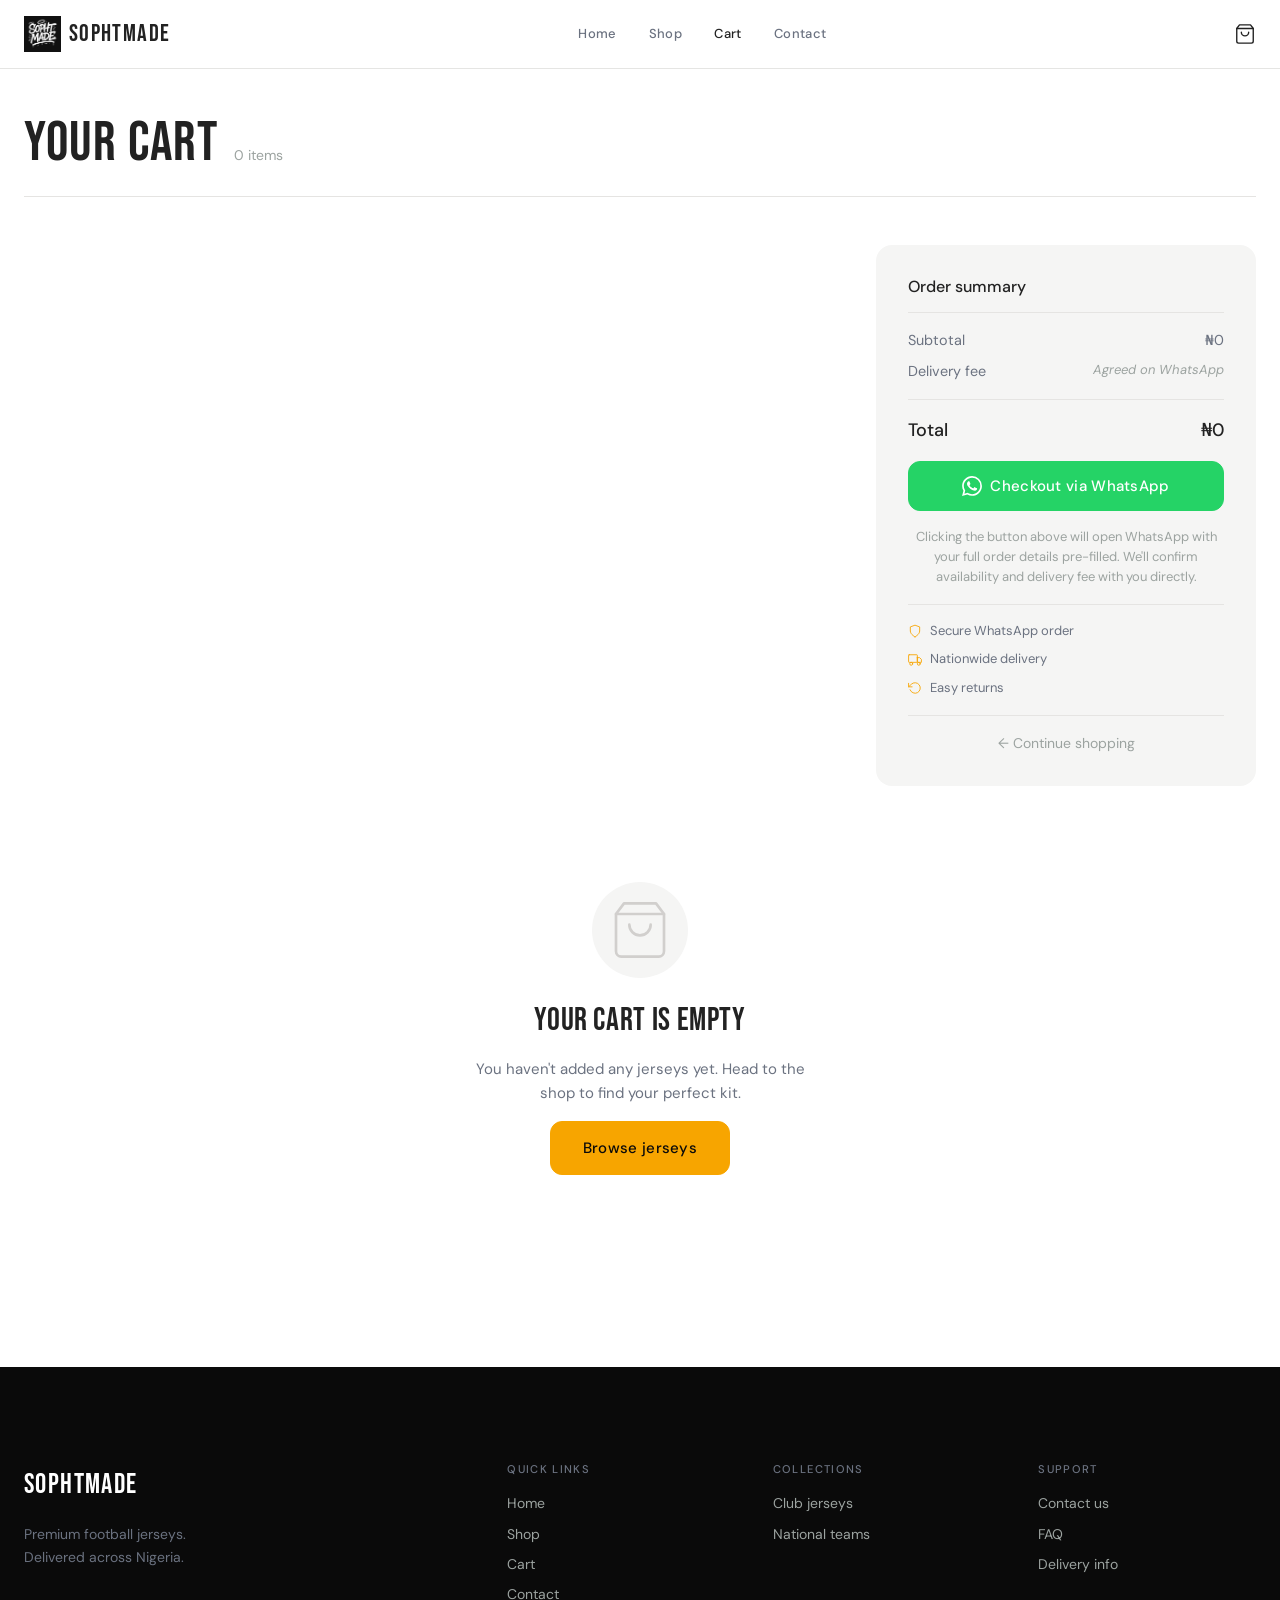
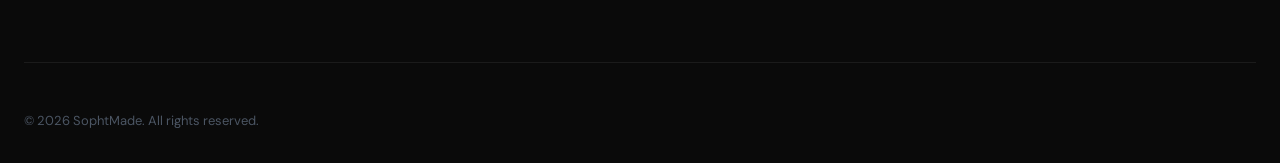
==== cart.html @ 773d5187 "Add files via upload" ====
<!DOCTYPE html>
<html lang="en">
<head>
  <meta charset="UTF-8" />
  <meta name="viewport" content="width=device-width, initial-scale=1.0" />
  <meta name="description" content="Your cart — SophtMade. Review your jerseys and checkout via WhatsApp." />
  <title>Cart | SophtMade</title>
  <link rel="preconnect" href="https://fonts.googleapis.com" />
  <link rel="preconnect" href="https://fonts.gstatic.com" crossorigin />
  <link href="https://fonts.googleapis.com/css2?family=Bebas+Neue&family=DM+Sans:ital,opsz,wght@0,9..40,300;0,9..40,400;0,9..40,500;1,9..40,300&display=swap" rel="stylesheet" />
  <link rel="stylesheet" href="css/style.css" />
  <link rel="stylesheet" href="css/navbar.css" />
  <link rel="stylesheet" href="css/cart.css" />
  <link rel="stylesheet" href="css/responsive.css" />
</head>
<body class="page--cart">

  <header class="navbar navbar--light" id="navbar">
    <div class="navbar__inner">
      <a href="index.html" class="navbar__logo">
        <img src="images/logo/logo-white.png" alt="SophtMade" class="navbar__logo-img" onerror="this.style.display='none';this.nextElementSibling.style.display='block'" />
        <span class="navbar__logo-text">SophtMade</span>
      </a>
      <nav class="navbar__nav" id="navMenu" aria-label="Main navigation">
        <a href="index.html" class="navbar__link">Home</a>
        <a href="shop.html" class="navbar__link">Shop</a>
        <a href="cart.html" class="navbar__link navbar__link--active">Cart</a>
        <a href="contact.html" class="navbar__link">Contact</a>
      </nav>
      <div class="navbar__actions">
        <a href="cart.html" class="navbar__cart" aria-label="View cart">
          <svg width="22" height="22" viewBox="0 0 24 24" fill="none" stroke="currentColor" stroke-width="1.5" stroke-linecap="round" stroke-linejoin="round" aria-hidden="true"><path d="M6 2L3 6v14a2 2 0 002 2h14a2 2 0 002-2V6l-3-4z"/><line x1="3" y1="6" x2="21" y2="6"/><path d="M16 10a4 4 0 01-8 0"/></svg>
          <span class="navbar__cart-count" id="cartCount">0</span>
        </a>
        <button class="navbar__hamburger" id="hamburger" aria-label="Toggle menu" aria-expanded="false">
          <span></span><span></span><span></span>
        </button>
      </div>
    </div>
  </header>

  <main class="cart-page">
    <div class="container">

      <div class="cart-page__header">
        <h1 class="cart-page__title">Your cart</h1>
        <span class="cart-page__count" id="cartPageCount">0 items</span>
      </div>

      <!-- CART WITH ITEMS -->
      <div class="cart-layout" id="cartLayout">

        <!-- Cart Items Column -->
        <div class="cart-items" id="cartItems" aria-live="polite" aria-label="Cart items">
          <!-- Injected by cart.js -->
        </div>

        <!-- Order Summary Column -->
        <aside class="cart-summary" id="cartSummary" aria-label="Order summary">
          <h2 class="cart-summary__title">Order summary</h2>

          <div class="cart-summary__rows">
            <div class="cart-summary__row">
              <span>Subtotal</span>
              <span id="summarySubtotal">₦0</span>
            </div>
            <div class="cart-summary__row">
              <span>Delivery fee</span>
              <span class="cart-summary__delivery">Agreed on WhatsApp</span>
            </div>
          </div>

          <div class="cart-summary__total">
            <span>Total</span>
            <span id="summaryTotal">₦0</span>
          </div>

          <button class="btn btn--whatsapp btn--full btn--lg" id="whatsappCheckout">
            <svg width="20" height="20" viewBox="0 0 24 24" fill="currentColor" aria-hidden="true"><path d="M17.472 14.382c-.297-.149-1.758-.867-2.03-.967-.273-.099-.471-.148-.67.15-.197.297-.767.966-.94 1.164-.173.199-.347.223-.644.075-.297-.15-1.255-.463-2.39-1.475-.883-.788-1.48-1.761-1.653-2.059-.173-.297-.018-.458.13-.606.134-.133.298-.347.446-.52.149-.174.198-.298.298-.497.099-.198.05-.371-.025-.52-.075-.149-.669-1.612-.916-2.207-.242-.579-.487-.5-.669-.51-.173-.008-.371-.01-.57-.01-.198 0-.52.074-.792.372-.272.297-1.04 1.016-1.04 2.479 0 1.462 1.065 2.875 1.213 3.074.149.198 2.096 3.2 5.077 4.487.709.306 1.262.489 1.694.625.712.227 1.36.195 1.871.118.571-.085 1.758-.719 2.006-1.413.248-.694.248-1.289.173-1.413-.074-.124-.272-.198-.57-.347m-5.421 7.403h-.004a9.87 9.87 0 01-5.031-1.378l-.361-.214-3.741.982.998-3.648-.235-.374a9.86 9.86 0 01-1.51-5.26c.001-5.45 4.436-9.884 9.888-9.884 2.64 0 5.122 1.03 6.988 2.898a9.825 9.825 0 012.893 6.994c-.003 5.45-4.437 9.884-9.885 9.884m8.413-18.297A11.815 11.815 0 0012.05 0C5.495 0 .16 5.335.157 11.892c0 2.096.547 4.142 1.588 5.945L.057 24l6.305-1.654a11.882 11.882 0 005.683 1.448h.005c6.554 0 11.89-5.335 11.893-11.893a11.821 11.821 0 00-3.48-8.413z"/></svg>
            Checkout via WhatsApp
          </button>

          <p class="cart-summary__note">
            Clicking the button above will open WhatsApp with your full order details pre-filled. We'll confirm availability and delivery fee with you directly.
          </p>

          <div class="cart-summary__trust">
            <div class="trust-item">
              <svg width="14" height="14" viewBox="0 0 24 24" fill="none" stroke="currentColor" stroke-width="1.5" stroke-linecap="round" aria-hidden="true"><path d="M12 22s8-4 8-10V5l-8-3-8 3v7c0 6 8 10 8 10z"/></svg>
              <span>Secure WhatsApp order</span>
            </div>
            <div class="trust-item">
              <svg width="14" height="14" viewBox="0 0 24 24" fill="none" stroke="currentColor" stroke-width="1.5" stroke-linecap="round" aria-hidden="true"><rect x="1" y="3" width="15" height="13" rx="1"/><path d="M16 8h4l3 3v5h-7V8z"/><circle cx="5.5" cy="18.5" r="2.5"/><circle cx="18.5" cy="18.5" r="2.5"/></svg>
              <span>Nationwide delivery</span>
            </div>
            <div class="trust-item">
              <svg width="14" height="14" viewBox="0 0 24 24" fill="none" stroke="currentColor" stroke-width="1.5" stroke-linecap="round" aria-hidden="true"><polyline points="1 4 1 10 7 10"/><path d="M3.51 15a9 9 0 102.13-9.36L1 10"/></svg>
              <span>Easy returns</span>
            </div>
          </div>

          <a href="shop.html" class="cart-summary__continue">← Continue shopping</a>
        </aside>
      </div>

      <!-- EMPTY CART STATE -->
      <div class="cart-empty" id="cartEmpty" hidden>
        <div class="cart-empty__icon" aria-hidden="true">
          <svg width="64" height="64" viewBox="0 0 24 24" fill="none" stroke="currentColor" stroke-width="1" stroke-linecap="round" stroke-linejoin="round"><path d="M6 2L3 6v14a2 2 0 002 2h14a2 2 0 002-2V6l-3-4z"/><line x1="3" y1="6" x2="21" y2="6"/><path d="M16 10a4 4 0 01-8 0"/></svg>
        </div>
        <h2 class="cart-empty__title">Your cart is empty</h2>
        <p class="cart-empty__desc">You haven't added any jerseys yet. Head to the shop to find your perfect kit.</p>
        <a href="shop.html" class="btn btn--primary btn--lg">Browse jerseys</a>
      </div>

    </div>
  </main>

  <footer class="footer">
    <div class="container">
      <div class="footer__grid">
        <div class="footer__brand">
          <a href="index.html" class="footer__logo">SophtMade</a>
          <p class="footer__tagline">Premium football jerseys.<br />Delivered across Nigeria.</p>
        </div>
        <div class="footer__col">
          <h4 class="footer__col-title">Quick links</h4>
          <a href="index.html" class="footer__link">Home</a>
          <a href="shop.html" class="footer__link">Shop</a>
          <a href="cart.html" class="footer__link">Cart</a>
          <a href="contact.html" class="footer__link">Contact</a>
        </div>
        <div class="footer__col">
          <h4 class="footer__col-title">Collections</h4>
          <a href="shop.html?filter=club" class="footer__link">Club jerseys</a>
          <a href="shop.html?filter=national" class="footer__link">National teams</a>
        </div>
        <div class="footer__col">
          <h4 class="footer__col-title">Support</h4>
          <a href="contact.html" class="footer__link">Contact us</a>
          <a href="contact.html#faq" class="footer__link">FAQ</a>
          <a href="contact.html#delivery" class="footer__link">Delivery info</a>
        </div>
      </div>
      <div class="footer__bottom">
        <p class="footer__copy">&copy; 2026 SophtMade. All rights reserved.</p>
      </div>
    </div>
  </footer>

  <a href="https://wa.me/2348108116903" class="wa-bubble" target="_blank" rel="noopener noreferrer" aria-label="Chat with us on WhatsApp">
    <svg width="26" height="26" viewBox="0 0 24 24" fill="currentColor" aria-hidden="true"><path d="M17.472 14.382c-.297-.149-1.758-.867-2.03-.967-.273-.099-.471-.148-.67.15-.197.297-.767.966-.94 1.164-.173.199-.347.223-.644.075-.297-.15-1.255-.463-2.39-1.475-.883-.788-1.48-1.761-1.653-2.059-.173-.297-.018-.458.13-.606.134-.133.298-.347.446-.52.149-.174.198-.298.298-.497.099-.198.05-.371-.025-.52-.075-.149-.669-1.612-.916-2.207-.242-.579-.487-.5-.669-.51-.173-.008-.371-.01-.57-.01-.198 0-.52.074-.792.372-.272.297-1.04 1.016-1.04 2.479 0 1.462 1.065 2.875 1.213 3.074.149.198 2.096 3.2 5.077 4.487.709.306 1.262.489 1.694.625.712.227 1.36.195 1.871.118.571-.085 1.758-.719 2.006-1.413.248-.694.248-1.289.173-1.413-.074-.124-.272-.198-.57-.347m-5.421 7.403h-.004a9.87 9.87 0 01-5.031-1.378l-.361-.214-3.741.982.998-3.648-.235-.374a9.86 9.86 0 01-1.51-5.26c.001-5.45 4.436-9.884 9.888-9.884 2.64 0 5.122 1.03 6.988 2.898a9.825 9.825 0 012.893 6.994c-.003 5.45-4.437 9.884-9.885 9.884m8.413-18.297A11.815 11.815 0 0012.05 0C5.495 0 .16 5.335.157 11.892c0 2.096.547 4.142 1.588 5.945L.057 24l6.305-1.654a11.882 11.882 0 005.683 1.448h.005c6.554 0 11.89-5.335 11.893-11.893a11.821 11.821 0 00-3.48-8.413z"/></svg>
  </a>

  <script src="js/products.js"></script>
  <script src="js/cart.js"></script>
  <script src="js/checkout.js"></script>
  <script src="js/ui.js"></script>
</body>
</html>
---- css/style.css ----
/* ═══════════════════════════════════════════════
   SOPHTMADE — GLOBAL STYLES & DESIGN TOKENS
   style.css
═══════════════════════════════════════════════ */

/* ── CUSTOM PROPERTIES ── */
:root {
  /* Colors */
  --clr-pitch:    #0A0A0A;
  --clr-charcoal: #1A1A1A;
  --clr-dark:     #222222;
  --clr-amber:    #F7A500;
  --clr-amber-dk: #D48E00;
  --clr-amber-lt: #FFC740;
  --clr-white:    #FFFFFF;
  --clr-warm:     #F5F5F4;
  --clr-grey-100: #F1F0EF;
  --clr-grey-200: #E5E4E2;
  --clr-grey-300: #D1CFCD;
  --clr-grey-400: #9CA3A0;
  --clr-grey-500: #6B7280;
  --clr-grey-600: #4B5563;
  --clr-near-blk: #111111;
  --clr-whatsapp: #25D366;
  --clr-whatsapp-dk: #1EA952;

  /* Typography */
  --font-display: 'Bebas Neue', sans-serif;
  --font-body:    'DM Sans', sans-serif;

  /* Spacing */
  --space-xs:  0.25rem;
  --space-sm:  0.5rem;
  --space-md:  1rem;
  --space-lg:  1.5rem;
  --space-xl:  2rem;
  --space-2xl: 3rem;
  --space-3xl: 4rem;
  --space-4xl: 6rem;

  /* Layout */
  --container-max: 1280px;
  --container-pad: 1.5rem;
  --section-py:    5rem;

  /* Borders */
  --radius-sm:  4px;
  --radius-md:  8px;
  --radius-lg:  12px;
  --radius-xl:  16px;
  --radius-2xl: 24px;
  --radius-full: 9999px;

  /* Shadows */
  --shadow-sm:  0 1px 3px rgba(0,0,0,0.08), 0 1px 2px rgba(0,0,0,0.06);
  --shadow-md:  0 4px 16px rgba(0,0,0,0.10), 0 2px 6px rgba(0,0,0,0.06);
  --shadow-lg:  0 12px 40px rgba(0,0,0,0.14), 0 4px 12px rgba(0,0,0,0.08);
  --shadow-xl:  0 24px 64px rgba(0,0,0,0.18);
  --shadow-amber: 0 8px 32px rgba(247,165,0,0.25);
  --shadow-card-hover: 0 16px 48px rgba(0,0,0,0.14), 0 0 0 1px rgba(247,165,0,0.15);

  /* Transitions */
  --ease-out:   cubic-bezier(0.16, 1, 0.3, 1);
  --ease-in-out: cubic-bezier(0.65, 0, 0.35, 1);
  --dur-fast:   150ms;
  --dur-base:   250ms;
  --dur-slow:   400ms;

  /* Navbar */
  --navbar-h: 68px;
  /* Legacy / alternate name used across components */
  --nav-height: 68px;
}

/* ── RESET ── */
*, *::before, *::after {
  box-sizing: border-box;
  margin: 0;
  padding: 0;
}

html {
  scroll-behavior: smooth;
  -webkit-text-size-adjust: 100%;
}

body {
  font-family: var(--font-body);
  font-size: 1rem;
  line-height: 1.6;
  color: var(--clr-dark);
  background: var(--clr-white);
  -webkit-font-smoothing: antialiased;
  -moz-osx-font-smoothing: grayscale;
}

img, video {
  max-width: 100%;
  display: block;
}

a {
  color: inherit;
  text-decoration: none;
}

button {
  font-family: inherit;
  cursor: pointer;
  border: none;
  background: none;
}

ul, ol { list-style: none; }

h1, h2, h3, h4, h5, h6 {
  line-height: 1.2;
  font-weight: 500;
}

/* ── LAYOUT ── */
.container {
  width: 100%;
  max-width: var(--container-max);
  margin-inline: auto;
  padding-inline: var(--container-pad);
}

.section {
  padding-block: var(--section-py);
}

/* ── SECTION HEADERS ── */
.section__header {
  display: flex;
  align-items: flex-end;
  justify-content: space-between;
  margin-bottom: var(--space-2xl);
  gap: var(--space-md);
}

.section__header--center {
  flex-direction: column;
  align-items: center;
  text-align: center;
}

.section__eyebrow {
  font-size: 0.7rem;
  font-weight: 500;
  letter-spacing: 0.14em;
  text-transform: uppercase;
  color: var(--clr-amber);
  margin-bottom: var(--space-xs);
}

.section__eyebrow--light {
  color: var(--clr-amber-lt);
}

.section__title {
  font-family: var(--font-display);
  font-size: clamp(2rem, 4vw, 3rem);
  letter-spacing: 0.02em;
  color: var(--clr-dark);
  line-height: 1;
}

.section__link {
  font-size: 0.875rem;
  font-weight: 500;
  color: var(--clr-amber);
  white-space: nowrap;
  transition: color var(--dur-fast);
  padding-bottom: 2px;
  border-bottom: 1px solid transparent;
}

.section__link:hover {
  border-bottom-color: var(--clr-amber);
}

/* ── BUTTONS ── */
.btn {
  display: inline-flex;
  align-items: center;
  justify-content: center;
  gap: 0.5rem;
  font-family: var(--font-body);
  font-size: 0.875rem;
  font-weight: 500;
  letter-spacing: 0.02em;
  padding: 0.75rem 1.5rem;
  border-radius: var(--radius-md);
  border: 1.5px solid transparent;
  cursor: pointer;
  transition: all var(--dur-base) var(--ease-out);
  white-space: nowrap;
  text-decoration: none;
  position: relative;
  overflow: hidden;
}

.btn--lg {
  font-size: 0.9375rem;
  padding: 0.875rem 2rem;
  border-radius: var(--radius-lg);
}

.btn--sm {
  font-size: 0.8125rem;
  padding: 0.5rem 1rem;
}

.btn--full {
  width: 100%;
}

/* Primary — Amber */
.btn--primary {
  background: var(--clr-amber);
  color: var(--clr-pitch);
  border-color: var(--clr-amber);
}

.btn--primary:hover {
  background: var(--clr-amber-lt);
  border-color: var(--clr-amber-lt);
  box-shadow: var(--shadow-amber);
  transform: translateY(-1px);
}

.btn--primary:active {
  transform: translateY(0);
  box-shadow: none;
}

.btn--primary:disabled {
  background: var(--clr-grey-200);
  color: var(--clr-grey-400);
  border-color: var(--clr-grey-200);
  cursor: not-allowed;
  transform: none;
  box-shadow: none;
}

/* Ghost — for dark backgrounds */
.btn--ghost {
  background: transparent;
  color: var(--clr-white);
  border-color: rgba(255,255,255,0.35);
}

.btn--ghost:hover {
  background: rgba(255,255,255,0.08);
  border-color: rgba(255,255,255,0.6);
}

/* WhatsApp */
.btn--whatsapp {
  background: var(--clr-whatsapp);
  color: var(--clr-white);
  border-color: var(--clr-whatsapp);
}

.btn--whatsapp:hover {
  background: var(--clr-whatsapp-dk);
  border-color: var(--clr-whatsapp-dk);
  transform: translateY(-1px);
  box-shadow: 0 8px 24px rgba(37,211,102,0.3);
}

/* Outline */
.btn--outline {
  background: transparent;
  color: var(--clr-amber);
  border-color: var(--clr-amber);
}

.btn--outline:hover {
  background: var(--clr-amber);
  color: var(--clr-pitch);
}

/* ── BADGES ── */
.badge {
  display: inline-block;
  font-size: 0.7rem;
  font-weight: 500;
  letter-spacing: 0.04em;
  padding: 3px 10px;
  border-radius: var(--radius-full);
  background: var(--clr-amber);
  color: var(--clr-pitch);
  text-transform: capitalize;
}

.badge--secondary {
  background: var(--clr-charcoal);
  color: var(--clr-grey-300);
}

.badge--fan   { background: rgba(247,165,0,0.15); color: #A06D00; }
.badge--player { background: rgba(26,26,26,0.08); color: var(--clr-charcoal); }
.badge--home  { background: rgba(34,197,94,0.12); color: #166534; }
.badge--away  { background: rgba(99,102,241,0.12); color: #3730A3; }

/* ── STAR RATINGS ── */
.stars {
  color: var(--clr-amber);
  font-size: 0.85rem;
  letter-spacing: 0.05em;
}

.stars__count {
  font-size: 0.75rem;
  color: var(--clr-grey-500);
  margin-left: 4px;
  font-family: var(--font-body);
}

/* ── WHY SECTION ── */
.why__grid {
  display: grid;
  grid-template-columns: repeat(4, 1fr);
  gap: var(--space-xl);
}

.why__item {
  text-align: center;
  padding: var(--space-xl) var(--space-lg);
  border-radius: var(--radius-xl);
  background: var(--clr-warm);
  transition: transform var(--dur-base) var(--ease-out), box-shadow var(--dur-base);
}

.why__item:hover {
  transform: translateY(-4px);
  box-shadow: var(--shadow-md);
}

.why__icon {
  width: 56px;
  height: 56px;
  background: var(--clr-pitch);
  border-radius: var(--radius-lg);
  display: flex;
  align-items: center;
  justify-content: center;
  margin: 0 auto var(--space-md);
  color: var(--clr-amber);
  transition: background var(--dur-base);
}

.why__item:hover .why__icon {
  background: var(--clr-amber);
  color: var(--clr-pitch);
}

.why__title {
  font-size: 1rem;
  font-weight: 500;
  color: var(--clr-dark);
  margin-bottom: var(--space-sm);
}

.why__desc {
  font-size: 0.875rem;
  color: var(--clr-grey-500);
  line-height: 1.6;
}

/* ── TESTIMONIALS ── */
.testimonials {
  background: var(--clr-warm);
}

.testi__grid {
  display: grid;
  grid-template-columns: repeat(3, 1fr);
  gap: var(--space-lg);
  align-items: start;
}

.testi__card {
  background: var(--clr-white);
  border-radius: var(--radius-xl);
  padding: var(--space-xl);
  box-shadow: var(--shadow-sm);
  transition: transform var(--dur-base) var(--ease-out), box-shadow var(--dur-base);
}

.testi__card:hover {
  transform: translateY(-4px);
  box-shadow: var(--shadow-lg);
}

.testi__card--featured {
  background: var(--clr-pitch);
  color: var(--clr-white);
  transform: scale(1.03);
}

.testi__card--featured:hover {
  transform: scale(1.03) translateY(-4px);
}

.testi__stars {
  color: var(--clr-amber);
  font-size: 0.9rem;
  letter-spacing: 0.1em;
  margin-bottom: var(--space-md);
}

.testi__quote {
  font-size: 0.9375rem;
  line-height: 1.65;
  color: inherit;
  margin-bottom: var(--space-lg);
  font-style: italic;
}

.testi__card--featured .testi__quote {
  color: var(--clr-grey-300);
}

.testi__footer {
  display: flex;
  align-items: center;
  gap: var(--space-sm);
}

.testi__avatar {
  width: 40px;
  height: 40px;
  border-radius: var(--radius-full);
  background: var(--clr-amber);
  color: var(--clr-pitch);
  font-size: 0.75rem;
  font-weight: 500;
  display: flex;
  align-items: center;
  justify-content: center;
  flex-shrink: 0;
}

.testi__card--featured .testi__avatar {
  background: rgba(247,165,0,0.2);
  color: var(--clr-amber);
}

.testi__name {
  font-size: 0.875rem;
  font-weight: 500;
}

.testi__location {
  font-size: 0.75rem;
  color: var(--clr-grey-400);
}

.testi__card--featured .testi__location {
  color: var(--clr-grey-500);
}

/* ── WHATSAPP CTA ── */
.whatsapp-cta {
  background: var(--clr-pitch);
}

.whatsapp-cta__inner {
  display: flex;
  align-items: center;
  justify-content: space-between;
  gap: var(--space-2xl);
  padding: var(--space-xl) 0;
}

.whatsapp-cta__title {
  font-family: var(--font-display);
  font-size: clamp(1.75rem, 3.5vw, 2.75rem);
  color: var(--clr-white);
  letter-spacing: 0.02em;
  margin-bottom: var(--space-sm);
  line-height: 1;
}

.whatsapp-cta__desc {
  font-size: 0.9375rem;
  color: var(--clr-grey-500);
  max-width: 420px;
}

/* ── COLLECTIONS ── */
.collections__grid {
  display: grid;
  grid-template-columns: 1fr 1fr;
  gap: var(--space-lg);
}

.collection-tile {
  position: relative;
  border-radius: var(--radius-2xl);
  overflow: hidden;
  min-height: 320px;
  display: flex;
  align-items: flex-end;
  text-decoration: none;
  background: var(--clr-charcoal);
  transition: transform var(--dur-slow) var(--ease-out), box-shadow var(--dur-slow);
}

.collection-tile:hover {
  transform: translateY(-4px);
  box-shadow: var(--shadow-xl);
}

.collection-tile__bg {
  position: absolute;
  inset: 0;
  background-size: cover;
  background-position: center;
  background-color: var(--clr-charcoal);
  transition: transform var(--dur-slow) var(--ease-out);
}

.collection-tile:hover .collection-tile__bg {
  transform: scale(1.05);
}

.collection-tile__overlay {
  position: absolute;
  inset: 0;
  background: linear-gradient(
    to top,
    rgba(10,10,10,0.92) 0%,
    rgba(10,10,10,0.5) 50%,
    rgba(10,10,10,0.1) 100%
  );
}

.collection-tile__content {
  position: relative;
  z-index: 2;
  padding: var(--space-xl) var(--space-xl) var(--space-xl);
}

.collection-tile__eyebrow {
  font-size: 0.7rem;
  font-weight: 500;
  letter-spacing: 0.12em;
  text-transform: uppercase;
  color: var(--clr-amber);
  margin-bottom: var(--space-sm);
}

.collection-tile__title {
  font-family: var(--font-display);
  font-size: 2.25rem;
  color: var(--clr-white);
  letter-spacing: 0.02em;
  line-height: 1;
  margin-bottom: var(--space-xs);
}

.collection-tile__sub {
  font-size: 0.875rem;
  color: var(--clr-grey-400);
  margin-bottom: var(--space-md);
}

.collection-tile__cta {
  display: inline-flex;
  align-items: center;
  gap: 6px;
  font-size: 0.875rem;
  font-weight: 500;
  color: var(--clr-amber);
  transition: gap var(--dur-fast);
}

.collection-tile:hover .collection-tile__cta {
  gap: 10px;
}

/* ── CONTACT HERO ── */
.contact-hero {
  background: var(--clr-pitch);
  padding: calc(var(--navbar-h) + var(--space-4xl)) 0 var(--space-4xl);
  position: relative;
}

.contact-hero__overlay {
  position: absolute;
  inset: 0;
  background: radial-gradient(ellipse at 70% 50%, rgba(247,165,0,0.06) 0%, transparent 60%);
  pointer-events: none;
}

.contact-hero__content {
  position: relative;
  z-index: 1;
  max-width: 600px;
}

.contact-hero__title {
  font-family: var(--font-display);
  font-size: clamp(3rem, 7vw, 5.5rem);
  color: var(--clr-white);
  letter-spacing: 0.02em;
  line-height: 1;
  margin-bottom: var(--space-md);
}

.contact-hero__sub {
  font-size: 1.0625rem;
  color: var(--clr-grey-400);
  margin-bottom: var(--space-xl);
  max-width: 400px;
}

/* ── CONTACT CARDS ── */
.contact-cards {
  display: grid;
  grid-template-columns: repeat(4, 1fr);
  gap: var(--space-lg);
}

.contact-card {
  background: var(--clr-warm);
  border-radius: var(--radius-xl);
  padding: var(--space-xl);
  transition: transform var(--dur-base) var(--ease-out), box-shadow var(--dur-base);
}

.contact-card:hover {
  transform: translateY(-4px);
  box-shadow: var(--shadow-md);
}

.contact-card__icon {
  width: 52px;
  height: 52px;
  background: var(--clr-pitch);
  border-radius: var(--radius-md);
  display: flex;
  align-items: center;
  justify-content: center;
  color: var(--clr-amber);
  margin-bottom: var(--space-md);
}

.contact-card__title {
  font-size: 1rem;
  font-weight: 500;
  color: var(--clr-dark);
  margin-bottom: var(--space-sm);
}

.contact-card__desc {
  font-size: 0.875rem;
  color: var(--clr-grey-500);
  line-height: 1.6;
  margin-bottom: var(--space-sm);
}

.contact-card__desc:last-child { margin-bottom: 0; }

/* ── FAQ ── */
.faq-section { background: var(--clr-white); }

.faq-list {
  max-width: 720px;
  margin: 0 auto;
}

.faq-item {
  border-bottom: 1px solid var(--clr-grey-200);
}

.faq-item:first-child {
  border-top: 1px solid var(--clr-grey-200);
}

.faq-item__question {
  width: 100%;
  display: flex;
  align-items: center;
  justify-content: space-between;
  gap: var(--space-md);
  padding: var(--space-lg) 0;
  font-size: 0.9375rem;
  font-weight: 500;
  color: var(--clr-dark);
  text-align: left;
  cursor: pointer;
  transition: color var(--dur-fast);
  background: none;
  border: none;
  font-family: var(--font-body);
}

.faq-item__question:hover { color: var(--clr-amber); }

.faq-item__question[aria-expanded="true"] { color: var(--clr-amber); }

.faq-item__chevron {
  flex-shrink: 0;
  transition: transform var(--dur-base) var(--ease-out);
  color: var(--clr-grey-400);
}

.faq-item__question[aria-expanded="true"] .faq-item__chevron {
  transform: rotate(180deg);
  color: var(--clr-amber);
}

.faq-item__answer {
  padding-bottom: var(--space-lg);
}

.faq-item__answer p {
  font-size: 0.9375rem;
  color: var(--clr-grey-600);
  line-height: 1.7;
}

/* ── FOOTER ── */
.footer {
  background: var(--clr-pitch);
  padding: var(--space-4xl) 0 var(--space-xl);
}

.footer__grid {
  display: grid;
  grid-template-columns: 2fr 1fr 1fr 1fr;
  gap: var(--space-2xl);
  margin-bottom: var(--space-2xl);
  padding-bottom: var(--space-2xl);
  border-bottom: 1px solid rgba(255,255,255,0.07);
}

.footer__logo {
  font-family: var(--font-display);
  font-size: 1.75rem;
  letter-spacing: 0.05em;
  color: var(--clr-white);
  display: inline-block;
  margin-bottom: var(--space-md);
}

.footer__tagline {
  font-size: 0.875rem;
  color: var(--clr-grey-500);
  line-height: 1.6;
  margin-bottom: var(--space-lg);
}

.footer__whatsapp {
  display: inline-flex;
  align-items: center;
  gap: var(--space-sm);
  font-size: 0.875rem;
  color: var(--clr-whatsapp);
  transition: color var(--dur-fast);
}

.footer__whatsapp:hover { color: #3fe077; }

.footer__col-title {
  font-size: 0.7rem;
  font-weight: 500;
  letter-spacing: 0.12em;
  text-transform: uppercase;
  color: var(--clr-grey-500);
  margin-bottom: var(--space-md);
}

.footer__link {
  display: block;
  font-size: 0.875rem;
  color: var(--clr-grey-400);
  margin-bottom: var(--space-sm);
  transition: color var(--dur-fast);
}

.footer__link:hover { color: var(--clr-white); }

.footer__bottom {
  display: flex;
  justify-content: space-between;
  align-items: center;
  gap: var(--space-md);
  flex-wrap: wrap;
}

.footer__copy {
  font-size: 0.8125rem;
  color: var(--clr-grey-600);
}

.footer__copy--muted { color: rgba(107,114,128,0.6); }

/* ── WHATSAPP BUBBLE ── */
.wa-bubble {
  display: none;
  position: fixed;
  bottom: 1.5rem;
  right: 1.5rem;
  z-index: 900;
  width: 56px;
  height: 56px;
  background: var(--clr-whatsapp);
  border-radius: var(--radius-full);
  align-items: center;
  justify-content: center;
  color: white;
  box-shadow: 0 4px 20px rgba(37,211,102,0.4);
  transition: transform var(--dur-base) var(--ease-out), box-shadow var(--dur-base);
}

.wa-bubble:hover {
  transform: scale(1.1);
  box-shadow: 0 8px 30px rgba(37,211,102,0.5);
}

/* ── UTILITY ── */
.visually-hidden {
  position: absolute;
  width: 1px;
  height: 1px;
  padding: 0;
  margin: -1px;
  overflow: hidden;
  clip: rect(0,0,0,0);
  border: 0;
}

.page--shop, .page--cart, .page--contact {
  padding-top: var(--navbar-h);
}

/* Scroll-reveal animation */
.reveal {
  opacity: 0;
  transform: translateY(24px);
  transition: opacity 0.6s var(--ease-out), transform 0.6s var(--ease-out);
}

.reveal.visible {
  opacity: 1;
  transform: translateY(0);
}
---- css/navbar.css ----
/* ═══════════════════════════════════════════════
   NAVBAR
═══════════════════════════════════════════════ */

.navbar {
  position: fixed;
  top: 0;
  left: 0;
  right: 0;
  z-index: 900;
  height: var(--nav-height);
  background: transparent;
  transition: background var(--transition), box-shadow var(--transition);
}

/* Always solid on non-hero pages */
.navbar--light,
.page--shop    .navbar,
.page--cart    .navbar,
.page--contact .navbar {
  background: #ffffff !important;
  box-shadow: 0 1px 0 #e5e5e3;
}

/* Scrolled state */
.navbar--scrolled {
  background: rgba(255,255,255,0.97) !important;
  backdrop-filter: blur(12px);
  -webkit-backdrop-filter: blur(12px);
  box-shadow: 0 1px 0 #e5e5e3;
}

/* ── Inner ───────────────────────────────────── */
.navbar__inner {
  display: flex;
  align-items: center;
  justify-content: space-between;
  height: 100%;
  max-width: var(--container);
  margin: 0 auto;
  padding: 0 24px;
}

/* ── Logo ────────────────────────────────────── */
.navbar__logo {
  display: flex;
  align-items: center;
  gap: 8px;
  flex-shrink: 0;
  text-decoration: none;
}
.navbar__logo-img {
  height: 36px;
  width: auto;
  object-fit: contain;
}
.navbar__logo-text {
  font-family: var(--font-display);
  font-size: 24px;
  letter-spacing: .06em;
  color: #ffffff;
  transition: color var(--transition);
}
.navbar--scrolled  .navbar__logo-text,
.navbar--light     .navbar__logo-text,
.page--shop    .navbar .navbar__logo-text,
.page--cart    .navbar .navbar__logo-text,
.page--contact .navbar .navbar__logo-text { color: #222222; }

/* ── Desktop nav links ───────────────────────── */
.navbar__nav {
  display: flex;
  align-items: center;
  gap: 32px;
}

.navbar__link {
  font-size: 13px;
  font-weight: 500;
  letter-spacing: .03em;
  color: rgba(255,255,255,0.75);
  position: relative;
  transition: color var(--transition);
  text-decoration: none;
  white-space: nowrap;
}
.navbar__link::after {
  content: '';
  position: absolute;
  bottom: -4px;
  left: 0; right: 0;
  height: 1.5px;
  background: var(--amber);
  transform: scaleX(0);
  transition: transform var(--transition);
  transform-origin: left;
}
.navbar__link:hover,
.navbar__link--active { color: #ffffff; }
.navbar__link--active::after,
.navbar__link:hover::after { transform: scaleX(1); }

.navbar--scrolled  .navbar__link,
.navbar--light     .navbar__link,
.page--shop    .navbar .navbar__link,
.page--cart    .navbar .navbar__link,
.page--contact .navbar .navbar__link { color: #6b7280; }

.navbar--scrolled  .navbar__link:hover,
.navbar--scrolled  .navbar__link--active,
.navbar--light     .navbar__link:hover,
.navbar--light     .navbar__link--active,
.page--shop    .navbar .navbar__link:hover,
.page--shop    .navbar .navbar__link--active,
.page--cart    .navbar .navbar__link:hover,
.page--cart    .navbar .navbar__link--active,
.page--contact .navbar .navbar__link:hover,
.page--contact .navbar .navbar__link--active { color: #222222; }

/* ── Cart icon ───────────────────────────────── */
.navbar__actions {
  display: flex;
  align-items: center;
  gap: 16px;
}
.navbar__cart {
  position: relative;
  display: flex;
  align-items: center;
  justify-content: center;
  color: #ffffff;
  transition: color var(--transition);
  text-decoration: none;
}
.navbar--scrolled  .navbar__cart,
.navbar--light     .navbar__cart,
.page--shop    .navbar .navbar__cart,
.page--cart    .navbar .navbar__cart,
.page--contact .navbar .navbar__cart { color: #222222; }
.navbar__cart:hover { color: var(--amber); }

.navbar__cart-count {
  position: absolute;
  top: -8px; right: -8px;
  min-width: 18px; height: 18px;
  background: var(--amber);
  color: #0a0a0a;
  font-size: 10px;
  font-weight: 500;
  border-radius: 9999px;
  display: flex;
  align-items: center;
  justify-content: center;
  padding: 0 4px;
  transition: transform var(--transition);
}
.navbar__cart-count.bump { transform: scale(1.4); }
.navbar__cart-count[data-count="0"] { display: none; }

/* ── Hamburger — HIDDEN on desktop ──────────── */
.navbar__hamburger {
  display: none;
  flex-direction: column;
  justify-content: center;
  align-items: center;
  gap: 5px;
  width: 40px;
  height: 40px;
  cursor: pointer;
  background: none;
  border: none;
  padding: 4px;
  flex-shrink: 0;
  -webkit-tap-highlight-color: transparent;
}
.navbar__hamburger span {
  display: block;
  width: 22px;
  height: 2px;
  background: #ffffff;
  border-radius: 2px;
  transition: transform 0.25s ease, opacity 0.25s ease;
  pointer-events: none;
}
.navbar--scrolled  .navbar__hamburger span,
.navbar--light     .navbar__hamburger span,
.page--shop    .navbar .navbar__hamburger span,
.page--cart    .navbar .navbar__hamburger span,
.page--contact .navbar .navbar__hamburger span { background: #222222; }

/* Hamburger → X */
.navbar__hamburger.open span:nth-child(1) { transform: translateY(7px) rotate(45deg); }
.navbar__hamburger.open span:nth-child(2) { opacity: 0; transform: scaleX(0); }
.navbar__hamburger.open span:nth-child(3) { transform: translateY(-7px) rotate(-45deg); }

/* ════════════════════════════════════════════
   MOBILE ≤ 768px
════════════════════════════════════════════ */
@media (max-width: 768px) {

  /* Show hamburger */
  .navbar__hamburger { display: flex; }

  /* ── Mobile nav dropdown ─────────────────── */
  .navbar__nav {
    /* Always rendered in DOM, hidden via clip */
    display: flex !important;
    flex-direction: column;
    align-items: stretch;
    gap: 0;

    /* Positioning */
    position: fixed;
    top: var(--nav-height);
    left: 0;
    right: 0;
    z-index: 899;

    /* Appearance */
    background: #ffffff;
    border-bottom: 2px solid #F7A500;
    box-shadow: 0 8px 32px rgba(0,0,0,0.15);

    /* Hidden state — clip height */
    max-height: 0;
    overflow: hidden;
    pointer-events: none;
    visibility: hidden;
    transition: max-height 0.35s ease, visibility 0.35s ease;

    /* Reset desktop padding */
    padding: 0;
  }

  /* Open state */
  .navbar__nav.open {
    max-height: 400px;
    pointer-events: auto;
    visibility: visible;
    padding: 8px 0 12px;
  }

  /* Each link */
  .navbar__nav .navbar__link {
    display: block !important;
    padding: 16px 24px;
    font-size: 16px;
    font-weight: 500;
    color: #555555 !important;
    border-bottom: 1px solid #f0f0f0;
    text-decoration: none;
    transition: background 0.15s ease, color 0.15s ease;
  }
  .navbar__nav .navbar__link:last-child { border-bottom: none; }
  .navbar__nav .navbar__link:hover,
  .navbar__nav .navbar__link--active {
    color: #222222 !important;
    background: #fdf8ec;
  }
  /* Hide the underline animation on mobile */
  .navbar__nav .navbar__link::after { display: none !important; }
}
---- css/cart.css ----
/* ═══════════════════════════════════════════════
   CART PAGE
   cart.css
═══════════════════════════════════════════════ */

.cart-page {
  min-height: 100vh;
  padding: var(--space-2xl) 0 var(--space-4xl);
}

.cart-page__header {
  display: flex;
  align-items: baseline;
  gap: var(--space-md);
  margin-bottom: var(--space-2xl);
  padding-bottom: var(--space-lg);
  border-bottom: 1px solid var(--clr-grey-200);
}

.cart-page__title {
  font-family: var(--font-display);
  font-size: clamp(2.25rem, 5vw, 3.5rem);
  letter-spacing: 0.02em;
  color: var(--clr-dark);
  line-height: 1;
}

.cart-page__count {
  font-size: 0.875rem;
  color: var(--clr-grey-400);
}

/* ── LAYOUT ── */
.cart-layout {
  display: grid;
  grid-template-columns: 1fr 380px;
  gap: var(--space-2xl);
  align-items: start;
}

/* ── CART ITEMS ── */
.cart-items {
  display: flex;
  flex-direction: column;
  gap: 0;
}

.cart-item {
  display: grid;
  grid-template-columns: 100px 1fr auto;
  gap: var(--space-lg);
  padding: var(--space-lg) 0;
  border-bottom: 1px solid var(--clr-grey-100);
  align-items: start;
  animation: cartItemIn var(--dur-base) var(--ease-out);
}

.cart-item:first-child {
  border-top: 1px solid var(--clr-grey-100);
}

@keyframes cartItemIn {
  from { opacity: 0; transform: translateX(-10px); }
  to   { opacity: 1; transform: translateX(0); }
}

/* Thumbnail */
.cart-item__thumb {
  width: 100px;
  aspect-ratio: 3 / 4;
  border-radius: var(--radius-lg);
  overflow: hidden;
  background: var(--clr-warm);
  flex-shrink: 0;
  position: relative;
}

.cart-item__thumb img {
  width: 100%;
  height: 100%;
  object-fit: cover;
  object-position: top center;
}

.cart-item__thumb-placeholder {
  position: absolute;
  inset: 0;
  display: flex;
  align-items: center;
  justify-content: center;
  color: var(--clr-grey-300);
}

/* Info */
.cart-item__info {
  display: flex;
  flex-direction: column;
  gap: var(--space-sm);
}

.cart-item__badges {
  display: flex;
  gap: 5px;
  flex-wrap: wrap;
}

.cart-item__name {
  font-size: 1rem;
  font-weight: 500;
  color: var(--clr-dark);
  line-height: 1.3;
}

/* Size selector in cart */
.cart-item__size-row {
  display: flex;
  align-items: center;
  gap: var(--space-sm);
  flex-wrap: wrap;
}

.cart-item__size-label {
  font-size: 0.75rem;
  font-weight: 500;
  color: var(--clr-grey-500);
  white-space: nowrap;
}

.cart-item__sizes {
  display: flex;
  gap: 4px;
  flex-wrap: wrap;
}

.cart-size-btn {
  min-width: 36px;
  height: 32px;
  padding: 0 6px;
  border: 1.5px solid var(--clr-grey-200);
  border-radius: var(--radius-sm);
  background: var(--clr-white);
  color: var(--clr-dark);
  font-size: 0.75rem;
  font-weight: 500;
  cursor: pointer;
  font-family: var(--font-body);
  transition: all var(--dur-fast);
  display: flex;
  align-items: center;
  justify-content: center;
}

.cart-size-btn:hover { border-color: var(--clr-dark); }

.cart-size-btn.active {
  border-color: var(--clr-pitch);
  background: var(--clr-pitch);
  color: var(--clr-amber);
}

/* Qty controls */
.cart-item__qty {
  display: flex;
  align-items: center;
  gap: var(--space-sm);
}

.qty-btn {
  width: 32px;
  height: 32px;
  border: 1.5px solid var(--clr-grey-200);
  border-radius: var(--radius-sm);
  background: var(--clr-white);
  color: var(--clr-dark);
  font-size: 1rem;
  cursor: pointer;
  display: flex;
  align-items: center;
  justify-content: center;
  transition: all var(--dur-fast);
  line-height: 1;
  font-family: var(--font-body);
}

.qty-btn:hover {
  border-color: var(--clr-pitch);
  background: var(--clr-warm);
}

.qty-btn:disabled {
  opacity: 0.35;
  cursor: not-allowed;
}

.qty-value {
  min-width: 28px;
  text-align: center;
  font-size: 0.9375rem;
  font-weight: 500;
  color: var(--clr-dark);
}

/* Price + remove */
.cart-item__price-col {
  display: flex;
  flex-direction: column;
  align-items: flex-end;
  gap: var(--space-sm);
  padding-top: 2px;
}

.cart-item__price {
  font-size: 1rem;
  font-weight: 500;
  color: var(--clr-dark);
  white-space: nowrap;
}

.cart-item__remove {
  display: flex;
  align-items: center;
  gap: 4px;
  font-size: 0.75rem;
  color: var(--clr-grey-400);
  cursor: pointer;
  background: none;
  border: none;
  font-family: var(--font-body);
  padding: 0;
  transition: color var(--dur-fast);
  white-space: nowrap;
}

.cart-item__remove:hover { color: #DC2626; }

/* ── ORDER SUMMARY ── */
.cart-summary {
  background: var(--clr-warm);
  border-radius: var(--radius-xl);
  padding: var(--space-xl);
  position: sticky;
  top: calc(var(--navbar-h) + var(--space-lg));
  display: flex;
  flex-direction: column;
  gap: var(--space-md);
}

.cart-summary__title {
  font-size: 1rem;
  font-weight: 500;
  color: var(--clr-dark);
  padding-bottom: var(--space-md);
  border-bottom: 1px solid var(--clr-grey-200);
}

.cart-summary__rows {
  display: flex;
  flex-direction: column;
  gap: var(--space-sm);
}

.cart-summary__row {
  display: flex;
  justify-content: space-between;
  font-size: 0.9rem;
  color: var(--clr-grey-500);
}

.cart-summary__delivery {
  font-size: 0.8125rem;
  color: var(--clr-grey-400);
  font-style: italic;
}

.cart-summary__total {
  display: flex;
  justify-content: space-between;
  font-size: 1.125rem;
  font-weight: 500;
  color: var(--clr-dark);
  padding-top: var(--space-md);
  border-top: 1px solid var(--clr-grey-200);
}

.cart-summary__note {
  font-size: 0.8125rem;
  line-height: 1.55;
  color: var(--clr-grey-400);
  text-align: center;
}

/* Trust signals */
.cart-summary__trust {
  display: flex;
  flex-direction: column;
  gap: 8px;
  padding: var(--space-md) 0;
  border-top: 1px solid var(--clr-grey-200);
  border-bottom: 1px solid var(--clr-grey-200);
}

.trust-item {
  display: flex;
  align-items: center;
  gap: 8px;
  font-size: 0.8125rem;
  color: var(--clr-grey-500);
}

.trust-item svg { color: var(--clr-amber); flex-shrink: 0; }

.cart-summary__continue {
  font-size: 0.875rem;
  color: var(--clr-grey-400);
  text-align: center;
  display: block;
  transition: color var(--dur-fast);
}

.cart-summary__continue:hover { color: var(--clr-dark); }

/* ── EMPTY CART ── */
.cart-empty {
  text-align: center;
  padding: var(--space-4xl) var(--space-xl);
  display: flex;
  flex-direction: column;
  align-items: center;
  gap: var(--space-md);
}

.cart-empty__icon {
  width: 96px;
  height: 96px;
  border-radius: var(--radius-full);
  background: var(--clr-warm);
  display: flex;
  align-items: center;
  justify-content: center;
  color: var(--clr-grey-300);
  margin-bottom: var(--space-sm);
}

.cart-empty__title {
  font-family: var(--font-display);
  font-size: 2rem;
  letter-spacing: 0.02em;
  color: var(--clr-dark);
}

.cart-empty__desc {
  font-size: 0.9375rem;
  color: var(--clr-grey-500);
  max-width: 360px;
  line-height: 1.6;
}
---- css/responsive.css ----
/* ═══════════════════════════════════════════════
   RESPONSIVE — MOBILE FIRST BREAKPOINTS
   responsive.css
   Breakpoints:
     sm  — 480px
     md  — 768px
     lg  — 1024px
     xl  — 1280px
═══════════════════════════════════════════════ */

/* ─────────────────────────────────────────────
   LARGE DESKTOP  (≤ 1280px)
───────────────────────────────────────────── */
@media (max-width: 1280px) {
  :root { --section-py: 4rem; }

  .product-grid--featured {
    grid-template-columns: repeat(3, 1fr);
  }

  .hero__badge--1 { left: -20px; }
  .hero__badge--2 { right: -24px; }
}

/* ─────────────────────────────────────────────
   TABLET / LAPTOP  (≤ 1024px)
───────────────────────────────────────────── */
@media (max-width: 1024px) {
  :root {
    --section-py: 3.5rem;
    --container-pad: 1.25rem;
  }

  /* Hero */
  .hero {
    flex-direction: column;
    justify-content: center;
    align-items: flex-start;
    text-align: left;
    padding-top: calc(var(--navbar-h) + 2rem);
    padding-bottom: 2rem;
    gap: var(--space-xl);
    min-height: auto;
  }

  .hero__content {
    padding-bottom: 0;
    max-width: 100%;
  }

  .hero__jersey-showcase {
    align-self: center;
    padding-bottom: 0;
  }

  .hero__jersey-card {
    width: clamp(200px, 45vw, 300px);
  }

  .hero__badge--1 { left: 0; }
  .hero__badge--2 { right: 0; }

  /* Why grid */
  .why__grid {
    grid-template-columns: repeat(2, 1fr);
  }

  /* Testimonials */
  .testi__grid {
    grid-template-columns: 1fr 1fr;
    gap: var(--space-md);
  }

  .testi__card--featured {
    transform: none;
    grid-column: 1 / -1;
  }

  .testi__card--featured:hover { transform: translateY(-4px); }

  /* Collections */
  .collections__grid {
    gap: var(--space-md);
  }

  /* Contact cards */
  .contact-cards {
    grid-template-columns: repeat(2, 1fr);
  }

  /* Footer */
  .footer__grid {
    grid-template-columns: 1fr 1fr;
    gap: var(--space-xl);
  }

  /* Shop layout */
  .shop-layout {
    grid-template-columns: 220px 1fr;
    gap: var(--space-lg);
  }

  /* Product grids */
  .product-grid {
    grid-template-columns: repeat(2, 1fr);
  }

  .product-grid--featured {
    grid-template-columns: repeat(3, 1fr);
  }

  /* Cart layout */
  .cart-layout {
    grid-template-columns: 1fr 320px;
  }

  /* Modal */
  .modal__inner {
    grid-template-columns: 1fr;
  }

  .modal__image {
    min-height: 260px;
    max-height: 320px;
  }

  /* Whatsapp CTA */
  .whatsapp-cta__inner {
    flex-direction: column;
    text-align: center;
    gap: var(--space-xl);
  }

  .whatsapp-cta__desc { max-width: 100%; }
}

/* ─────────────────────────────────────────────
   TABLET (≤ 768px) — Mobile hamburger appears
───────────────────────────────────────────── */
@media (max-width: 768px) {
  :root {
    --section-py: 3rem;
    --container-pad: 1rem;
  }

  /* Navbar: hide nav links, show hamburger */
  .navbar__nav {
    display: none;
  }

  .navbar__nav.open {
    display: flex;
  }

  .navbar__hamburger {
    display: flex;
  }

  /* Hero */
  .hero {
    min-height: 100svh;
    justify-content: flex-end;
    flex-direction: column-reverse;
    padding-top: var(--navbar-h);
    padding-bottom: var(--space-2xl);
    text-align: center;
    align-items: center;
  }

  .hero__content {
    display: flex;
    flex-direction: column;
    align-items: center;
  }

  .hero__eyebrow::before { display: none; }

  .hero__cta-group {
    justify-content: center;
  }

  .hero__jersey-showcase { padding-bottom: 0; }
  .hero__jersey-card { width: min(260px, 60vw); }

  .hero__badge--1 { left: -8px; }
  .hero__badge--2 { right: -8px; }

  /* Section headers */
  .section__header {
    flex-direction: column;
    align-items: flex-start;
    gap: var(--space-sm);
  }

  /* Why grid */
  .why__grid {
    grid-template-columns: 1fr 1fr;
    gap: var(--space-md);
  }

  .why__item { padding: var(--space-lg) var(--space-md); }

  /* Testimonials */
  .testi__grid {
    grid-template-columns: 1fr;
  }

  /* Collections */
  .collections__grid {
    grid-template-columns: 1fr;
  }

  .collection-tile { min-height: 220px; }

  /* Contact hero */
  .contact-hero {
    padding: calc(var(--navbar-h) + var(--space-2xl)) 0 var(--space-2xl);
  }

  .contact-hero__title {
    font-size: clamp(2.5rem, 10vw, 4rem);
  }

  /* Contact cards */
  .contact-cards {
    grid-template-columns: 1fr 1fr;
  }

  /* Footer */
  .footer__grid {
    grid-template-columns: 1fr 1fr;
  }

  .footer__brand {
    grid-column: 1 / -1;
  }

  /* Shop: stack sidebar above */
  .shop-layout {
    grid-template-columns: 1fr;
  }

  .shop-sidebar {
    position: static;
    display: none;
  }

  .shop-sidebar.open {
    display: block;
    animation: slideDown var(--dur-base) var(--ease-out);
  }

  .btn-filter-toggle {
    display: flex;
  }

  /* Product grid */
  .product-grid {
    grid-template-columns: repeat(2, 1fr);
    gap: var(--space-md);
  }

  .product-grid--featured {
    grid-template-columns: repeat(2, 1fr);
  }

  /* Cart layout */
  .cart-layout {
    grid-template-columns: 1fr;
  }

  .cart-summary {
    position: static;
  }

  .cart-item {
    grid-template-columns: 80px 1fr auto;
    gap: var(--space-md);
  }

  .cart-item__thumb { width: 80px; }

  /* WhatsApp bubble visible on mobile */
  .wa-bubble {
    display: flex;
  }

  /* Modal */
  .modal {
    max-height: 95vh;
    border-radius: var(--radius-xl);
  }

  .modal__details {
    padding: var(--space-lg);
  }
}

/* ─────────────────────────────────────────────
   MOBILE  (≤ 480px)
───────────────────────────────────────────── */
@media (max-width: 480px) {
  :root {
    --section-py: 2.5rem;
    --container-pad: 0.875rem;
  }

  /* Hero */
  .hero__heading {
    font-size: clamp(3.5rem, 15vw, 5rem);
  }

  /* Why grid — single column */
  .why__grid {
    grid-template-columns: 1fr;
  }

  /* Contact cards */
  .contact-cards {
    grid-template-columns: 1fr;
  }

  /* Footer */
  .footer__grid {
    grid-template-columns: 1fr;
  }

  .footer__bottom {
    flex-direction: column;
    text-align: center;
    gap: var(--space-sm);
  }

  /* Product grid — single col on very small screens */
  .product-grid {
    grid-template-columns: 1fr;
  }

  .product-grid--featured {
    grid-template-columns: 1fr 1fr;
    gap: var(--space-sm);
  }

  /* Cart item compact */
  .cart-item {
    grid-template-columns: 70px 1fr;
    gap: var(--space-sm);
  }

  .cart-item__price-col {
    grid-column: 2 / 3;
    flex-direction: row;
    align-items: center;
    justify-content: space-between;
  }

  /* Modal overlay padding */
  .modal-overlay {
    padding: 0;
    align-items: flex-end;
  }

  .modal {
    border-bottom-left-radius: 0;
    border-bottom-right-radius: 0;
    max-height: 92svh;
  }

  /* FAQ */
  .faq-item__question {
    font-size: 0.875rem;
    padding: var(--space-md) 0;
  }

  /* Buttons */
  .btn--lg {
    font-size: 0.875rem;
    padding: 0.75rem 1.5rem;
  }

  /* Hero badges */
  .hero__badge { display: none; }

  /* WhatsApp CTA */
  .whatsapp-cta__inner {
    gap: var(--space-lg);
  }
}

/* ─────────────────────────────────────────────
   ACCESSIBILITY / PRINT
───────────────────────────────────────────── */
@media (prefers-reduced-motion: reduce) {
  *, *::before, *::after {
    animation-duration: 0.01ms !important;
    animation-iteration-count: 1 !important;
    transition-duration: 0.01ms !important;
  }

  .hero__jersey-card { animation: none; }
  .hero__badge { animation: none; }
  .hero__scroll-line { animation: none; }
}

@media print {
  .navbar, .wa-bubble, .modal-overlay, .footer { display: none; }
  body { font-size: 12pt; }
}
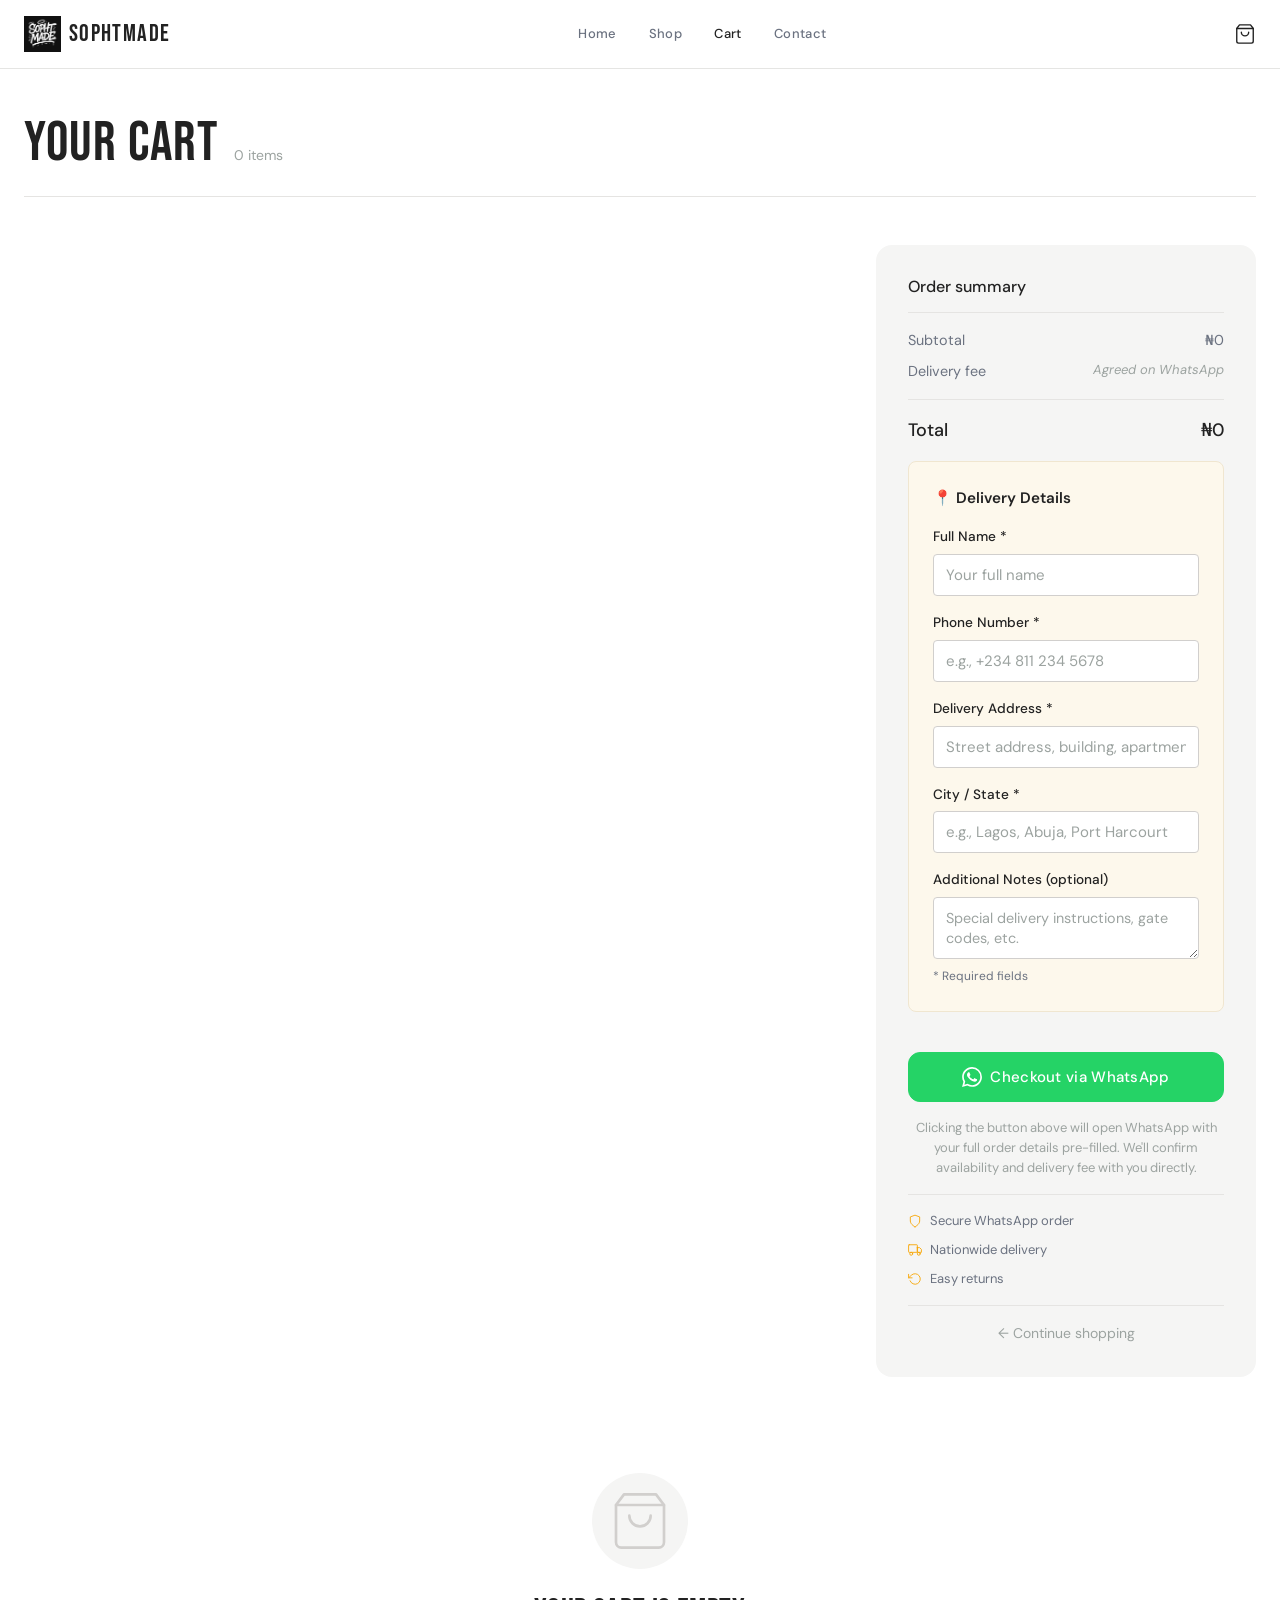
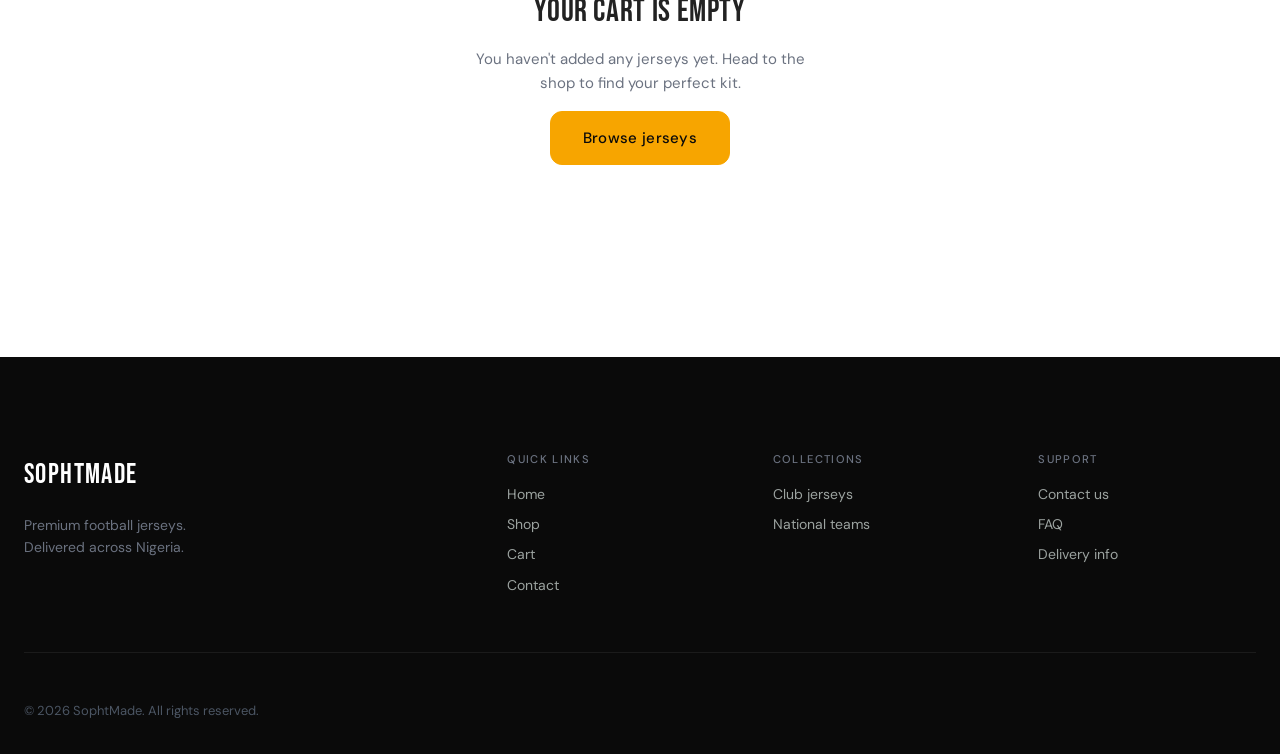
==== commit 3442364a: "Add files via upload" ====
--- a/cart.html
+++ b/cart.html
@@ -75,10 +75,82 @@
             <span id="summaryTotal">₦0</span>
           </div>
 
-          <button class="btn btn--whatsapp btn--full btn--lg" id="whatsappCheckout">
-            <svg width="20" height="20" viewBox="0 0 24 24" fill="currentColor" aria-hidden="true"><path d="M17.472 14.382c-.297-.149-1.758-.867-2.03-.967-.273-.099-.471-.148-.67.15-.197.297-.767.966-.94 1.164-.173.199-.347.223-.644.075-.297-.15-1.255-.463-2.39-1.475-.883-.788-1.48-1.761-1.653-2.059-.173-.297-.018-.458.13-.606.134-.133.298-.347.446-.52.149-.174.198-.298.298-.497.099-.198.05-.371-.025-.52-.075-.149-.669-1.612-.916-2.207-.242-.579-.487-.5-.669-.51-.173-.008-.371-.01-.57-.01-.198 0-.52.074-.792.372-.272.297-1.04 1.016-1.04 2.479 0 1.462 1.065 2.875 1.213 3.074.149.198 2.096 3.2 5.077 4.487.709.306 1.262.489 1.694.625.712.227 1.36.195 1.871.118.571-.085 1.758-.719 2.006-1.413.248-.694.248-1.289.173-1.413-.074-.124-.272-.198-.57-.347m-5.421 7.403h-.004a9.87 9.87 0 01-5.031-1.378l-.361-.214-3.741.982.998-3.648-.235-.374a9.86 9.86 0 01-1.51-5.26c.001-5.45 4.436-9.884 9.888-9.884 2.64 0 5.122 1.03 6.988 2.898a9.825 9.825 0 012.893 6.994c-.003 5.45-4.437 9.884-9.885 9.884m8.413-18.297A11.815 11.815 0 0012.05 0C5.495 0 .16 5.335.157 11.892c0 2.096.547 4.142 1.588 5.945L.057 24l6.305-1.654a11.882 11.882 0 005.683 1.448h.005c6.554 0 11.89-5.335 11.893-11.893a11.821 11.821 0 00-3.48-8.413z"/></svg>
-            Checkout via WhatsApp
-          </button>
+          <form id="deliveryForm" class="delivery-form">
+              <fieldset class="delivery-form__group">
+                <legend class="delivery-form__legend">📍 Delivery Details</legend>
+              
+                <div class="delivery-form__field">
+                  <label for="deliveryName" class="delivery-form__label">Full Name *</label>
+                  <input 
+                    type="text" 
+                    id="deliveryName" 
+                    name="fullName" 
+                    class="delivery-form__input" 
+                    placeholder="Your full name" 
+                    required 
+                    aria-required="true"
+                  />
+                </div>
+
+                <div class="delivery-form__field">
+                  <label for="deliveryPhone" class="delivery-form__label">Phone Number *</label>
+                  <input 
+                    type="tel" 
+                    id="deliveryPhone" 
+                    name="phone" 
+                    class="delivery-form__input" 
+                    placeholder="e.g., +234 811 234 5678" 
+                    required 
+                    aria-required="true"
+                  />
+                </div>
+
+                <div class="delivery-form__field">
+                  <label for="deliveryAddress" class="delivery-form__label">Delivery Address *</label>
+                  <input 
+                    type="text" 
+                    id="deliveryAddress" 
+                    name="address" 
+                    class="delivery-form__input" 
+                    placeholder="Street address, building, apartment number, etc." 
+                    required 
+                    aria-required="true"
+                  />
+                </div>
+
+                <div class="delivery-form__field">
+                  <label for="deliveryCity" class="delivery-form__label">City / State *</label>
+                  <input 
+                    type="text" 
+                    id="deliveryCity" 
+                    name="cityState" 
+                    class="delivery-form__input" 
+                    placeholder="e.g., Lagos, Abuja, Port Harcourt" 
+                    required 
+                    aria-required="true"
+                  />
+                </div>
+
+                <div class="delivery-form__field">
+                  <label for="deliveryNotes" class="delivery-form__label">Additional Notes (optional)</label>
+                  <textarea 
+                    id="deliveryNotes" 
+                    name="notes" 
+                    class="delivery-form__textarea" 
+                    rows="2" 
+                    placeholder="Special delivery instructions, gate codes, etc."
+                    aria-label="Additional delivery notes"
+                  ></textarea>
+                </div>
+
+                <p class="delivery-form__hint">* Required fields</p>
+              </fieldset>
+            </form>
+
+            <button class="btn btn--whatsapp btn--full btn--lg" id="checkoutWithForm">
+              <svg width="20" height="20" viewBox="0 0 24 24" fill="currentColor" aria-hidden="true"><path d="M17.472 14.382c-.297-.149-1.758-.867-2.03-.967-.273-.099-.471-.148-.67.15-.197.297-.767.966-.94 1.164-.173.199-.347.223-.644.075-.297-.15-1.255-.463-2.39-1.475-.883-.788-1.48-1.761-1.653-2.059-.173-.297-.018-.458.13-.606.134-.133.298-.347.446-.52.149-.174.198-.298.298-.497.099-.198.05-.371-.025-.52-.075-.149-.669-1.612-.916-2.207-.242-.579-.487-.5-.669-.51-.173-.008-.371-.01-.57-.01-.198 0-.52.074-.792.372-.272.297-1.04 1.016-1.04 2.479 0 1.462 1.065 2.875 1.213 3.074.149.198 2.096 3.2 5.077 4.487.709.306 1.262.489 1.694.625.712.227 1.36.195 1.871.118.571-.085 1.758-.719 2.006-1.413.248-.694.248-1.289.173-1.413-.074-.124-.272-.198-.57-.347m-5.421 7.403h-.004a9.87 9.87 0 01-5.031-1.378l-.361-.214-3.741.982.998-3.648-.235-.374a9.86 9.86 0 01-1.51-5.26c.001-5.45 4.436-9.884 9.888-9.884 2.64 0 5.122 1.03 6.988 2.898a9.825 9.825 0 012.893 6.994c-.003 5.45-4.437 9.884-9.885 9.884m8.413-18.297A11.815 11.815 0 0012.05 0C5.495 0 .16 5.335.157 11.892c0 2.096.547 4.142 1.588 5.945L.057 24l6.305-1.654a11.882 11.882 0 005.683 1.448h.005c6.554 0 11.89-5.335 11.893-11.893a11.821 11.821 0 00-3.48-8.413z"/></svg>
+              Checkout via WhatsApp
+            </button>
 
           <p class="cart-summary__note">
             Clicking the button above will open WhatsApp with your full order details pre-filled. We'll confirm availability and delivery fee with you directly.
@@ -148,7 +220,7 @@
     </div>
   </footer>
 
-  <a href="https://wa.me/2348108116903" class="wa-bubble" target="_blank" rel="noopener noreferrer" aria-label="Chat with us on WhatsApp">
+  <a href="https://wa.me/08136358095" class="wa-bubble" target="_blank" rel="noopener noreferrer" aria-label="Chat with us on WhatsApp">
     <svg width="26" height="26" viewBox="0 0 24 24" fill="currentColor" aria-hidden="true"><path d="M17.472 14.382c-.297-.149-1.758-.867-2.03-.967-.273-.099-.471-.148-.67.15-.197.297-.767.966-.94 1.164-.173.199-.347.223-.644.075-.297-.15-1.255-.463-2.39-1.475-.883-.788-1.48-1.761-1.653-2.059-.173-.297-.018-.458.13-.606.134-.133.298-.347.446-.52.149-.174.198-.298.298-.497.099-.198.05-.371-.025-.52-.075-.149-.669-1.612-.916-2.207-.242-.579-.487-.5-.669-.51-.173-.008-.371-.01-.57-.01-.198 0-.52.074-.792.372-.272.297-1.04 1.016-1.04 2.479 0 1.462 1.065 2.875 1.213 3.074.149.198 2.096 3.2 5.077 4.487.709.306 1.262.489 1.694.625.712.227 1.36.195 1.871.118.571-.085 1.758-.719 2.006-1.413.248-.694.248-1.289.173-1.413-.074-.124-.272-.198-.57-.347m-5.421 7.403h-.004a9.87 9.87 0 01-5.031-1.378l-.361-.214-3.741.982.998-3.648-.235-.374a9.86 9.86 0 01-1.51-5.26c.001-5.45 4.436-9.884 9.888-9.884 2.64 0 5.122 1.03 6.988 2.898a9.825 9.825 0 012.893 6.994c-.003 5.45-4.437 9.884-9.885 9.884m8.413-18.297A11.815 11.815 0 0012.05 0C5.495 0 .16 5.335.157 11.892c0 2.096.547 4.142 1.588 5.945L.057 24l6.305-1.654a11.882 11.882 0 005.683 1.448h.005c6.554 0 11.89-5.335 11.893-11.893a11.821 11.821 0 00-3.48-8.413z"/></svg>
   </a>
 
--- a/css/cart.css
+++ b/css/cart.css
@@ -353,4 +353,82 @@
   color: var(--clr-grey-500);
   max-width: 360px;
   line-height: 1.6;
+}
+
+/* ═══ DELIVERY FORM ═══════════════════════════ */
+.delivery-form {
+  margin-bottom: var(--space-lg);
+  padding: var(--space-lg);
+  background: #fdf8ec;
+  border: 1px solid #f0e6d0;
+  border-radius: var(--radius-md);
+}
+
+.delivery-form__group {
+  border: none;
+  padding: 0;
+  margin: 0;
+}
+
+.delivery-form__legend {
+  font-size: 0.95rem;
+  font-weight: 600;
+  color: var(--clr-dark);
+  margin-bottom: var(--space-md);
+  padding: 0;
+  display: block;
+}
+
+.delivery-form__field {
+  display: flex;
+  flex-direction: column;
+  gap: 0.375rem;
+  margin-bottom: var(--space-md);
+}
+
+.delivery-form__field:last-of-type {
+  margin-bottom: var(--space-sm);
+}
+
+.delivery-form__label {
+  font-size: 0.85rem;
+  font-weight: 500;
+  color: var(--clr-dark);
+}
+
+.delivery-form__input,
+.delivery-form__textarea {
+  font-family: var(--font-body);
+  font-size: 0.9375rem;
+  padding: 0.625rem 0.75rem;
+  border: 1px solid var(--clr-grey-300);
+  border-radius: var(--radius-sm);
+  background: #ffffff;
+  color: var(--clr-dark);
+  transition: border-color var(--dur-fast), box-shadow var(--dur-fast);
+}
+
+.delivery-form__input:focus,
+.delivery-form__textarea:focus {
+  outline: none;
+  border-color: var(--clr-amber);
+  box-shadow: 0 0 0 2px rgba(247, 165, 0, 0.1);
+}
+
+.delivery-form__input::placeholder,
+.delivery-form__textarea::placeholder {
+  color: var(--clr-grey-400);
+}
+
+.delivery-form__textarea {
+  resize: vertical;
+  min-height: 60px;
+  font-size: 0.9rem;
+  line-height: 1.4;
+}
+
+.delivery-form__hint {
+  font-size: 0.75rem;
+  color: var(--clr-grey-500);
+  margin-top: 0.25rem;
 }
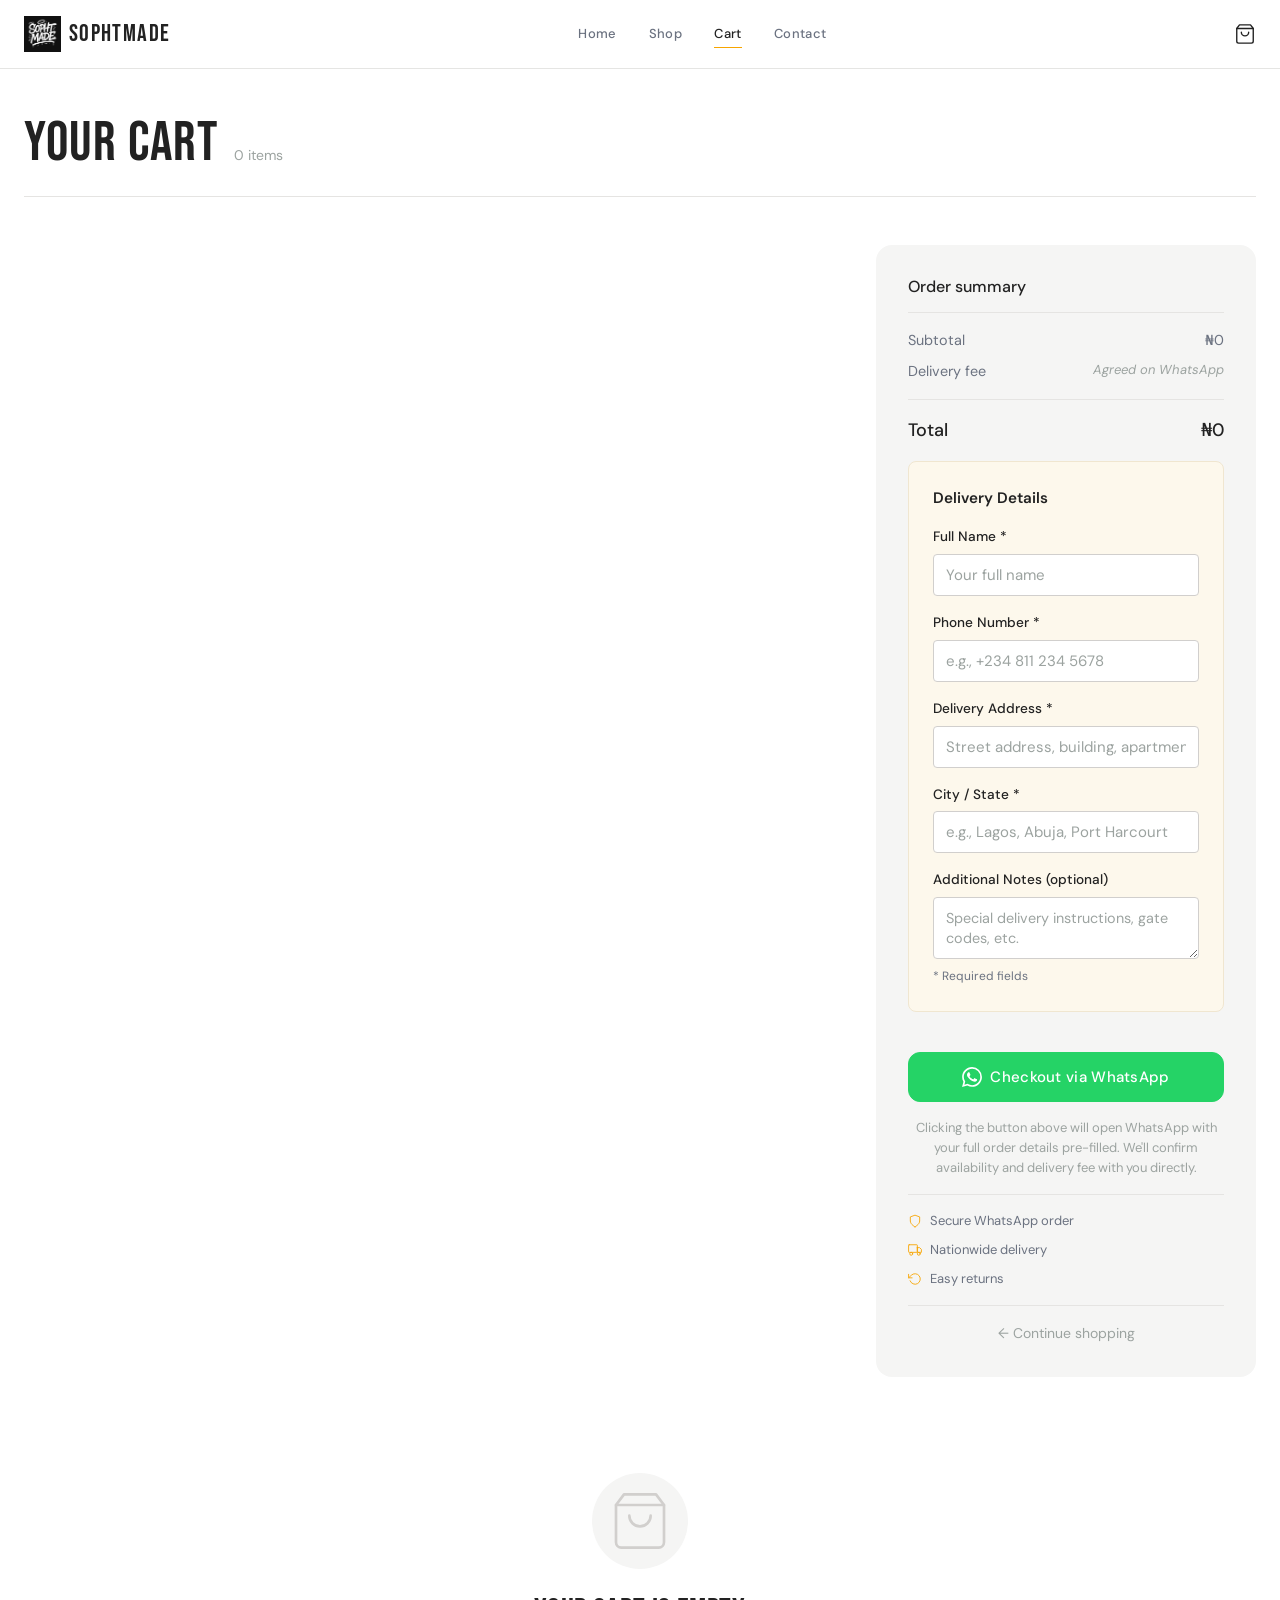
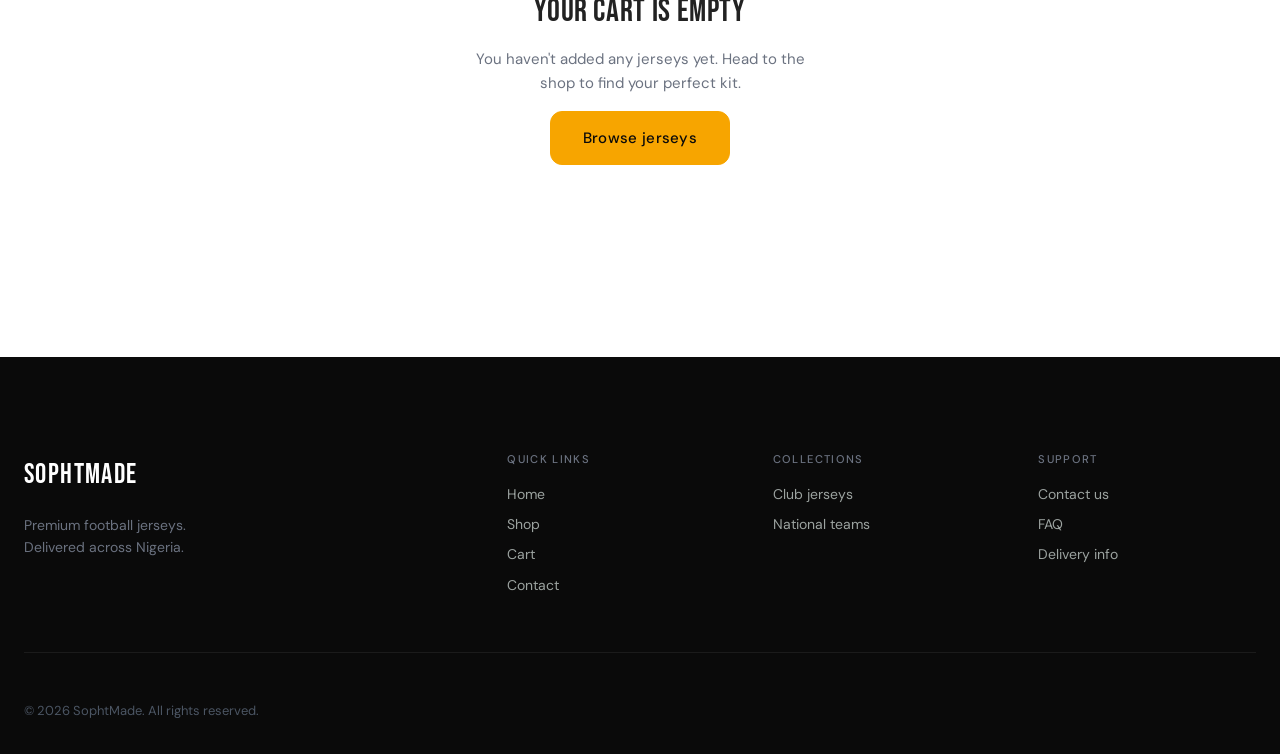
==== commit 98ad5790: "Add files via upload" ====
--- a/cart.html
+++ b/cart.html
@@ -2,7 +2,7 @@
 <html lang="en">
 <head>
   <meta charset="UTF-8" />
-  <meta name="viewport" content="width=device-width, initial-scale=1.0" />
+  <meta name="viewport" content="width=device-width, initial-scale=1.0, viewport-fit=cover" />
   <meta name="description" content="Your cart — SophtMade. Review your jerseys and checkout via WhatsApp." />
   <title>Cart | SophtMade</title>
   <link rel="preconnect" href="https://fonts.googleapis.com" />
@@ -77,7 +77,7 @@
 
           <form id="deliveryForm" class="delivery-form">
               <fieldset class="delivery-form__group">
-                <legend class="delivery-form__legend">📍 Delivery Details</legend>
+                <legend class="delivery-form__legend"> Delivery Details</legend>
               
                 <div class="delivery-form__field">
                   <label for="deliveryName" class="delivery-form__label">Full Name *</label>
--- a/css/style.css
+++ b/css/style.css
@@ -1,853 +1,910 @@
-/* ═══════════════════════════════════════════════
-   SOPHTMADE — GLOBAL STYLES & DESIGN TOKENS
-   style.css
-═══════════════════════════════════════════════ */
-
-/* ── CUSTOM PROPERTIES ── */
-:root {
-  /* Colors */
-  --clr-pitch:    #0A0A0A;
-  --clr-charcoal: #1A1A1A;
-  --clr-dark:     #222222;
-  --clr-amber:    #F7A500;
-  --clr-amber-dk: #D48E00;
-  --clr-amber-lt: #FFC740;
-  --clr-white:    #FFFFFF;
-  --clr-warm:     #F5F5F4;
-  --clr-grey-100: #F1F0EF;
-  --clr-grey-200: #E5E4E2;
-  --clr-grey-300: #D1CFCD;
-  --clr-grey-400: #9CA3A0;
-  --clr-grey-500: #6B7280;
-  --clr-grey-600: #4B5563;
-  --clr-near-blk: #111111;
-  --clr-whatsapp: #25D366;
-  --clr-whatsapp-dk: #1EA952;
-
-  /* Typography */
-  --font-display: 'Bebas Neue', sans-serif;
-  --font-body:    'DM Sans', sans-serif;
-
-  /* Spacing */
-  --space-xs:  0.25rem;
-  --space-sm:  0.5rem;
-  --space-md:  1rem;
-  --space-lg:  1.5rem;
-  --space-xl:  2rem;
-  --space-2xl: 3rem;
-  --space-3xl: 4rem;
-  --space-4xl: 6rem;
-
-  /* Layout */
-  --container-max: 1280px;
-  --container-pad: 1.5rem;
-  --section-py:    5rem;
-
-  /* Borders */
-  --radius-sm:  4px;
-  --radius-md:  8px;
-  --radius-lg:  12px;
-  --radius-xl:  16px;
-  --radius-2xl: 24px;
-  --radius-full: 9999px;
-
-  /* Shadows */
-  --shadow-sm:  0 1px 3px rgba(0,0,0,0.08), 0 1px 2px rgba(0,0,0,0.06);
-  --shadow-md:  0 4px 16px rgba(0,0,0,0.10), 0 2px 6px rgba(0,0,0,0.06);
-  --shadow-lg:  0 12px 40px rgba(0,0,0,0.14), 0 4px 12px rgba(0,0,0,0.08);
-  --shadow-xl:  0 24px 64px rgba(0,0,0,0.18);
-  --shadow-amber: 0 8px 32px rgba(247,165,0,0.25);
-  --shadow-card-hover: 0 16px 48px rgba(0,0,0,0.14), 0 0 0 1px rgba(247,165,0,0.15);
-
-  /* Transitions */
-  --ease-out:   cubic-bezier(0.16, 1, 0.3, 1);
-  --ease-in-out: cubic-bezier(0.65, 0, 0.35, 1);
-  --dur-fast:   150ms;
-  --dur-base:   250ms;
-  --dur-slow:   400ms;
-
-  /* Navbar */
-  --navbar-h: 68px;
-  /* Legacy / alternate name used across components */
-  --nav-height: 68px;
-}
-
-/* ── RESET ── */
-*, *::before, *::after {
-  box-sizing: border-box;
-  margin: 0;
-  padding: 0;
-}
-
-html {
-  scroll-behavior: smooth;
-  -webkit-text-size-adjust: 100%;
-}
-
-body {
-  font-family: var(--font-body);
-  font-size: 1rem;
-  line-height: 1.6;
-  color: var(--clr-dark);
-  background: var(--clr-white);
-  -webkit-font-smoothing: antialiased;
-  -moz-osx-font-smoothing: grayscale;
-}
-
-img, video {
-  max-width: 100%;
-  display: block;
-}
-
-a {
-  color: inherit;
-  text-decoration: none;
-}
-
-button {
-  font-family: inherit;
-  cursor: pointer;
-  border: none;
-  background: none;
-}
-
-ul, ol { list-style: none; }
-
-h1, h2, h3, h4, h5, h6 {
-  line-height: 1.2;
-  font-weight: 500;
-}
-
-/* ── LAYOUT ── */
-.container {
-  width: 100%;
-  max-width: var(--container-max);
-  margin-inline: auto;
-  padding-inline: var(--container-pad);
-}
-
-.section {
-  padding-block: var(--section-py);
-}
-
-/* ── SECTION HEADERS ── */
-.section__header {
-  display: flex;
-  align-items: flex-end;
-  justify-content: space-between;
-  margin-bottom: var(--space-2xl);
-  gap: var(--space-md);
-}
-
-.section__header--center {
-  flex-direction: column;
-  align-items: center;
-  text-align: center;
-}
-
-.section__eyebrow {
-  font-size: 0.7rem;
-  font-weight: 500;
-  letter-spacing: 0.14em;
-  text-transform: uppercase;
-  color: var(--clr-amber);
-  margin-bottom: var(--space-xs);
-}
-
-.section__eyebrow--light {
-  color: var(--clr-amber-lt);
-}
-
-.section__title {
-  font-family: var(--font-display);
-  font-size: clamp(2rem, 4vw, 3rem);
-  letter-spacing: 0.02em;
-  color: var(--clr-dark);
-  line-height: 1;
-}
-
-.section__link {
-  font-size: 0.875rem;
-  font-weight: 500;
-  color: var(--clr-amber);
-  white-space: nowrap;
-  transition: color var(--dur-fast);
-  padding-bottom: 2px;
-  border-bottom: 1px solid transparent;
-}
-
-.section__link:hover {
-  border-bottom-color: var(--clr-amber);
-}
-
-/* ── BUTTONS ── */
-.btn {
-  display: inline-flex;
-  align-items: center;
-  justify-content: center;
-  gap: 0.5rem;
-  font-family: var(--font-body);
-  font-size: 0.875rem;
-  font-weight: 500;
-  letter-spacing: 0.02em;
-  padding: 0.75rem 1.5rem;
-  border-radius: var(--radius-md);
-  border: 1.5px solid transparent;
-  cursor: pointer;
-  transition: all var(--dur-base) var(--ease-out);
-  white-space: nowrap;
-  text-decoration: none;
-  position: relative;
-  overflow: hidden;
-}
-
-.btn--lg {
-  font-size: 0.9375rem;
-  padding: 0.875rem 2rem;
-  border-radius: var(--radius-lg);
-}
-
-.btn--sm {
-  font-size: 0.8125rem;
-  padding: 0.5rem 1rem;
-}
-
-.btn--full {
-  width: 100%;
-}
-
-/* Primary — Amber */
-.btn--primary {
-  background: var(--clr-amber);
-  color: var(--clr-pitch);
-  border-color: var(--clr-amber);
-}
-
-.btn--primary:hover {
-  background: var(--clr-amber-lt);
-  border-color: var(--clr-amber-lt);
-  box-shadow: var(--shadow-amber);
-  transform: translateY(-1px);
-}
-
-.btn--primary:active {
-  transform: translateY(0);
-  box-shadow: none;
-}
-
-.btn--primary:disabled {
-  background: var(--clr-grey-200);
-  color: var(--clr-grey-400);
-  border-color: var(--clr-grey-200);
-  cursor: not-allowed;
-  transform: none;
-  box-shadow: none;
-}
-
-/* Ghost — for dark backgrounds */
-.btn--ghost {
-  background: transparent;
-  color: var(--clr-white);
-  border-color: rgba(255,255,255,0.35);
-}
-
-.btn--ghost:hover {
-  background: rgba(255,255,255,0.08);
-  border-color: rgba(255,255,255,0.6);
-}
-
-/* WhatsApp */
-.btn--whatsapp {
-  background: var(--clr-whatsapp);
-  color: var(--clr-white);
-  border-color: var(--clr-whatsapp);
-}
-
-.btn--whatsapp:hover {
-  background: var(--clr-whatsapp-dk);
-  border-color: var(--clr-whatsapp-dk);
-  transform: translateY(-1px);
-  box-shadow: 0 8px 24px rgba(37,211,102,0.3);
-}
-
-/* Outline */
-.btn--outline {
-  background: transparent;
-  color: var(--clr-amber);
-  border-color: var(--clr-amber);
-}
-
-.btn--outline:hover {
-  background: var(--clr-amber);
-  color: var(--clr-pitch);
-}
-
-/* ── BADGES ── */
-.badge {
-  display: inline-block;
-  font-size: 0.7rem;
-  font-weight: 500;
-  letter-spacing: 0.04em;
-  padding: 3px 10px;
-  border-radius: var(--radius-full);
-  background: var(--clr-amber);
-  color: var(--clr-pitch);
-  text-transform: capitalize;
-}
-
-.badge--secondary {
-  background: var(--clr-charcoal);
-  color: var(--clr-grey-300);
-}
-
-.badge--fan   { background: rgba(247,165,0,0.15); color: #A06D00; }
-.badge--player { background: rgba(26,26,26,0.08); color: var(--clr-charcoal); }
-.badge--home  { background: rgba(34,197,94,0.12); color: #166534; }
-.badge--away  { background: rgba(99,102,241,0.12); color: #3730A3; }
-
-/* ── STAR RATINGS ── */
-.stars {
-  color: var(--clr-amber);
-  font-size: 0.85rem;
-  letter-spacing: 0.05em;
-}
-
-.stars__count {
-  font-size: 0.75rem;
-  color: var(--clr-grey-500);
-  margin-left: 4px;
-  font-family: var(--font-body);
-}
-
-/* ── WHY SECTION ── */
-.why__grid {
-  display: grid;
-  grid-template-columns: repeat(4, 1fr);
-  gap: var(--space-xl);
-}
-
-.why__item {
-  text-align: center;
-  padding: var(--space-xl) var(--space-lg);
-  border-radius: var(--radius-xl);
-  background: var(--clr-warm);
-  transition: transform var(--dur-base) var(--ease-out), box-shadow var(--dur-base);
-}
-
-.why__item:hover {
-  transform: translateY(-4px);
-  box-shadow: var(--shadow-md);
-}
-
-.why__icon {
-  width: 56px;
-  height: 56px;
-  background: var(--clr-pitch);
-  border-radius: var(--radius-lg);
-  display: flex;
-  align-items: center;
-  justify-content: center;
-  margin: 0 auto var(--space-md);
-  color: var(--clr-amber);
-  transition: background var(--dur-base);
-}
-
-.why__item:hover .why__icon {
-  background: var(--clr-amber);
-  color: var(--clr-pitch);
-}
-
-.why__title {
-  font-size: 1rem;
-  font-weight: 500;
-  color: var(--clr-dark);
-  margin-bottom: var(--space-sm);
-}
-
-.why__desc {
-  font-size: 0.875rem;
-  color: var(--clr-grey-500);
-  line-height: 1.6;
-}
-
-/* ── TESTIMONIALS ── */
-.testimonials {
-  background: var(--clr-warm);
-}
-
-.testi__grid {
-  display: grid;
-  grid-template-columns: repeat(3, 1fr);
-  gap: var(--space-lg);
-  align-items: start;
-}
-
-.testi__card {
-  background: var(--clr-white);
-  border-radius: var(--radius-xl);
-  padding: var(--space-xl);
-  box-shadow: var(--shadow-sm);
-  transition: transform var(--dur-base) var(--ease-out), box-shadow var(--dur-base);
-}
-
-.testi__card:hover {
-  transform: translateY(-4px);
-  box-shadow: var(--shadow-lg);
-}
-
-.testi__card--featured {
-  background: var(--clr-pitch);
-  color: var(--clr-white);
-  transform: scale(1.03);
-}
-
-.testi__card--featured:hover {
-  transform: scale(1.03) translateY(-4px);
-}
-
-.testi__stars {
-  color: var(--clr-amber);
-  font-size: 0.9rem;
-  letter-spacing: 0.1em;
-  margin-bottom: var(--space-md);
-}
-
-.testi__quote {
-  font-size: 0.9375rem;
-  line-height: 1.65;
-  color: inherit;
-  margin-bottom: var(--space-lg);
-  font-style: italic;
-}
-
-.testi__card--featured .testi__quote {
-  color: var(--clr-grey-300);
-}
-
-.testi__footer {
-  display: flex;
-  align-items: center;
-  gap: var(--space-sm);
-}
-
-.testi__avatar {
-  width: 40px;
-  height: 40px;
-  border-radius: var(--radius-full);
-  background: var(--clr-amber);
-  color: var(--clr-pitch);
-  font-size: 0.75rem;
-  font-weight: 500;
-  display: flex;
-  align-items: center;
-  justify-content: center;
-  flex-shrink: 0;
-}
-
-.testi__card--featured .testi__avatar {
-  background: rgba(247,165,0,0.2);
-  color: var(--clr-amber);
-}
-
-.testi__name {
-  font-size: 0.875rem;
-  font-weight: 500;
-}
-
-.testi__location {
-  font-size: 0.75rem;
-  color: var(--clr-grey-400);
-}
-
-.testi__card--featured .testi__location {
-  color: var(--clr-grey-500);
-}
-
-/* ── WHATSAPP CTA ── */
-.whatsapp-cta {
-  background: var(--clr-pitch);
-}
-
-.whatsapp-cta__inner {
-  display: flex;
-  align-items: center;
-  justify-content: space-between;
-  gap: var(--space-2xl);
-  padding: var(--space-xl) 0;
-}
-
-.whatsapp-cta__title {
-  font-family: var(--font-display);
-  font-size: clamp(1.75rem, 3.5vw, 2.75rem);
-  color: var(--clr-white);
-  letter-spacing: 0.02em;
-  margin-bottom: var(--space-sm);
-  line-height: 1;
-}
-
-.whatsapp-cta__desc {
-  font-size: 0.9375rem;
-  color: var(--clr-grey-500);
-  max-width: 420px;
-}
-
-/* ── COLLECTIONS ── */
-.collections__grid {
-  display: grid;
-  grid-template-columns: 1fr 1fr;
-  gap: var(--space-lg);
-}
-
-.collection-tile {
-  position: relative;
-  border-radius: var(--radius-2xl);
-  overflow: hidden;
-  min-height: 320px;
-  display: flex;
-  align-items: flex-end;
-  text-decoration: none;
-  background: var(--clr-charcoal);
-  transition: transform var(--dur-slow) var(--ease-out), box-shadow var(--dur-slow);
-}
-
-.collection-tile:hover {
-  transform: translateY(-4px);
-  box-shadow: var(--shadow-xl);
-}
-
-.collection-tile__bg {
-  position: absolute;
-  inset: 0;
-  background-size: cover;
-  background-position: center;
-  background-color: var(--clr-charcoal);
-  transition: transform var(--dur-slow) var(--ease-out);
-}
-
-.collection-tile:hover .collection-tile__bg {
-  transform: scale(1.05);
-}
-
-.collection-tile__overlay {
-  position: absolute;
-  inset: 0;
-  background: linear-gradient(
-    to top,
-    rgba(10,10,10,0.92) 0%,
-    rgba(10,10,10,0.5) 50%,
-    rgba(10,10,10,0.1) 100%
-  );
-}
-
-.collection-tile__content {
-  position: relative;
-  z-index: 2;
-  padding: var(--space-xl) var(--space-xl) var(--space-xl);
-}
-
-.collection-tile__eyebrow {
-  font-size: 0.7rem;
-  font-weight: 500;
-  letter-spacing: 0.12em;
-  text-transform: uppercase;
-  color: var(--clr-amber);
-  margin-bottom: var(--space-sm);
-}
-
-.collection-tile__title {
-  font-family: var(--font-display);
-  font-size: 2.25rem;
-  color: var(--clr-white);
-  letter-spacing: 0.02em;
-  line-height: 1;
-  margin-bottom: var(--space-xs);
-}
-
-.collection-tile__sub {
-  font-size: 0.875rem;
-  color: var(--clr-grey-400);
-  margin-bottom: var(--space-md);
-}
-
-.collection-tile__cta {
-  display: inline-flex;
-  align-items: center;
-  gap: 6px;
-  font-size: 0.875rem;
-  font-weight: 500;
-  color: var(--clr-amber);
-  transition: gap var(--dur-fast);
-}
-
-.collection-tile:hover .collection-tile__cta {
-  gap: 10px;
-}
-
-/* ── CONTACT HERO ── */
-.contact-hero {
-  background: var(--clr-pitch);
-  padding: calc(var(--navbar-h) + var(--space-4xl)) 0 var(--space-4xl);
-  position: relative;
-}
-
-.contact-hero__overlay {
-  position: absolute;
-  inset: 0;
-  background: radial-gradient(ellipse at 70% 50%, rgba(247,165,0,0.06) 0%, transparent 60%);
-  pointer-events: none;
-}
-
-.contact-hero__content {
-  position: relative;
-  z-index: 1;
-  max-width: 600px;
-}
-
-.contact-hero__title {
-  font-family: var(--font-display);
-  font-size: clamp(3rem, 7vw, 5.5rem);
-  color: var(--clr-white);
-  letter-spacing: 0.02em;
-  line-height: 1;
-  margin-bottom: var(--space-md);
-}
-
-.contact-hero__sub {
-  font-size: 1.0625rem;
-  color: var(--clr-grey-400);
-  margin-bottom: var(--space-xl);
-  max-width: 400px;
-}
-
-/* ── CONTACT CARDS ── */
-.contact-cards {
-  display: grid;
-  grid-template-columns: repeat(4, 1fr);
-  gap: var(--space-lg);
-}
-
-.contact-card {
-  background: var(--clr-warm);
-  border-radius: var(--radius-xl);
-  padding: var(--space-xl);
-  transition: transform var(--dur-base) var(--ease-out), box-shadow var(--dur-base);
-}
-
-.contact-card:hover {
-  transform: translateY(-4px);
-  box-shadow: var(--shadow-md);
-}
-
-.contact-card__icon {
-  width: 52px;
-  height: 52px;
-  background: var(--clr-pitch);
-  border-radius: var(--radius-md);
-  display: flex;
-  align-items: center;
-  justify-content: center;
-  color: var(--clr-amber);
-  margin-bottom: var(--space-md);
-}
-
-.contact-card__title {
-  font-size: 1rem;
-  font-weight: 500;
-  color: var(--clr-dark);
-  margin-bottom: var(--space-sm);
-}
-
-.contact-card__desc {
-  font-size: 0.875rem;
-  color: var(--clr-grey-500);
-  line-height: 1.6;
-  margin-bottom: var(--space-sm);
-}
-
-.contact-card__desc:last-child { margin-bottom: 0; }
-
-/* ── FAQ ── */
-.faq-section { background: var(--clr-white); }
-
-.faq-list {
-  max-width: 720px;
-  margin: 0 auto;
-}
-
-.faq-item {
-  border-bottom: 1px solid var(--clr-grey-200);
-}
-
-.faq-item:first-child {
-  border-top: 1px solid var(--clr-grey-200);
-}
-
-.faq-item__question {
-  width: 100%;
-  display: flex;
-  align-items: center;
-  justify-content: space-between;
-  gap: var(--space-md);
-  padding: var(--space-lg) 0;
-  font-size: 0.9375rem;
-  font-weight: 500;
-  color: var(--clr-dark);
-  text-align: left;
-  cursor: pointer;
-  transition: color var(--dur-fast);
-  background: none;
-  border: none;
-  font-family: var(--font-body);
-}
-
-.faq-item__question:hover { color: var(--clr-amber); }
-
-.faq-item__question[aria-expanded="true"] { color: var(--clr-amber); }
-
-.faq-item__chevron {
-  flex-shrink: 0;
-  transition: transform var(--dur-base) var(--ease-out);
-  color: var(--clr-grey-400);
-}
-
-.faq-item__question[aria-expanded="true"] .faq-item__chevron {
-  transform: rotate(180deg);
-  color: var(--clr-amber);
-}
-
-.faq-item__answer {
-  padding-bottom: var(--space-lg);
-}
-
-.faq-item__answer p {
-  font-size: 0.9375rem;
-  color: var(--clr-grey-600);
-  line-height: 1.7;
-}
-
-/* ── FOOTER ── */
-.footer {
-  background: var(--clr-pitch);
-  padding: var(--space-4xl) 0 var(--space-xl);
-}
-
-.footer__grid {
-  display: grid;
-  grid-template-columns: 2fr 1fr 1fr 1fr;
-  gap: var(--space-2xl);
-  margin-bottom: var(--space-2xl);
-  padding-bottom: var(--space-2xl);
-  border-bottom: 1px solid rgba(255,255,255,0.07);
-}
-
-.footer__logo {
-  font-family: var(--font-display);
-  font-size: 1.75rem;
-  letter-spacing: 0.05em;
-  color: var(--clr-white);
-  display: inline-block;
-  margin-bottom: var(--space-md);
-}
-
-.footer__tagline {
-  font-size: 0.875rem;
-  color: var(--clr-grey-500);
-  line-height: 1.6;
-  margin-bottom: var(--space-lg);
-}
-
-.footer__whatsapp {
-  display: inline-flex;
-  align-items: center;
-  gap: var(--space-sm);
-  font-size: 0.875rem;
-  color: var(--clr-whatsapp);
-  transition: color var(--dur-fast);
-}
-
-.footer__whatsapp:hover { color: #3fe077; }
-
-.footer__col-title {
-  font-size: 0.7rem;
-  font-weight: 500;
-  letter-spacing: 0.12em;
-  text-transform: uppercase;
-  color: var(--clr-grey-500);
-  margin-bottom: var(--space-md);
-}
-
-.footer__link {
-  display: block;
-  font-size: 0.875rem;
-  color: var(--clr-grey-400);
-  margin-bottom: var(--space-sm);
-  transition: color var(--dur-fast);
-}
-
-.footer__link:hover { color: var(--clr-white); }
-
-.footer__bottom {
-  display: flex;
-  justify-content: space-between;
-  align-items: center;
-  gap: var(--space-md);
-  flex-wrap: wrap;
-}
-
-.footer__copy {
-  font-size: 0.8125rem;
-  color: var(--clr-grey-600);
-}
-
-.footer__copy--muted { color: rgba(107,114,128,0.6); }
-
-/* ── WHATSAPP BUBBLE ── */
-.wa-bubble {
-  display: none;
-  position: fixed;
-  bottom: 1.5rem;
-  right: 1.5rem;
-  z-index: 900;
-  width: 56px;
-  height: 56px;
-  background: var(--clr-whatsapp);
-  border-radius: var(--radius-full);
-  align-items: center;
-  justify-content: center;
-  color: white;
-  box-shadow: 0 4px 20px rgba(37,211,102,0.4);
-  transition: transform var(--dur-base) var(--ease-out), box-shadow var(--dur-base);
-}
-
-.wa-bubble:hover {
-  transform: scale(1.1);
-  box-shadow: 0 8px 30px rgba(37,211,102,0.5);
-}
-
-/* ── UTILITY ── */
-.visually-hidden {
-  position: absolute;
-  width: 1px;
-  height: 1px;
-  padding: 0;
-  margin: -1px;
-  overflow: hidden;
-  clip: rect(0,0,0,0);
-  border: 0;
-}
-
-.page--shop, .page--cart, .page--contact {
-  padding-top: var(--navbar-h);
-}
-
-/* Scroll-reveal animation */
-.reveal {
-  opacity: 0;
-  transform: translateY(24px);
-  transition: opacity 0.6s var(--ease-out), transform 0.6s var(--ease-out);
-}
-
-.reveal.visible {
-  opacity: 1;
-  transform: translateY(0);
+/* ═══════════════════════════════════════════════
+   SOPHTMADE — GLOBAL STYLES & DESIGN TOKENS
+   style.css
+═══════════════════════════════════════════════ */
+
+/* ── CUSTOM PROPERTIES ── */
+:root {
+  /* Colors */
+  --clr-pitch:    #0A0A0A;
+  --clr-charcoal: #1A1A1A;
+  --clr-dark:     #222222;
+  --clr-amber:    #F7A500;
+  --clr-amber-dk: #D48E00;
+  --clr-amber-lt: #FFC740;
+  --clr-white:    #FFFFFF;
+  --clr-warm:     #F5F5F4;
+  --clr-grey-100: #F1F0EF;
+  --clr-grey-200: #E5E4E2;
+  --clr-grey-300: #D1CFCD;
+  --clr-grey-400: #9CA3A0;
+  --clr-grey-500: #6B7280;
+  --clr-grey-600: #4B5563;
+  --clr-whatsapp: #25D366;
+  --clr-whatsapp-dk: #1EA952;
+
+  /* Typography */
+  --font-display: 'Bebas Neue', sans-serif;
+  --font-body:    'DM Sans', sans-serif;
+
+  /* Spacing */
+  --space-xs:  0.25rem;
+  --space-sm:  0.5rem;
+  --space-md:  1rem;
+  --space-lg:  1.5rem;
+  --space-xl:  2rem;
+  --space-2xl: 3rem;
+  --space-3xl: 4rem;
+  --space-4xl: 6rem;
+
+  /* Layout */
+  --container-max: 1280px;
+  --container-pad: 1.5rem;
+  --section-py:    5rem;
+
+  /* Borders */
+  --radius-sm:  4px;
+  --radius-md:  8px;
+  --radius-lg:  12px;
+  --radius-xl:  16px;
+  --radius-2xl: 24px;
+  --radius-full: 9999px;
+
+  /* Shadows */
+  --shadow-sm:  0 1px 3px rgba(0,0,0,0.08), 0 1px 2px rgba(0,0,0,0.06);
+  --shadow-md:  0 4px 16px rgba(0,0,0,0.10), 0 2px 6px rgba(0,0,0,0.06);
+  --shadow-lg:  0 12px 40px rgba(0,0,0,0.14), 0 4px 12px rgba(0,0,0,0.08);
+  --shadow-xl:  0 24px 64px rgba(0,0,0,0.18);
+  --shadow-amber: 0 8px 32px rgba(247,165,0,0.25);
+  --shadow-card-hover: 0 16px 48px rgba(0,0,0,0.14), 0 0 0 1px rgba(247,165,0,0.15);
+
+  /* Transitions */
+  --ease-out:   cubic-bezier(0.16, 1, 0.3, 1);
+  --dur-fast:   150ms;
+  --dur-base:   250ms;
+  --dur-slow:   400ms;
+
+  /* Navbar */
+  --navbar-h: 68px;
+  --nav-height: 68px;
+
+  /* Aliases used in component CSS */
+  --container: var(--container-max);
+  --amber: var(--clr-amber);
+  --transition: var(--dur-base) var(--ease-out);
+
+  /* Safe areas (notched phones) */
+  --safe-top: env(safe-area-inset-top, 0px);
+  --safe-right: env(safe-area-inset-right, 0px);
+  --safe-bottom: env(safe-area-inset-bottom, 0px);
+  --safe-left: env(safe-area-inset-left, 0px);
+}
+
+/* ── RESET ── */
+*, *::before, *::after {
+  box-sizing: border-box;
+  margin: 0;
+  padding: 0;
+}
+
+html {
+  scroll-behavior: smooth;
+  -webkit-text-size-adjust: 100%;
+  overflow-x: clip;
+}
+
+body {
+  font-family: var(--font-body);
+  font-size: 1rem;
+  line-height: 1.6;
+  color: var(--clr-dark);
+  background: var(--clr-white);
+  -webkit-font-smoothing: antialiased;
+  -moz-osx-font-smoothing: grayscale;
+  overflow-x: clip;
+  min-width: 320px;
+}
+
+main {
+  min-width: 0;
+}
+
+img, video {
+  max-width: 100%;
+  display: block;
+}
+
+a {
+  color: inherit;
+  text-decoration: none;
+}
+
+button {
+  font-family: inherit;
+  cursor: pointer;
+  border: none;
+  background: none;
+}
+
+ul, ol { list-style: none; }
+
+h1, h2, h3, h4, h5, h6 {
+  line-height: 1.2;
+  font-weight: 500;
+}
+
+/* ── LAYOUT ── */
+.container {
+  width: 100%;
+  max-width: var(--container-max);
+  margin-inline: auto;
+  padding-inline: var(--container-pad);
+}
+
+.section {
+  padding-block: var(--section-py);
+}
+
+/* ── SECTION HEADERS ── */
+.section__header {
+  display: flex;
+  align-items: flex-end;
+  justify-content: space-between;
+  margin-bottom: var(--space-2xl);
+  gap: var(--space-md);
+}
+
+.section__header--center {
+  flex-direction: column;
+  align-items: center;
+  text-align: center;
+}
+
+.section__eyebrow {
+  font-size: 0.7rem;
+  font-weight: 500;
+  letter-spacing: 0.14em;
+  text-transform: uppercase;
+  color: var(--clr-amber);
+  margin-bottom: var(--space-xs);
+}
+
+.section__eyebrow--light {
+  color: var(--clr-amber-lt);
+}
+
+.section__title {
+  font-family: var(--font-display);
+  font-size: clamp(2rem, 4vw, 3rem);
+  letter-spacing: 0.02em;
+  color: var(--clr-dark);
+  line-height: 1;
+}
+
+.section__link {
+  font-size: 0.875rem;
+  font-weight: 500;
+  color: var(--clr-amber);
+  white-space: nowrap;
+  transition: color var(--dur-fast);
+  padding-bottom: 2px;
+  border-bottom: 1px solid transparent;
+}
+
+.section__link:hover {
+  border-bottom-color: var(--clr-amber);
+}
+
+/* ── BUTTONS ── */
+.btn {
+  display: inline-flex;
+  align-items: center;
+  justify-content: center;
+  gap: 0.5rem;
+  font-family: var(--font-body);
+  font-size: 0.875rem;
+  font-weight: 500;
+  letter-spacing: 0.02em;
+  padding: 0.75rem 1.5rem;
+  border-radius: var(--radius-md);
+  border: 1.5px solid transparent;
+  cursor: pointer;
+  transition: all var(--dur-base) var(--ease-out);
+  white-space: nowrap;
+  text-decoration: none;
+  position: relative;
+  overflow: hidden;
+}
+
+.btn--lg {
+  font-size: 0.9375rem;
+  padding: 0.875rem 2rem;
+  border-radius: var(--radius-lg);
+}
+
+.btn--sm {
+  font-size: 0.8125rem;
+  padding: 0.5rem 1rem;
+}
+
+.modal__version-section {
+  margin-top: var(--space-lg);
+}
+
+.modal__version-header {
+  display: flex;
+  align-items: center;
+  justify-content: space-between;
+  gap: var(--space-sm);
+  margin-bottom: var(--space-sm);
+  flex-wrap: wrap;
+}
+
+.modal__version-label {
+  font-size: 0.8125rem;
+  font-weight: 500;
+  color: var(--clr-dark);
+}
+
+.modal__version-selected {
+  font-size: 0.8125rem;
+  color: var(--clr-amber);
+  font-weight: 500;
+}
+
+.modal__version-selected.chosen {
+  color: var(--clr-amber-dk);
+}
+
+.modal__size-selected.chosen {
+  color: var(--clr-amber-dk);
+}
+
+.modal__version-empty {
+  font-size: 0.875rem;
+  color: var(--clr-grey-500);
+}
+
+.modal__version-options {
+  display: flex;
+  flex-wrap: wrap;
+  gap: 0.75rem;
+}
+
+.version-btn {
+  border: 1.5px solid var(--clr-grey-200);
+  border-radius: var(--radius-sm);
+  background: var(--clr-white);
+  color: var(--clr-dark);
+  padding: 0.75rem 1rem;
+  cursor: pointer;
+  font-size: 0.875rem;
+  transition: all var(--dur-fast);
+}
+
+.version-btn:hover,
+.version-btn.active {
+  border-color: var(--clr-pitch);
+  background: var(--clr-pitch);
+  color: var(--clr-amber);
+}
+
+.btn--full {
+  width: 100%;
+}
+
+/* Primary — Amber */
+.btn--primary {
+  background: var(--clr-amber);
+  color: var(--clr-pitch);
+  border-color: var(--clr-amber);
+}
+
+.btn--primary:hover {
+  background: var(--clr-amber-lt);
+  border-color: var(--clr-amber-lt);
+  box-shadow: var(--shadow-amber);
+  transform: translateY(-1px);
+}
+
+.btn--primary:active {
+  transform: translateY(0);
+  box-shadow: none;
+}
+
+.btn--primary:disabled {
+  background: var(--clr-grey-200);
+  color: var(--clr-grey-400);
+  border-color: var(--clr-grey-200);
+  cursor: not-allowed;
+  transform: none;
+  box-shadow: none;
+}
+
+/* Ghost — for dark backgrounds */
+.btn--ghost {
+  background: transparent;
+  color: var(--clr-white);
+  border-color: rgba(255,255,255,0.35);
+}
+
+.btn--ghost:hover {
+  background: rgba(255,255,255,0.08);
+  border-color: rgba(255,255,255,0.6);
+}
+
+.btn--secondary {
+  background: var(--clr-warm);
+  color: var(--clr-dark);
+  border-color: var(--clr-grey-200);
+}
+
+.btn--secondary:hover {
+  background: var(--clr-grey-100);
+  border-color: var(--clr-grey-300);
+}
+
+/* WhatsApp */
+.btn--whatsapp {
+  background: var(--clr-whatsapp);
+  color: var(--clr-white);
+  border-color: var(--clr-whatsapp);
+}
+
+.btn--whatsapp:hover {
+  background: var(--clr-whatsapp-dk);
+  border-color: var(--clr-whatsapp-dk);
+  transform: translateY(-1px);
+  box-shadow: 0 8px 24px rgba(37,211,102,0.3);
+}
+
+/* ── BADGES ── */
+.badge {
+  display: inline-block;
+  font-size: 0.7rem;
+  font-weight: 500;
+  letter-spacing: 0.04em;
+  padding: 3px 10px;
+  border-radius: var(--radius-full);
+  background: var(--clr-amber);
+  color: var(--clr-pitch);
+  text-transform: capitalize;
+}
+
+.badge--secondary {
+  background: var(--clr-charcoal);
+  color: var(--clr-grey-300);
+}
+
+.badge--fan   { background: rgba(247,165,0,0.15); color: #A06D00; }
+.badge--player { background: rgba(26,26,26,0.08); color: var(--clr-charcoal); }
+
+/* ── STAR RATINGS ── */
+.stars {
+  color: var(--clr-amber);
+  font-size: 0.85rem;
+  letter-spacing: 0.05em;
+}
+
+.stars__count {
+  font-size: 0.75rem;
+  color: var(--clr-grey-500);
+  margin-left: 4px;
+  font-family: var(--font-body);
+}
+
+/* ── WHY SECTION ── */
+.why__grid {
+  display: grid;
+  grid-template-columns: repeat(4, 1fr);
+  gap: var(--space-xl);
+}
+
+.why__item {
+  text-align: center;
+  padding: var(--space-xl) var(--space-lg);
+  border-radius: var(--radius-xl);
+  background: var(--clr-warm);
+  transition: transform var(--dur-base) var(--ease-out), box-shadow var(--dur-base);
+}
+
+.why__item:hover {
+  transform: translateY(-4px);
+  box-shadow: var(--shadow-md);
+}
+
+.why__icon {
+  width: 56px;
+  height: 56px;
+  background: var(--clr-pitch);
+  border-radius: var(--radius-lg);
+  display: flex;
+  align-items: center;
+  justify-content: center;
+  margin: 0 auto var(--space-md);
+  color: var(--clr-amber);
+  transition: background var(--dur-base);
+}
+
+.why__item:hover .why__icon {
+  background: var(--clr-amber);
+  color: var(--clr-pitch);
+}
+
+.why__title {
+  font-size: 1rem;
+  font-weight: 500;
+  color: var(--clr-dark);
+  margin-bottom: var(--space-sm);
+}
+
+.why__desc {
+  font-size: 0.875rem;
+  color: var(--clr-grey-500);
+  line-height: 1.6;
+}
+
+/* ── TESTIMONIALS ── */
+.testimonials {
+  background: var(--clr-warm);
+}
+
+.testi__grid {
+  display: grid;
+  grid-template-columns: repeat(3, 1fr);
+  gap: var(--space-lg);
+  align-items: start;
+}
+
+.testi__card {
+  background: var(--clr-white);
+  border-radius: var(--radius-xl);
+  padding: var(--space-xl);
+  box-shadow: var(--shadow-sm);
+  transition: transform var(--dur-base) var(--ease-out), box-shadow var(--dur-base);
+}
+
+.testi__card:hover {
+  transform: translateY(-4px);
+  box-shadow: var(--shadow-lg);
+}
+
+.testi__card--featured {
+  background: var(--clr-pitch);
+  color: var(--clr-white);
+  transform: scale(1.03);
+}
+
+.testi__card--featured:hover {
+  transform: scale(1.03) translateY(-4px);
+}
+
+.testi__stars {
+  color: var(--clr-amber);
+  font-size: 0.9rem;
+  letter-spacing: 0.1em;
+  margin-bottom: var(--space-md);
+}
+
+.testi__quote {
+  font-size: 0.9375rem;
+  line-height: 1.65;
+  color: inherit;
+  margin-bottom: var(--space-lg);
+  font-style: italic;
+}
+
+.testi__card--featured .testi__quote {
+  color: var(--clr-grey-300);
+}
+
+.testi__footer {
+  display: flex;
+  align-items: center;
+  gap: var(--space-sm);
+}
+
+.testi__avatar {
+  width: 40px;
+  height: 40px;
+  border-radius: var(--radius-full);
+  background: var(--clr-amber);
+  color: var(--clr-pitch);
+  font-size: 0.75rem;
+  font-weight: 500;
+  display: flex;
+  align-items: center;
+  justify-content: center;
+  flex-shrink: 0;
+}
+
+.testi__card--featured .testi__avatar {
+  background: rgba(247,165,0,0.2);
+  color: var(--clr-amber);
+}
+
+.testi__name {
+  font-size: 0.875rem;
+  font-weight: 500;
+}
+
+.testi__location {
+  font-size: 0.75rem;
+  color: var(--clr-grey-400);
+}
+
+.testi__card--featured .testi__location {
+  color: var(--clr-grey-500);
+}
+
+/* ── WHATSAPP CTA ── */
+.whatsapp-cta {
+  background: var(--clr-pitch);
+}
+
+.whatsapp-cta__inner {
+  display: flex;
+  align-items: center;
+  justify-content: space-between;
+  gap: var(--space-2xl);
+  padding: var(--space-xl) 0;
+}
+
+.whatsapp-cta__title {
+  font-family: var(--font-display);
+  font-size: clamp(1.75rem, 3.5vw, 2.75rem);
+  color: var(--clr-white);
+  letter-spacing: 0.02em;
+  margin-bottom: var(--space-sm);
+  line-height: 1;
+}
+
+.whatsapp-cta__desc {
+  font-size: 0.9375rem;
+  color: var(--clr-grey-500);
+  max-width: 420px;
+}
+
+/* ── COLLECTIONS ── */
+.collections__grid {
+  display: grid;
+  grid-template-columns: 1fr 1fr;
+  gap: var(--space-lg);
+}
+
+.collection-tile {
+  position: relative;
+  border-radius: var(--radius-2xl);
+  overflow: hidden;
+  min-height: 320px;
+  display: flex;
+  align-items: flex-end;
+  text-decoration: none;
+  background: var(--clr-charcoal);
+  transition: transform var(--dur-slow) var(--ease-out), box-shadow var(--dur-slow);
+}
+
+.collection-tile:hover {
+  transform: translateY(-4px);
+  box-shadow: var(--shadow-xl);
+}
+
+.collection-tile__bg {
+  position: absolute;
+  inset: 0;
+  background-color: var(--clr-charcoal);
+  transition: transform var(--dur-slow) var(--ease-out);
+  overflow: hidden;
+}
+
+.collection-tile__bg-img {
+  width: 100%;
+  height: 100%;
+  object-fit: cover;
+  object-position: center;
+  transition: transform var(--dur-slow) var(--ease-out);
+}
+
+.collection-tile:hover .collection-tile__bg-img {
+  transform: scale(1.05);
+}
+
+.collection-tile__overlay {
+  position: absolute;
+  inset: 0;
+  background: linear-gradient(
+    to top,
+    rgba(10,10,10,0.92) 0%,
+    rgba(10,10,10,0.5) 50%,
+    rgba(10,10,10,0.1) 100%
+  );
+}
+
+.collection-tile__content {
+  position: relative;
+  z-index: 2;
+  padding: var(--space-xl) var(--space-xl) var(--space-xl);
+}
+
+.collection-tile__eyebrow {
+  font-size: 0.7rem;
+  font-weight: 500;
+  letter-spacing: 0.12em;
+  text-transform: uppercase;
+  color: var(--clr-amber);
+  margin-bottom: var(--space-sm);
+}
+
+.collection-tile__title {
+  font-family: var(--font-display);
+  font-size: 2.25rem;
+  color: var(--clr-white);
+  letter-spacing: 0.02em;
+  line-height: 1;
+  margin-bottom: var(--space-xs);
+}
+
+.collection-tile__sub {
+  font-size: 0.875rem;
+  color: var(--clr-grey-400);
+  margin-bottom: var(--space-md);
+}
+
+.collection-tile__cta {
+  display: inline-flex;
+  align-items: center;
+  gap: 6px;
+  font-size: 0.875rem;
+  font-weight: 500;
+  color: var(--clr-amber);
+  transition: gap var(--dur-fast);
+}
+
+.collection-tile:hover .collection-tile__cta {
+  gap: 10px;
+}
+
+/* ── CONTACT HERO ── */
+.contact-hero {
+  background: var(--clr-pitch);
+  padding: calc(var(--navbar-h) + var(--space-4xl)) 0 var(--space-4xl);
+  position: relative;
+}
+
+.contact-hero__overlay {
+  position: absolute;
+  inset: 0;
+  background: radial-gradient(ellipse at 70% 50%, rgba(247,165,0,0.06) 0%, transparent 60%);
+  pointer-events: none;
+}
+
+.contact-hero__content {
+  position: relative;
+  z-index: 1;
+  max-width: 600px;
+}
+
+.contact-hero__title {
+  font-family: var(--font-display);
+  font-size: clamp(3rem, 7vw, 5.5rem);
+  color: var(--clr-white);
+  letter-spacing: 0.02em;
+  line-height: 1;
+  margin-bottom: var(--space-md);
+}
+
+.contact-hero__sub {
+  font-size: 1.0625rem;
+  color: var(--clr-grey-400);
+  margin-bottom: var(--space-xl);
+  max-width: 400px;
+}
+
+/* ── CONTACT CARDS ── */
+.contact-cards {
+  display: grid;
+  grid-template-columns: repeat(4, 1fr);
+  gap: var(--space-lg);
+}
+
+.contact-card {
+  background: var(--clr-warm);
+  border-radius: var(--radius-xl);
+  padding: var(--space-xl);
+  transition: transform var(--dur-base) var(--ease-out), box-shadow var(--dur-base);
+}
+
+.contact-card:hover {
+  transform: translateY(-4px);
+  box-shadow: var(--shadow-md);
+}
+
+.contact-card__icon {
+  width: 52px;
+  height: 52px;
+  background: var(--clr-pitch);
+  border-radius: var(--radius-md);
+  display: flex;
+  align-items: center;
+  justify-content: center;
+  color: var(--clr-amber);
+  margin-bottom: var(--space-md);
+}
+
+.contact-card__title {
+  font-size: 1rem;
+  font-weight: 500;
+  color: var(--clr-dark);
+  margin-bottom: var(--space-sm);
+}
+
+.contact-card__desc {
+  font-size: 0.875rem;
+  color: var(--clr-grey-500);
+  line-height: 1.6;
+  margin-bottom: var(--space-sm);
+}
+
+.contact-card__desc:last-child { margin-bottom: 0; }
+
+/* ── FAQ ── */
+.faq-section { background: var(--clr-white); }
+
+.faq-list {
+  max-width: 720px;
+  margin: 0 auto;
+}
+
+.faq-item {
+  border-bottom: 1px solid var(--clr-grey-200);
+}
+
+.faq-item:first-child {
+  border-top: 1px solid var(--clr-grey-200);
+}
+
+.faq-item__question {
+  width: 100%;
+  display: flex;
+  align-items: center;
+  justify-content: space-between;
+  gap: var(--space-md);
+  padding: var(--space-lg) 0;
+  font-size: 0.9375rem;
+  font-weight: 500;
+  color: var(--clr-dark);
+  text-align: left;
+  cursor: pointer;
+  transition: color var(--dur-fast);
+  background: none;
+  border: none;
+  font-family: var(--font-body);
+}
+
+.faq-item__question:hover { color: var(--clr-amber); }
+
+.faq-item__question[aria-expanded="true"] { color: var(--clr-amber); }
+
+.faq-item__chevron {
+  flex-shrink: 0;
+  transition: transform var(--dur-base) var(--ease-out);
+  color: var(--clr-grey-400);
+}
+
+.faq-item__question[aria-expanded="true"] .faq-item__chevron {
+  transform: rotate(180deg);
+  color: var(--clr-amber);
+}
+
+.faq-item__answer {
+  padding-bottom: var(--space-lg);
+}
+
+.faq-item__answer p {
+  font-size: 0.9375rem;
+  color: var(--clr-grey-600);
+  line-height: 1.7;
+}
+
+/* ── FOOTER ── */
+.footer {
+  background: var(--clr-pitch);
+  padding: var(--space-4xl) 0 var(--space-xl);
+}
+
+.footer__grid {
+  display: grid;
+  grid-template-columns: 2fr 1fr 1fr 1fr;
+  gap: var(--space-2xl);
+  margin-bottom: var(--space-2xl);
+  padding-bottom: var(--space-2xl);
+  border-bottom: 1px solid rgba(255,255,255,0.07);
+}
+
+.footer__logo {
+  font-family: var(--font-display);
+  font-size: 1.75rem;
+  letter-spacing: 0.05em;
+  color: var(--clr-white);
+  display: inline-block;
+  margin-bottom: var(--space-md);
+}
+
+.footer__tagline {
+  font-size: 0.875rem;
+  color: var(--clr-grey-500);
+  line-height: 1.6;
+  margin-bottom: var(--space-lg);
+}
+
+.footer__whatsapp {
+  display: inline-flex;
+  align-items: center;
+  gap: var(--space-sm);
+  font-size: 0.875rem;
+  color: var(--clr-whatsapp);
+  transition: color var(--dur-fast);
+}
+
+.footer__whatsapp:hover { color: #3fe077; }
+
+.footer__col-title {
+  font-size: 0.7rem;
+  font-weight: 500;
+  letter-spacing: 0.12em;
+  text-transform: uppercase;
+  color: var(--clr-grey-500);
+  margin-bottom: var(--space-md);
+}
+
+.footer__link {
+  display: block;
+  font-size: 0.875rem;
+  color: var(--clr-grey-400);
+  margin-bottom: var(--space-sm);
+  transition: color var(--dur-fast);
+}
+
+.footer__link:hover { color: var(--clr-white); }
+
+.footer__bottom {
+  display: flex;
+  justify-content: space-between;
+  align-items: center;
+  gap: var(--space-md);
+  flex-wrap: wrap;
+}
+
+.footer__copy {
+  font-size: 0.8125rem;
+  color: var(--clr-grey-600);
+}
+
+.footer__copy--muted { color: rgba(107,114,128,0.6); }
+
+/* ── WHATSAPP BUBBLE ── */
+.wa-bubble {
+  display: none;
+  position: fixed;
+  bottom: calc(1.5rem + var(--safe-bottom));
+  right: calc(1.5rem + var(--safe-right));
+  z-index: 900;
+  width: 56px;
+  height: 56px;
+  background: var(--clr-whatsapp);
+  border-radius: var(--radius-full);
+  align-items: center;
+  justify-content: center;
+  color: white;
+  box-shadow: 0 4px 20px rgba(37,211,102,0.4);
+  transition: transform var(--dur-base) var(--ease-out), box-shadow var(--dur-base);
+}
+
+.wa-bubble:hover {
+  transform: scale(1.1);
+  box-shadow: 0 8px 30px rgba(37,211,102,0.5);
+}
+
+.page--shop, .page--cart, .page--contact {
+  padding-top: var(--navbar-h);
 }
--- a/css/navbar.css
+++ b/css/navbar.css
@@ -1,262 +1,284 @@
-/* ═══════════════════════════════════════════════
-   NAVBAR
-═══════════════════════════════════════════════ */
-
-.navbar {
-  position: fixed;
-  top: 0;
-  left: 0;
-  right: 0;
-  z-index: 900;
-  height: var(--nav-height);
-  background: transparent;
-  transition: background var(--transition), box-shadow var(--transition);
-}
-
-/* Always solid on non-hero pages */
-.navbar--light,
-.page--shop    .navbar,
-.page--cart    .navbar,
-.page--contact .navbar {
-  background: #ffffff !important;
-  box-shadow: 0 1px 0 #e5e5e3;
-}
-
-/* Scrolled state */
-.navbar--scrolled {
-  background: rgba(255,255,255,0.97) !important;
-  backdrop-filter: blur(12px);
-  -webkit-backdrop-filter: blur(12px);
-  box-shadow: 0 1px 0 #e5e5e3;
-}
-
-/* ── Inner ───────────────────────────────────── */
-.navbar__inner {
-  display: flex;
-  align-items: center;
-  justify-content: space-between;
-  height: 100%;
-  max-width: var(--container);
-  margin: 0 auto;
-  padding: 0 24px;
-}
-
-/* ── Logo ────────────────────────────────────── */
-.navbar__logo {
-  display: flex;
-  align-items: center;
-  gap: 8px;
-  flex-shrink: 0;
-  text-decoration: none;
-}
-.navbar__logo-img {
-  height: 36px;
-  width: auto;
-  object-fit: contain;
-}
-.navbar__logo-text {
-  font-family: var(--font-display);
-  font-size: 24px;
-  letter-spacing: .06em;
-  color: #ffffff;
-  transition: color var(--transition);
-}
-.navbar--scrolled  .navbar__logo-text,
-.navbar--light     .navbar__logo-text,
-.page--shop    .navbar .navbar__logo-text,
-.page--cart    .navbar .navbar__logo-text,
-.page--contact .navbar .navbar__logo-text { color: #222222; }
-
-/* ── Desktop nav links ───────────────────────── */
-.navbar__nav {
-  display: flex;
-  align-items: center;
-  gap: 32px;
-}
-
-.navbar__link {
-  font-size: 13px;
-  font-weight: 500;
-  letter-spacing: .03em;
-  color: rgba(255,255,255,0.75);
-  position: relative;
-  transition: color var(--transition);
-  text-decoration: none;
-  white-space: nowrap;
-}
-.navbar__link::after {
-  content: '';
-  position: absolute;
-  bottom: -4px;
-  left: 0; right: 0;
-  height: 1.5px;
-  background: var(--amber);
-  transform: scaleX(0);
-  transition: transform var(--transition);
-  transform-origin: left;
-}
-.navbar__link:hover,
-.navbar__link--active { color: #ffffff; }
-.navbar__link--active::after,
-.navbar__link:hover::after { transform: scaleX(1); }
-
-.navbar--scrolled  .navbar__link,
-.navbar--light     .navbar__link,
-.page--shop    .navbar .navbar__link,
-.page--cart    .navbar .navbar__link,
-.page--contact .navbar .navbar__link { color: #6b7280; }
-
-.navbar--scrolled  .navbar__link:hover,
-.navbar--scrolled  .navbar__link--active,
-.navbar--light     .navbar__link:hover,
-.navbar--light     .navbar__link--active,
-.page--shop    .navbar .navbar__link:hover,
-.page--shop    .navbar .navbar__link--active,
-.page--cart    .navbar .navbar__link:hover,
-.page--cart    .navbar .navbar__link--active,
-.page--contact .navbar .navbar__link:hover,
-.page--contact .navbar .navbar__link--active { color: #222222; }
-
-/* ── Cart icon ───────────────────────────────── */
-.navbar__actions {
-  display: flex;
-  align-items: center;
-  gap: 16px;
-}
-.navbar__cart {
-  position: relative;
-  display: flex;
-  align-items: center;
-  justify-content: center;
-  color: #ffffff;
-  transition: color var(--transition);
-  text-decoration: none;
-}
-.navbar--scrolled  .navbar__cart,
-.navbar--light     .navbar__cart,
-.page--shop    .navbar .navbar__cart,
-.page--cart    .navbar .navbar__cart,
-.page--contact .navbar .navbar__cart { color: #222222; }
-.navbar__cart:hover { color: var(--amber); }
-
-.navbar__cart-count {
-  position: absolute;
-  top: -8px; right: -8px;
-  min-width: 18px; height: 18px;
-  background: var(--amber);
-  color: #0a0a0a;
-  font-size: 10px;
-  font-weight: 500;
-  border-radius: 9999px;
-  display: flex;
-  align-items: center;
-  justify-content: center;
-  padding: 0 4px;
-  transition: transform var(--transition);
-}
-.navbar__cart-count.bump { transform: scale(1.4); }
-.navbar__cart-count[data-count="0"] { display: none; }
-
-/* ── Hamburger — HIDDEN on desktop ──────────── */
-.navbar__hamburger {
-  display: none;
-  flex-direction: column;
-  justify-content: center;
-  align-items: center;
-  gap: 5px;
-  width: 40px;
-  height: 40px;
-  cursor: pointer;
-  background: none;
-  border: none;
-  padding: 4px;
-  flex-shrink: 0;
-  -webkit-tap-highlight-color: transparent;
-}
-.navbar__hamburger span {
-  display: block;
-  width: 22px;
-  height: 2px;
-  background: #ffffff;
-  border-radius: 2px;
-  transition: transform 0.25s ease, opacity 0.25s ease;
-  pointer-events: none;
-}
-.navbar--scrolled  .navbar__hamburger span,
-.navbar--light     .navbar__hamburger span,
-.page--shop    .navbar .navbar__hamburger span,
-.page--cart    .navbar .navbar__hamburger span,
-.page--contact .navbar .navbar__hamburger span { background: #222222; }
-
-/* Hamburger → X */
-.navbar__hamburger.open span:nth-child(1) { transform: translateY(7px) rotate(45deg); }
-.navbar__hamburger.open span:nth-child(2) { opacity: 0; transform: scaleX(0); }
-.navbar__hamburger.open span:nth-child(3) { transform: translateY(-7px) rotate(-45deg); }
-
-/* ════════════════════════════════════════════
-   MOBILE ≤ 768px
-════════════════════════════════════════════ */
-@media (max-width: 768px) {
-
-  /* Show hamburger */
-  .navbar__hamburger { display: flex; }
-
-  /* ── Mobile nav dropdown ─────────────────── */
-  .navbar__nav {
-    /* Always rendered in DOM, hidden via clip */
-    display: flex !important;
-    flex-direction: column;
-    align-items: stretch;
-    gap: 0;
-
-    /* Positioning */
-    position: fixed;
-    top: var(--nav-height);
-    left: 0;
-    right: 0;
-    z-index: 899;
-
-    /* Appearance */
-    background: #ffffff;
-    border-bottom: 2px solid #F7A500;
-    box-shadow: 0 8px 32px rgba(0,0,0,0.15);
-
-    /* Hidden state — clip height */
-    max-height: 0;
-    overflow: hidden;
-    pointer-events: none;
-    visibility: hidden;
-    transition: max-height 0.35s ease, visibility 0.35s ease;
-
-    /* Reset desktop padding */
-    padding: 0;
-  }
-
-  /* Open state */
-  .navbar__nav.open {
-    max-height: 400px;
-    pointer-events: auto;
-    visibility: visible;
-    padding: 8px 0 12px;
-  }
-
-  /* Each link */
-  .navbar__nav .navbar__link {
-    display: block !important;
-    padding: 16px 24px;
-    font-size: 16px;
-    font-weight: 500;
-    color: #555555 !important;
-    border-bottom: 1px solid #f0f0f0;
-    text-decoration: none;
-    transition: background 0.15s ease, color 0.15s ease;
-  }
-  .navbar__nav .navbar__link:last-child { border-bottom: none; }
-  .navbar__nav .navbar__link:hover,
-  .navbar__nav .navbar__link--active {
-    color: #222222 !important;
-    background: #fdf8ec;
-  }
-  /* Hide the underline animation on mobile */
-  .navbar__nav .navbar__link::after { display: none !important; }
+/* ═══════════════════════════════════════════════
+   NAVBAR
+═══════════════════════════════════════════════ */
+
+.navbar {
+  position: fixed;
+  top: 0;
+  left: 0;
+  right: 0;
+  z-index: 900;
+  height: var(--nav-height);
+  padding-top: var(--safe-top);
+  background: transparent;
+  transition: background var(--transition), box-shadow var(--transition);
+}
+
+/* Always solid on non-hero pages */
+.navbar--light,
+.page--shop    .navbar,
+.page--cart    .navbar,
+.page--contact .navbar {
+  background: #ffffff !important;
+  box-shadow: 0 1px 0 #e5e5e3;
+}
+
+/* Scrolled state */
+.navbar--scrolled {
+  background: rgba(255,255,255,0.97) !important;
+  backdrop-filter: blur(12px);
+  -webkit-backdrop-filter: blur(12px);
+  box-shadow: 0 1px 0 #e5e5e3;
+}
+
+/* ── Inner ───────────────────────────────────── */
+.navbar__inner {
+  display: flex;
+  align-items: center;
+  justify-content: space-between;
+  height: 100%;
+  max-width: var(--container-max);
+  margin: 0 auto;
+  padding: 0 max(1rem, var(--container-pad));
+  gap: 0.75rem;
+}
+
+/* ── Logo ────────────────────────────────────── */
+.navbar__logo {
+  display: flex;
+  align-items: center;
+  gap: 8px;
+  flex-shrink: 0;
+  text-decoration: none;
+}
+.navbar__logo-img {
+  height: 36px;
+  width: auto;
+  object-fit: contain;
+}
+.navbar__logo-text {
+  font-family: var(--font-display);
+  font-size: 24px;
+  letter-spacing: .06em;
+  color: #ffffff;
+  transition: color var(--transition);
+}
+.navbar--scrolled  .navbar__logo-text,
+.navbar--light     .navbar__logo-text,
+.page--shop    .navbar .navbar__logo-text,
+.page--cart    .navbar .navbar__logo-text,
+.page--contact .navbar .navbar__logo-text { color: #222222; }
+
+/* ── Desktop nav links ───────────────────────── */
+.navbar__nav {
+  display: flex;
+  align-items: center;
+  gap: 32px;
+}
+
+.navbar__link {
+  font-size: 13px;
+  font-weight: 500;
+  letter-spacing: .03em;
+  color: rgba(255,255,255,0.75);
+  position: relative;
+  transition: color var(--transition);
+  text-decoration: none;
+  white-space: nowrap;
+}
+.navbar__link::after {
+  content: '';
+  position: absolute;
+  bottom: -4px;
+  left: 0; right: 0;
+  height: 1.5px;
+  background: var(--amber);
+  transform: scaleX(0);
+  transition: transform var(--transition);
+  transform-origin: left;
+}
+.navbar__link:hover,
+.navbar__link--active { color: #ffffff; }
+.navbar__link--active::after,
+.navbar__link:hover::after { transform: scaleX(1); }
+
+.navbar--scrolled  .navbar__link,
+.navbar--light     .navbar__link,
+.page--shop    .navbar .navbar__link,
+.page--cart    .navbar .navbar__link,
+.page--contact .navbar .navbar__link { color: #6b7280; }
+
+.navbar--scrolled  .navbar__link:hover,
+.navbar--scrolled  .navbar__link--active,
+.navbar--light     .navbar__link:hover,
+.navbar--light     .navbar__link--active,
+.page--shop    .navbar .navbar__link:hover,
+.page--shop    .navbar .navbar__link--active,
+.page--cart    .navbar .navbar__link:hover,
+.page--cart    .navbar .navbar__link--active,
+.page--contact .navbar .navbar__link:hover,
+.page--contact .navbar .navbar__link--active { color: #222222; }
+
+/* ── Cart icon ───────────────────────────────── */
+.navbar__actions {
+  display: flex;
+  align-items: center;
+  gap: 16px;
+}
+.navbar__cart {
+  position: relative;
+  display: flex;
+  align-items: center;
+  justify-content: center;
+  color: #ffffff;
+  transition: color var(--transition);
+  text-decoration: none;
+}
+.navbar--scrolled  .navbar__cart,
+.navbar--light     .navbar__cart,
+.page--shop    .navbar .navbar__cart,
+.page--cart    .navbar .navbar__cart,
+.page--contact .navbar .navbar__cart { color: #222222; }
+.navbar__cart:hover { color: var(--amber); }
+
+.navbar__cart-count {
+  position: absolute;
+  top: -8px; right: -8px;
+  min-width: 18px; height: 18px;
+  background: var(--amber);
+  color: #0a0a0a;
+  font-size: 10px;
+  font-weight: 500;
+  border-radius: 9999px;
+  display: flex;
+  align-items: center;
+  justify-content: center;
+  padding: 0 4px;
+  transition: transform var(--transition);
+}
+.navbar__cart-count.bump { transform: scale(1.4); }
+.navbar__cart-count[data-count="0"] { display: none; }
+
+/* ── Hamburger — HIDDEN on desktop ──────────── */
+.navbar__hamburger {
+  display: none;
+  flex-direction: column;
+  justify-content: center;
+  align-items: center;
+  gap: 5px;
+  width: 40px;
+  height: 40px;
+  cursor: pointer;
+  background: none;
+  border: none;
+  padding: 4px;
+  flex-shrink: 0;
+  -webkit-tap-highlight-color: transparent;
+}
+.navbar__hamburger span {
+  display: block;
+  width: 22px;
+  height: 2px;
+  background: #ffffff;
+  border-radius: 2px;
+  transition: transform 0.25s ease, opacity 0.25s ease;
+  pointer-events: none;
+}
+.navbar--scrolled  .navbar__hamburger span,
+.navbar--light     .navbar__hamburger span,
+.page--shop    .navbar .navbar__hamburger span,
+.page--cart    .navbar .navbar__hamburger span,
+.page--contact .navbar .navbar__hamburger span { background: #222222; }
+
+/* Hamburger → X */
+.navbar__hamburger.open span:nth-child(1) { transform: translateY(7px) rotate(45deg); }
+.navbar__hamburger.open span:nth-child(2) { opacity: 0; transform: scaleX(0); }
+.navbar__hamburger.open span:nth-child(3) { transform: translateY(-7px) rotate(-45deg); }
+
+/* ════════════════════════════════════════════
+   MOBILE ≤ 768px
+════════════════════════════════════════════ */
+@media (max-width: 768px) {
+
+  /* Show hamburger */
+  .navbar__hamburger { display: flex; }
+
+  /* ── Mobile nav dropdown ─────────────────── */
+  .navbar__nav {
+    /* Always rendered in DOM, hidden via clip */
+    display: flex !important;
+    flex-direction: column;
+    align-items: stretch;
+    gap: 0;
+
+    /* Positioning */
+    position: fixed;
+    top: var(--nav-height);
+    left: 0;
+    right: 0;
+    z-index: 899;
+
+    /* Appearance */
+    background: #ffffff;
+    border-bottom: 2px solid #F7A500;
+    box-shadow: 0 8px 32px rgba(0,0,0,0.15);
+
+    /* Hidden state — clip height */
+    max-height: 0;
+    overflow: hidden;
+    pointer-events: none;
+    visibility: hidden;
+    transition: max-height 0.35s ease, visibility 0.35s ease;
+
+    /* Reset desktop padding */
+    padding: 0;
+  }
+
+  /* Open state */
+  .navbar__nav.open {
+    max-height: 400px;
+    pointer-events: auto;
+    visibility: visible;
+    padding: 8px 0 12px;
+  }
+
+  /* Each link */
+  .navbar__nav .navbar__link {
+    display: block !important;
+    padding: 16px 24px;
+    font-size: 16px;
+    font-weight: 500;
+    color: #555555 !important;
+    border-bottom: 1px solid #f0f0f0;
+    text-decoration: none;
+    transition: background 0.15s ease, color 0.15s ease;
+  }
+  .navbar__nav .navbar__link:last-child { border-bottom: none; }
+  .navbar__nav .navbar__link:hover,
+  .navbar__nav .navbar__link--active {
+    color: #222222 !important;
+    background: #fdf8ec;
+  }
+  /* Hide the underline animation on mobile */
+  .navbar__nav .navbar__link::after { display: none !important; }
+
+  .navbar__inner {
+    padding-inline: max(1rem, var(--container-pad));
+  }
+
+  .navbar__logo-text {
+    font-size: 1.25rem;
+  }
+
+  .navbar__nav {
+    top: calc(var(--nav-height) + var(--safe-top));
+    padding-bottom: var(--safe-bottom);
+  }
+}
+
+@media (max-width: 380px) {
+  .navbar__logo-text {
+    font-size: 1.125rem;
+    letter-spacing: 0.04em;
+  }
 }
--- a/css/cart.css
+++ b/css/cart.css
@@ -1,434 +1,449 @@
-/* ═══════════════════════════════════════════════
-   CART PAGE
-   cart.css
-═══════════════════════════════════════════════ */
-
-.cart-page {
-  min-height: 100vh;
-  padding: var(--space-2xl) 0 var(--space-4xl);
-}
-
-.cart-page__header {
-  display: flex;
-  align-items: baseline;
-  gap: var(--space-md);
-  margin-bottom: var(--space-2xl);
-  padding-bottom: var(--space-lg);
-  border-bottom: 1px solid var(--clr-grey-200);
-}
-
-.cart-page__title {
-  font-family: var(--font-display);
-  font-size: clamp(2.25rem, 5vw, 3.5rem);
-  letter-spacing: 0.02em;
-  color: var(--clr-dark);
-  line-height: 1;
-}
-
-.cart-page__count {
-  font-size: 0.875rem;
-  color: var(--clr-grey-400);
-}
-
-/* ── LAYOUT ── */
-.cart-layout {
-  display: grid;
-  grid-template-columns: 1fr 380px;
-  gap: var(--space-2xl);
-  align-items: start;
-}
-
-/* ── CART ITEMS ── */
-.cart-items {
-  display: flex;
-  flex-direction: column;
-  gap: 0;
-}
-
-.cart-item {
-  display: grid;
-  grid-template-columns: 100px 1fr auto;
-  gap: var(--space-lg);
-  padding: var(--space-lg) 0;
-  border-bottom: 1px solid var(--clr-grey-100);
-  align-items: start;
-  animation: cartItemIn var(--dur-base) var(--ease-out);
-}
-
-.cart-item:first-child {
-  border-top: 1px solid var(--clr-grey-100);
-}
-
-@keyframes cartItemIn {
-  from { opacity: 0; transform: translateX(-10px); }
-  to   { opacity: 1; transform: translateX(0); }
-}
-
-/* Thumbnail */
-.cart-item__thumb {
-  width: 100px;
-  aspect-ratio: 3 / 4;
-  border-radius: var(--radius-lg);
-  overflow: hidden;
-  background: var(--clr-warm);
-  flex-shrink: 0;
-  position: relative;
-}
-
-.cart-item__thumb img {
-  width: 100%;
-  height: 100%;
-  object-fit: cover;
-  object-position: top center;
-}
-
-.cart-item__thumb-placeholder {
-  position: absolute;
-  inset: 0;
-  display: flex;
-  align-items: center;
-  justify-content: center;
-  color: var(--clr-grey-300);
-}
-
-/* Info */
-.cart-item__info {
-  display: flex;
-  flex-direction: column;
-  gap: var(--space-sm);
-}
-
-.cart-item__badges {
-  display: flex;
-  gap: 5px;
-  flex-wrap: wrap;
-}
-
-.cart-item__name {
-  font-size: 1rem;
-  font-weight: 500;
-  color: var(--clr-dark);
-  line-height: 1.3;
-}
-
-/* Size selector in cart */
-.cart-item__size-row {
-  display: flex;
-  align-items: center;
-  gap: var(--space-sm);
-  flex-wrap: wrap;
-}
-
-.cart-item__size-label {
-  font-size: 0.75rem;
-  font-weight: 500;
-  color: var(--clr-grey-500);
-  white-space: nowrap;
-}
-
-.cart-item__sizes {
-  display: flex;
-  gap: 4px;
-  flex-wrap: wrap;
-}
-
-.cart-size-btn {
-  min-width: 36px;
-  height: 32px;
-  padding: 0 6px;
-  border: 1.5px solid var(--clr-grey-200);
-  border-radius: var(--radius-sm);
-  background: var(--clr-white);
-  color: var(--clr-dark);
-  font-size: 0.75rem;
-  font-weight: 500;
-  cursor: pointer;
-  font-family: var(--font-body);
-  transition: all var(--dur-fast);
-  display: flex;
-  align-items: center;
-  justify-content: center;
-}
-
-.cart-size-btn:hover { border-color: var(--clr-dark); }
-
-.cart-size-btn.active {
-  border-color: var(--clr-pitch);
-  background: var(--clr-pitch);
-  color: var(--clr-amber);
-}
-
-/* Qty controls */
-.cart-item__qty {
-  display: flex;
-  align-items: center;
-  gap: var(--space-sm);
-}
-
-.qty-btn {
-  width: 32px;
-  height: 32px;
-  border: 1.5px solid var(--clr-grey-200);
-  border-radius: var(--radius-sm);
-  background: var(--clr-white);
-  color: var(--clr-dark);
-  font-size: 1rem;
-  cursor: pointer;
-  display: flex;
-  align-items: center;
-  justify-content: center;
-  transition: all var(--dur-fast);
-  line-height: 1;
-  font-family: var(--font-body);
-}
-
-.qty-btn:hover {
-  border-color: var(--clr-pitch);
-  background: var(--clr-warm);
-}
-
-.qty-btn:disabled {
-  opacity: 0.35;
-  cursor: not-allowed;
-}
-
-.qty-value {
-  min-width: 28px;
-  text-align: center;
-  font-size: 0.9375rem;
-  font-weight: 500;
-  color: var(--clr-dark);
-}
-
-/* Price + remove */
-.cart-item__price-col {
-  display: flex;
-  flex-direction: column;
-  align-items: flex-end;
-  gap: var(--space-sm);
-  padding-top: 2px;
-}
-
-.cart-item__price {
-  font-size: 1rem;
-  font-weight: 500;
-  color: var(--clr-dark);
-  white-space: nowrap;
-}
-
-.cart-item__remove {
-  display: flex;
-  align-items: center;
-  gap: 4px;
-  font-size: 0.75rem;
-  color: var(--clr-grey-400);
-  cursor: pointer;
-  background: none;
-  border: none;
-  font-family: var(--font-body);
-  padding: 0;
-  transition: color var(--dur-fast);
-  white-space: nowrap;
-}
-
-.cart-item__remove:hover { color: #DC2626; }
-
-/* ── ORDER SUMMARY ── */
-.cart-summary {
-  background: var(--clr-warm);
-  border-radius: var(--radius-xl);
-  padding: var(--space-xl);
-  position: sticky;
-  top: calc(var(--navbar-h) + var(--space-lg));
-  display: flex;
-  flex-direction: column;
-  gap: var(--space-md);
-}
-
-.cart-summary__title {
-  font-size: 1rem;
-  font-weight: 500;
-  color: var(--clr-dark);
-  padding-bottom: var(--space-md);
-  border-bottom: 1px solid var(--clr-grey-200);
-}
-
-.cart-summary__rows {
-  display: flex;
-  flex-direction: column;
-  gap: var(--space-sm);
-}
-
-.cart-summary__row {
-  display: flex;
-  justify-content: space-between;
-  font-size: 0.9rem;
-  color: var(--clr-grey-500);
-}
-
-.cart-summary__delivery {
-  font-size: 0.8125rem;
-  color: var(--clr-grey-400);
-  font-style: italic;
-}
-
-.cart-summary__total {
-  display: flex;
-  justify-content: space-between;
-  font-size: 1.125rem;
-  font-weight: 500;
-  color: var(--clr-dark);
-  padding-top: var(--space-md);
-  border-top: 1px solid var(--clr-grey-200);
-}
-
-.cart-summary__note {
-  font-size: 0.8125rem;
-  line-height: 1.55;
-  color: var(--clr-grey-400);
-  text-align: center;
-}
-
-/* Trust signals */
-.cart-summary__trust {
-  display: flex;
-  flex-direction: column;
-  gap: 8px;
-  padding: var(--space-md) 0;
-  border-top: 1px solid var(--clr-grey-200);
-  border-bottom: 1px solid var(--clr-grey-200);
-}
-
-.trust-item {
-  display: flex;
-  align-items: center;
-  gap: 8px;
-  font-size: 0.8125rem;
-  color: var(--clr-grey-500);
-}
-
-.trust-item svg { color: var(--clr-amber); flex-shrink: 0; }
-
-.cart-summary__continue {
-  font-size: 0.875rem;
-  color: var(--clr-grey-400);
-  text-align: center;
-  display: block;
-  transition: color var(--dur-fast);
-}
-
-.cart-summary__continue:hover { color: var(--clr-dark); }
-
-/* ── EMPTY CART ── */
-.cart-empty {
-  text-align: center;
-  padding: var(--space-4xl) var(--space-xl);
-  display: flex;
-  flex-direction: column;
-  align-items: center;
-  gap: var(--space-md);
-}
-
-.cart-empty__icon {
-  width: 96px;
-  height: 96px;
-  border-radius: var(--radius-full);
-  background: var(--clr-warm);
-  display: flex;
-  align-items: center;
-  justify-content: center;
-  color: var(--clr-grey-300);
-  margin-bottom: var(--space-sm);
-}
-
-.cart-empty__title {
-  font-family: var(--font-display);
-  font-size: 2rem;
-  letter-spacing: 0.02em;
-  color: var(--clr-dark);
-}
-
-.cart-empty__desc {
-  font-size: 0.9375rem;
-  color: var(--clr-grey-500);
-  max-width: 360px;
-  line-height: 1.6;
-}
-
-/* ═══ DELIVERY FORM ═══════════════════════════ */
-.delivery-form {
-  margin-bottom: var(--space-lg);
-  padding: var(--space-lg);
-  background: #fdf8ec;
-  border: 1px solid #f0e6d0;
-  border-radius: var(--radius-md);
-}
-
-.delivery-form__group {
-  border: none;
-  padding: 0;
-  margin: 0;
-}
-
-.delivery-form__legend {
-  font-size: 0.95rem;
-  font-weight: 600;
-  color: var(--clr-dark);
-  margin-bottom: var(--space-md);
-  padding: 0;
-  display: block;
-}
-
-.delivery-form__field {
-  display: flex;
-  flex-direction: column;
-  gap: 0.375rem;
-  margin-bottom: var(--space-md);
-}
-
-.delivery-form__field:last-of-type {
-  margin-bottom: var(--space-sm);
-}
-
-.delivery-form__label {
-  font-size: 0.85rem;
-  font-weight: 500;
-  color: var(--clr-dark);
-}
-
-.delivery-form__input,
-.delivery-form__textarea {
-  font-family: var(--font-body);
-  font-size: 0.9375rem;
-  padding: 0.625rem 0.75rem;
-  border: 1px solid var(--clr-grey-300);
-  border-radius: var(--radius-sm);
-  background: #ffffff;
-  color: var(--clr-dark);
-  transition: border-color var(--dur-fast), box-shadow var(--dur-fast);
-}
-
-.delivery-form__input:focus,
-.delivery-form__textarea:focus {
-  outline: none;
-  border-color: var(--clr-amber);
-  box-shadow: 0 0 0 2px rgba(247, 165, 0, 0.1);
-}
-
-.delivery-form__input::placeholder,
-.delivery-form__textarea::placeholder {
-  color: var(--clr-grey-400);
-}
-
-.delivery-form__textarea {
-  resize: vertical;
-  min-height: 60px;
-  font-size: 0.9rem;
-  line-height: 1.4;
-}
-
-.delivery-form__hint {
-  font-size: 0.75rem;
-  color: var(--clr-grey-500);
-  margin-top: 0.25rem;
+/* ═══════════════════════════════════════════════
+   CART PAGE
+   cart.css
+═══════════════════════════════════════════════ */
+
+.cart-page {
+  min-height: 100vh;
+  padding: var(--space-2xl) 0 var(--space-4xl);
+}
+
+.cart-page__header {
+  display: flex;
+  align-items: baseline;
+  gap: var(--space-md);
+  margin-bottom: var(--space-2xl);
+  padding-bottom: var(--space-lg);
+  border-bottom: 1px solid var(--clr-grey-200);
+}
+
+.cart-page__title {
+  font-family: var(--font-display);
+  font-size: clamp(2.25rem, 5vw, 3.5rem);
+  letter-spacing: 0.02em;
+  color: var(--clr-dark);
+  line-height: 1;
+}
+
+.cart-page__count {
+  font-size: 0.875rem;
+  color: var(--clr-grey-400);
+}
+
+/* ── LAYOUT ── */
+.cart-layout {
+  display: grid;
+  grid-template-columns: 1fr 380px;
+  gap: var(--space-2xl);
+  align-items: start;
+}
+
+/* ── CART ITEMS ── */
+.cart-items {
+  display: flex;
+  flex-direction: column;
+  gap: 0;
+}
+
+.cart-item {
+  display: grid;
+  grid-template-columns: 100px 1fr auto;
+  gap: var(--space-lg);
+  padding: var(--space-lg) 0;
+  border-bottom: 1px solid var(--clr-grey-100);
+  align-items: start;
+  animation: cartItemIn var(--dur-base) var(--ease-out);
+}
+
+.cart-item:first-child {
+  border-top: 1px solid var(--clr-grey-100);
+}
+
+@keyframes cartItemIn {
+  from { opacity: 0; transform: translateX(-10px); }
+  to   { opacity: 1; transform: translateX(0); }
+}
+
+/* Thumbnail */
+.cart-item__thumb {
+  width: 100px;
+  aspect-ratio: 3 / 4;
+  border-radius: var(--radius-lg);
+  overflow: hidden;
+  background: var(--clr-warm);
+  flex-shrink: 0;
+  position: relative;
+}
+
+.cart-item__thumb img {
+  width: 100%;
+  height: 100%;
+  object-fit: cover;
+  object-position: top center;
+}
+
+.cart-item__thumb-placeholder {
+  position: absolute;
+  inset: 0;
+  display: flex;
+  align-items: center;
+  justify-content: center;
+  color: var(--clr-grey-300);
+}
+
+/* Info */
+.cart-item__info {
+  display: flex;
+  flex-direction: column;
+  gap: var(--space-sm);
+  min-width: 0;
+}
+
+.cart-item__qty-row {
+  display: flex;
+  align-items: center;
+  gap: var(--space-sm);
+  flex-wrap: wrap;
+}
+
+.cart-item__qty-label {
+  font-size: 0.75rem;
+  font-weight: 500;
+  color: var(--clr-grey-500);
+  white-space: nowrap;
+}
+
+.qty-control {
+  display: flex;
+  align-items: center;
+  gap: var(--space-xs);
+}
+
+.cart-item__badges {
+  display: flex;
+  gap: 5px;
+  flex-wrap: wrap;
+}
+
+.cart-item__name {
+  font-size: 1rem;
+  font-weight: 500;
+  color: var(--clr-dark);
+  line-height: 1.3;
+}
+
+/* Size selector in cart */
+.cart-item__size-row {
+  display: flex;
+  align-items: center;
+  gap: var(--space-sm);
+  flex-wrap: wrap;
+}
+
+.cart-item__size-label {
+  font-size: 0.75rem;
+  font-weight: 500;
+  color: var(--clr-grey-500);
+  white-space: nowrap;
+}
+
+.cart-item__sizes {
+  display: flex;
+  gap: 4px;
+  flex-wrap: wrap;
+}
+
+.cart-size-btn {
+  min-width: 36px;
+  height: 32px;
+  padding: 0 6px;
+  border: 1.5px solid var(--clr-grey-200);
+  border-radius: var(--radius-sm);
+  background: var(--clr-white);
+  color: var(--clr-dark);
+  font-size: 0.75rem;
+  font-weight: 500;
+  cursor: pointer;
+  font-family: var(--font-body);
+  transition: all var(--dur-fast);
+  display: flex;
+  align-items: center;
+  justify-content: center;
+}
+
+.cart-size-btn:hover { border-color: var(--clr-dark); }
+
+.cart-size-btn.active {
+  border-color: var(--clr-pitch);
+  background: var(--clr-pitch);
+  color: var(--clr-amber);
+}
+
+/* Qty controls */
+.qty-btn {
+  width: 32px;
+  height: 32px;
+  border: 1.5px solid var(--clr-grey-200);
+  border-radius: var(--radius-sm);
+  background: var(--clr-white);
+  color: var(--clr-dark);
+  font-size: 1rem;
+  cursor: pointer;
+  display: flex;
+  align-items: center;
+  justify-content: center;
+  transition: all var(--dur-fast);
+  line-height: 1;
+  font-family: var(--font-body);
+}
+
+.qty-btn:hover {
+  border-color: var(--clr-pitch);
+  background: var(--clr-warm);
+}
+
+.qty-btn:disabled {
+  opacity: 0.35;
+  cursor: not-allowed;
+}
+
+.qty-value {
+  min-width: 28px;
+  text-align: center;
+  font-size: 0.9375rem;
+  font-weight: 500;
+  color: var(--clr-dark);
+}
+
+/* Price + remove */
+.cart-item__right {
+  display: flex;
+  flex-direction: column;
+  align-items: flex-end;
+  gap: var(--space-sm);
+  padding-top: 2px;
+}
+
+.cart-item__price {
+  font-size: 1rem;
+  font-weight: 500;
+  color: var(--clr-dark);
+  white-space: nowrap;
+}
+
+.cart-item__remove {
+  display: flex;
+  align-items: center;
+  gap: 4px;
+  font-size: 0.75rem;
+  color: var(--clr-grey-400);
+  cursor: pointer;
+  background: none;
+  border: none;
+  font-family: var(--font-body);
+  padding: 0;
+  transition: color var(--dur-fast);
+  white-space: nowrap;
+}
+
+.cart-item__remove:hover { color: #DC2626; }
+
+/* ── ORDER SUMMARY ── */
+.cart-summary {
+  background: var(--clr-warm);
+  border-radius: var(--radius-xl);
+  padding: var(--space-xl);
+  position: sticky;
+  top: calc(var(--navbar-h) + var(--space-lg));
+  display: flex;
+  flex-direction: column;
+  gap: var(--space-md);
+}
+
+.cart-summary__title {
+  font-size: 1rem;
+  font-weight: 500;
+  color: var(--clr-dark);
+  padding-bottom: var(--space-md);
+  border-bottom: 1px solid var(--clr-grey-200);
+}
+
+.cart-summary__rows {
+  display: flex;
+  flex-direction: column;
+  gap: var(--space-sm);
+}
+
+.cart-summary__row {
+  display: flex;
+  justify-content: space-between;
+  font-size: 0.9rem;
+  color: var(--clr-grey-500);
+}
+
+.cart-summary__delivery {
+  font-size: 0.8125rem;
+  color: var(--clr-grey-400);
+  font-style: italic;
+}
+
+.cart-summary__total {
+  display: flex;
+  justify-content: space-between;
+  font-size: 1.125rem;
+  font-weight: 500;
+  color: var(--clr-dark);
+  padding-top: var(--space-md);
+  border-top: 1px solid var(--clr-grey-200);
+}
+
+.cart-summary__note {
+  font-size: 0.8125rem;
+  line-height: 1.55;
+  color: var(--clr-grey-400);
+  text-align: center;
+}
+
+/* Trust signals */
+.cart-summary__trust {
+  display: flex;
+  flex-direction: column;
+  gap: 8px;
+  padding: var(--space-md) 0;
+  border-top: 1px solid var(--clr-grey-200);
+  border-bottom: 1px solid var(--clr-grey-200);
+}
+
+.trust-item {
+  display: flex;
+  align-items: center;
+  gap: 8px;
+  font-size: 0.8125rem;
+  color: var(--clr-grey-500);
+}
+
+.trust-item svg { color: var(--clr-amber); flex-shrink: 0; }
+
+.cart-summary__continue {
+  font-size: 0.875rem;
+  color: var(--clr-grey-400);
+  text-align: center;
+  display: block;
+  transition: color var(--dur-fast);
+}
+
+.cart-summary__continue:hover { color: var(--clr-dark); }
+
+/* ── EMPTY CART ── */
+.cart-empty {
+  text-align: center;
+  padding: var(--space-4xl) var(--space-xl);
+  display: flex;
+  flex-direction: column;
+  align-items: center;
+  gap: var(--space-md);
+}
+
+.cart-empty__icon {
+  width: 96px;
+  height: 96px;
+  border-radius: var(--radius-full);
+  background: var(--clr-warm);
+  display: flex;
+  align-items: center;
+  justify-content: center;
+  color: var(--clr-grey-300);
+  margin-bottom: var(--space-sm);
+}
+
+.cart-empty__title {
+  font-family: var(--font-display);
+  font-size: 2rem;
+  letter-spacing: 0.02em;
+  color: var(--clr-dark);
+}
+
+.cart-empty__desc {
+  font-size: 0.9375rem;
+  color: var(--clr-grey-500);
+  max-width: 360px;
+  line-height: 1.6;
+}
+
+/* ═══ DELIVERY FORM ═══════════════════════════ */
+.delivery-form {
+  margin-bottom: var(--space-lg);
+  padding: var(--space-lg);
+  background: #fdf8ec;
+  border: 1px solid #f0e6d0;
+  border-radius: var(--radius-md);
+}
+
+.delivery-form__group {
+  border: none;
+  padding: 0;
+  margin: 0;
+}
+
+.delivery-form__legend {
+  font-size: 0.95rem;
+  font-weight: 600;
+  color: var(--clr-dark);
+  margin-bottom: var(--space-md);
+  padding: 0;
+  display: block;
+}
+
+.delivery-form__field {
+  display: flex;
+  flex-direction: column;
+  gap: 0.375rem;
+  margin-bottom: var(--space-md);
+}
+
+.delivery-form__field:last-of-type {
+  margin-bottom: var(--space-sm);
+}
+
+.delivery-form__label {
+  font-size: 0.85rem;
+  font-weight: 500;
+  color: var(--clr-dark);
+}
+
+.delivery-form__input,
+.delivery-form__textarea {
+  font-family: var(--font-body);
+  font-size: 0.9375rem;
+  padding: 0.625rem 0.75rem;
+  border: 1px solid var(--clr-grey-300);
+  border-radius: var(--radius-sm);
+  background: #ffffff;
+  color: var(--clr-dark);
+  transition: border-color var(--dur-fast), box-shadow var(--dur-fast);
+}
+
+.delivery-form__input:focus,
+.delivery-form__textarea:focus {
+  outline: none;
+  border-color: var(--clr-amber);
+  box-shadow: 0 0 0 2px rgba(247, 165, 0, 0.1);
+}
+
+.delivery-form__input::placeholder,
+.delivery-form__textarea::placeholder {
+  color: var(--clr-grey-400);
+}
+
+.delivery-form__textarea {
+  resize: vertical;
+  min-height: 60px;
+  font-size: 0.9rem;
+  line-height: 1.4;
+}
+
+.delivery-form__hint {
+  font-size: 0.75rem;
+  color: var(--clr-grey-500);
+  margin-top: 0.25rem;
 }
--- a/css/responsive.css
+++ b/css/responsive.css
@@ -1,408 +1,731 @@
-/* ═══════════════════════════════════════════════
-   RESPONSIVE — MOBILE FIRST BREAKPOINTS
-   responsive.css
-   Breakpoints:
-     sm  — 480px
-     md  — 768px
-     lg  — 1024px
-     xl  — 1280px
-═══════════════════════════════════════════════ */
-
-/* ─────────────────────────────────────────────
-   LARGE DESKTOP  (≤ 1280px)
-───────────────────────────────────────────── */
-@media (max-width: 1280px) {
-  :root { --section-py: 4rem; }
-
-  .product-grid--featured {
-    grid-template-columns: repeat(3, 1fr);
-  }
-
-  .hero__badge--1 { left: -20px; }
-  .hero__badge--2 { right: -24px; }
-}
-
-/* ─────────────────────────────────────────────
-   TABLET / LAPTOP  (≤ 1024px)
-───────────────────────────────────────────── */
-@media (max-width: 1024px) {
-  :root {
-    --section-py: 3.5rem;
-    --container-pad: 1.25rem;
-  }
-
-  /* Hero */
-  .hero {
-    flex-direction: column;
-    justify-content: center;
-    align-items: flex-start;
-    text-align: left;
-    padding-top: calc(var(--navbar-h) + 2rem);
-    padding-bottom: 2rem;
-    gap: var(--space-xl);
-    min-height: auto;
-  }
-
-  .hero__content {
-    padding-bottom: 0;
-    max-width: 100%;
-  }
-
-  .hero__jersey-showcase {
-    align-self: center;
-    padding-bottom: 0;
-  }
-
-  .hero__jersey-card {
-    width: clamp(200px, 45vw, 300px);
-  }
-
-  .hero__badge--1 { left: 0; }
-  .hero__badge--2 { right: 0; }
-
-  /* Why grid */
-  .why__grid {
-    grid-template-columns: repeat(2, 1fr);
-  }
-
-  /* Testimonials */
-  .testi__grid {
-    grid-template-columns: 1fr 1fr;
-    gap: var(--space-md);
-  }
-
-  .testi__card--featured {
-    transform: none;
-    grid-column: 1 / -1;
-  }
-
-  .testi__card--featured:hover { transform: translateY(-4px); }
-
-  /* Collections */
-  .collections__grid {
-    gap: var(--space-md);
-  }
-
-  /* Contact cards */
-  .contact-cards {
-    grid-template-columns: repeat(2, 1fr);
-  }
-
-  /* Footer */
-  .footer__grid {
-    grid-template-columns: 1fr 1fr;
-    gap: var(--space-xl);
-  }
-
-  /* Shop layout */
-  .shop-layout {
-    grid-template-columns: 220px 1fr;
-    gap: var(--space-lg);
-  }
-
-  /* Product grids */
-  .product-grid {
-    grid-template-columns: repeat(2, 1fr);
-  }
-
-  .product-grid--featured {
-    grid-template-columns: repeat(3, 1fr);
-  }
-
-  /* Cart layout */
-  .cart-layout {
-    grid-template-columns: 1fr 320px;
-  }
-
-  /* Modal */
-  .modal__inner {
-    grid-template-columns: 1fr;
-  }
-
-  .modal__image {
-    min-height: 260px;
-    max-height: 320px;
-  }
-
-  /* Whatsapp CTA */
-  .whatsapp-cta__inner {
-    flex-direction: column;
-    text-align: center;
-    gap: var(--space-xl);
-  }
-
-  .whatsapp-cta__desc { max-width: 100%; }
-}
-
-/* ─────────────────────────────────────────────
-   TABLET (≤ 768px) — Mobile hamburger appears
-───────────────────────────────────────────── */
-@media (max-width: 768px) {
-  :root {
-    --section-py: 3rem;
-    --container-pad: 1rem;
-  }
-
-  /* Navbar: hide nav links, show hamburger */
-  .navbar__nav {
-    display: none;
-  }
-
-  .navbar__nav.open {
-    display: flex;
-  }
-
-  .navbar__hamburger {
-    display: flex;
-  }
-
-  /* Hero */
-  .hero {
-    min-height: 100svh;
-    justify-content: flex-end;
-    flex-direction: column-reverse;
-    padding-top: var(--navbar-h);
-    padding-bottom: var(--space-2xl);
-    text-align: center;
-    align-items: center;
-  }
-
-  .hero__content {
-    display: flex;
-    flex-direction: column;
-    align-items: center;
-  }
-
-  .hero__eyebrow::before { display: none; }
-
-  .hero__cta-group {
-    justify-content: center;
-  }
-
-  .hero__jersey-showcase { padding-bottom: 0; }
-  .hero__jersey-card { width: min(260px, 60vw); }
-
-  .hero__badge--1 { left: -8px; }
-  .hero__badge--2 { right: -8px; }
-
-  /* Section headers */
-  .section__header {
-    flex-direction: column;
-    align-items: flex-start;
-    gap: var(--space-sm);
-  }
-
-  /* Why grid */
-  .why__grid {
-    grid-template-columns: 1fr 1fr;
-    gap: var(--space-md);
-  }
-
-  .why__item { padding: var(--space-lg) var(--space-md); }
-
-  /* Testimonials */
-  .testi__grid {
-    grid-template-columns: 1fr;
-  }
-
-  /* Collections */
-  .collections__grid {
-    grid-template-columns: 1fr;
-  }
-
-  .collection-tile { min-height: 220px; }
-
-  /* Contact hero */
-  .contact-hero {
-    padding: calc(var(--navbar-h) + var(--space-2xl)) 0 var(--space-2xl);
-  }
-
-  .contact-hero__title {
-    font-size: clamp(2.5rem, 10vw, 4rem);
-  }
-
-  /* Contact cards */
-  .contact-cards {
-    grid-template-columns: 1fr 1fr;
-  }
-
-  /* Footer */
-  .footer__grid {
-    grid-template-columns: 1fr 1fr;
-  }
-
-  .footer__brand {
-    grid-column: 1 / -1;
-  }
-
-  /* Shop: stack sidebar above */
-  .shop-layout {
-    grid-template-columns: 1fr;
-  }
-
-  .shop-sidebar {
-    position: static;
-    display: none;
-  }
-
-  .shop-sidebar.open {
-    display: block;
-    animation: slideDown var(--dur-base) var(--ease-out);
-  }
-
-  .btn-filter-toggle {
-    display: flex;
-  }
-
-  /* Product grid */
-  .product-grid {
-    grid-template-columns: repeat(2, 1fr);
-    gap: var(--space-md);
-  }
-
-  .product-grid--featured {
-    grid-template-columns: repeat(2, 1fr);
-  }
-
-  /* Cart layout */
-  .cart-layout {
-    grid-template-columns: 1fr;
-  }
-
-  .cart-summary {
-    position: static;
-  }
-
-  .cart-item {
-    grid-template-columns: 80px 1fr auto;
-    gap: var(--space-md);
-  }
-
-  .cart-item__thumb { width: 80px; }
-
-  /* WhatsApp bubble visible on mobile */
-  .wa-bubble {
-    display: flex;
-  }
-
-  /* Modal */
-  .modal {
-    max-height: 95vh;
-    border-radius: var(--radius-xl);
-  }
-
-  .modal__details {
-    padding: var(--space-lg);
-  }
-}
-
-/* ─────────────────────────────────────────────
-   MOBILE  (≤ 480px)
-───────────────────────────────────────────── */
-@media (max-width: 480px) {
-  :root {
-    --section-py: 2.5rem;
-    --container-pad: 0.875rem;
-  }
-
-  /* Hero */
-  .hero__heading {
-    font-size: clamp(3.5rem, 15vw, 5rem);
-  }
-
-  /* Why grid — single column */
-  .why__grid {
-    grid-template-columns: 1fr;
-  }
-
-  /* Contact cards */
-  .contact-cards {
-    grid-template-columns: 1fr;
-  }
-
-  /* Footer */
-  .footer__grid {
-    grid-template-columns: 1fr;
-  }
-
-  .footer__bottom {
-    flex-direction: column;
-    text-align: center;
-    gap: var(--space-sm);
-  }
-
-  /* Product grid — single col on very small screens */
-  .product-grid {
-    grid-template-columns: 1fr;
-  }
-
-  .product-grid--featured {
-    grid-template-columns: 1fr 1fr;
-    gap: var(--space-sm);
-  }
-
-  /* Cart item compact */
-  .cart-item {
-    grid-template-columns: 70px 1fr;
-    gap: var(--space-sm);
-  }
-
-  .cart-item__price-col {
-    grid-column: 2 / 3;
-    flex-direction: row;
-    align-items: center;
-    justify-content: space-between;
-  }
-
-  /* Modal overlay padding */
-  .modal-overlay {
-    padding: 0;
-    align-items: flex-end;
-  }
-
-  .modal {
-    border-bottom-left-radius: 0;
-    border-bottom-right-radius: 0;
-    max-height: 92svh;
-  }
-
-  /* FAQ */
-  .faq-item__question {
-    font-size: 0.875rem;
-    padding: var(--space-md) 0;
-  }
-
-  /* Buttons */
-  .btn--lg {
-    font-size: 0.875rem;
-    padding: 0.75rem 1.5rem;
-  }
-
-  /* Hero badges */
-  .hero__badge { display: none; }
-
-  /* WhatsApp CTA */
-  .whatsapp-cta__inner {
-    gap: var(--space-lg);
-  }
-}
-
-/* ─────────────────────────────────────────────
-   ACCESSIBILITY / PRINT
-───────────────────────────────────────────── */
-@media (prefers-reduced-motion: reduce) {
-  *, *::before, *::after {
-    animation-duration: 0.01ms !important;
-    animation-iteration-count: 1 !important;
-    transition-duration: 0.01ms !important;
-  }
-
-  .hero__jersey-card { animation: none; }
-  .hero__badge { animation: none; }
-  .hero__scroll-line { animation: none; }
-}
-
-@media print {
-  .navbar, .wa-bubble, .modal-overlay, .footer { display: none; }
-  body { font-size: 12pt; }
-}+/* ═══════════════════════════════════════════════
+   RESPONSIVE — ALL SCREENS
+   Breakpoints: 1280 · 1024 · 768 · 600 · 480 · 360
+═══════════════════════════════════════════════ */
+
+@keyframes slideDown {
+  from { opacity: 0; transform: translateY(-8px); }
+  to   { opacity: 1; transform: translateY(0); }
+}
+
+@keyframes slideInLeft {
+  from { transform: translateX(-100%); }
+  to   { transform: translateX(0); }
+}
+
+/* ─── Touch devices: reduce hover jank ─── */
+@media (hover: none) {
+  .product-card:hover,
+  .why__item:hover,
+  .testi__card:hover,
+  .contact-card:hover,
+  .collection-tile:hover {
+    transform: none;
+  }
+
+  .product-card:hover .product-card__img {
+    transform: none;
+  }
+}
+
+/* ─────────────────────────────────────────────
+   LARGE DESKTOP (≤ 1280px)
+───────────────────────────────────────────── */
+@media (max-width: 1280px) {
+  :root { --section-py: 4rem; }
+
+  .product-grid--featured {
+    grid-template-columns: repeat(3, 1fr);
+  }
+
+  .hero__badge--1 { left: -20px; }
+  .hero__badge--2 { right: -24px; }
+}
+
+/* ─────────────────────────────────────────────
+   LAPTOP / TABLET LANDSCAPE (≤ 1024px)
+───────────────────────────────────────────── */
+@media (max-width: 1024px) {
+  :root {
+    --section-py: 3.5rem;
+    --container-pad: 1.25rem;
+  }
+
+  .hero {
+    flex-direction: column;
+    justify-content: center;
+    align-items: flex-start;
+    text-align: left;
+    padding-top: calc(var(--navbar-h) + var(--safe-top) + 2rem);
+    padding-bottom: 2rem;
+    gap: var(--space-xl);
+    min-height: auto;
+  }
+
+  .hero__content {
+    padding-bottom: 0;
+    max-width: 100%;
+  }
+
+  .hero__jersey-showcase {
+    align-self: center;
+    padding-bottom: 0;
+  }
+
+  .hero__jersey-card {
+    width: clamp(200px, 45vw, 300px);
+  }
+
+  .hero__badge--1 { left: 0; }
+  .hero__badge--2 { right: 0; }
+
+  .why__grid {
+    grid-template-columns: repeat(2, 1fr);
+  }
+
+  .testi__grid {
+    grid-template-columns: 1fr 1fr;
+    gap: var(--space-md);
+  }
+
+  .testi__card--featured {
+    transform: none;
+    grid-column: 1 / -1;
+  }
+
+  .testi__card--featured:hover {
+    transform: translateY(-4px);
+  }
+
+  .contact-cards {
+    grid-template-columns: repeat(2, 1fr);
+  }
+
+  .footer__grid {
+    grid-template-columns: 1fr 1fr;
+    gap: var(--space-xl);
+  }
+
+  .shop-layout {
+    grid-template-columns: 220px 1fr;
+    gap: var(--space-lg);
+  }
+
+  .product-grid {
+    grid-template-columns: repeat(2, 1fr);
+  }
+
+  .product-grid--featured {
+    grid-template-columns: repeat(3, 1fr);
+  }
+
+  .cart-layout {
+    grid-template-columns: 1fr 320px;
+  }
+
+  .modal__inner {
+    grid-template-columns: 1fr;
+    min-height: auto;
+  }
+
+  .modal__image {
+    min-height: 240px;
+    max-height: 320px;
+  }
+
+  .whatsapp-cta__inner {
+    flex-direction: column;
+    text-align: center;
+    gap: var(--space-xl);
+  }
+
+  .whatsapp-cta__desc {
+    max-width: 100%;
+  }
+
+  .collection-tile__title {
+    font-size: 1.875rem;
+  }
+}
+
+/* ─────────────────────────────────────────────
+   TABLET PORTRAIT (≤ 768px)
+───────────────────────────────────────────── */
+@media (max-width: 768px) {
+  :root {
+    --section-py: 3rem;
+    --container-pad: 1rem;
+    --navbar-h: 60px;
+    --nav-height: 60px;
+  }
+
+  .section__header {
+    flex-direction: column;
+    align-items: flex-start;
+    gap: var(--space-sm);
+    margin-bottom: var(--space-xl);
+  }
+
+  .section__header--center {
+    align-items: center;
+    text-align: center;
+  }
+
+  .section__link {
+    align-self: flex-start;
+  }
+
+  .section__header--center .section__link {
+    align-self: center;
+  }
+
+  /* Hero */
+  .hero {
+    min-height: 100svh;
+    min-height: 100dvh;
+    justify-content: flex-end;
+    flex-direction: column-reverse;
+    padding-top: calc(var(--navbar-h) + var(--safe-top));
+    padding-bottom: calc(var(--space-2xl) + var(--safe-bottom));
+    padding-inline: max(var(--container-pad), var(--safe-left), var(--safe-right));
+    text-align: center;
+    align-items: center;
+  }
+
+  .hero__content {
+    display: flex;
+    flex-direction: column;
+    align-items: center;
+    width: 100%;
+  }
+
+  .hero__subheading {
+    max-width: 100%;
+  }
+
+  .hero__eyebrow::before {
+    display: none;
+  }
+
+  .hero__cta-group {
+    justify-content: center;
+    width: 100%;
+  }
+
+  .hero__cta-group .btn {
+    flex: 1 1 auto;
+    min-width: min(100%, 160px);
+  }
+
+  .hero__jersey-showcase {
+    padding-bottom: 0;
+  }
+
+  .hero__jersey-card {
+    width: min(260px, 58vw);
+  }
+
+  .hero__badge--1 { left: -8px; }
+  .hero__badge--2 { right: -8px; }
+
+  .hero__scroll-hint {
+    bottom: calc(var(--space-md) + var(--safe-bottom));
+  }
+
+  /* Grids */
+  .why__grid {
+    grid-template-columns: 1fr 1fr;
+    gap: var(--space-md);
+  }
+
+  .why__item {
+    padding: var(--space-lg) var(--space-md);
+  }
+
+  .testi__grid {
+    grid-template-columns: 1fr;
+  }
+
+  .collections__grid {
+    grid-template-columns: 1fr;
+  }
+
+  .collection-tile {
+    min-height: 240px;
+  }
+
+  .collection-tile__content {
+    padding: var(--space-lg);
+  }
+
+  /* Contact */
+  .contact-hero {
+    padding: calc(var(--navbar-h) + var(--safe-top) + var(--space-2xl)) 0 var(--space-2xl);
+  }
+
+  .contact-hero__title {
+    font-size: clamp(2.5rem, 10vw, 4rem);
+  }
+
+  .contact-hero__content {
+    max-width: 100%;
+  }
+
+  .contact-cards {
+    grid-template-columns: 1fr 1fr;
+    gap: var(--space-md);
+  }
+
+  /* Footer */
+  .footer {
+    padding: var(--space-3xl) 0 calc(var(--space-xl) + var(--safe-bottom));
+  }
+
+  .footer__grid {
+    grid-template-columns: 1fr 1fr;
+    gap: var(--space-lg);
+  }
+
+  .footer__brand {
+    grid-column: 1 / -1;
+  }
+
+  /* Shop */
+  .shop-page__header {
+    padding: var(--space-xl) 0 var(--space-lg);
+  }
+
+  .shop-layout {
+    grid-template-columns: 1fr;
+    padding-top: var(--space-lg);
+    padding-bottom: var(--space-3xl);
+  }
+
+  .shop-sidebar {
+    position: fixed;
+    top: 0;
+    left: 0;
+    bottom: 0;
+    z-index: 950;
+    width: min(320px, 88vw);
+    max-height: 100vh;
+    max-height: 100dvh;
+    margin: 0;
+    border-radius: 0;
+    border-left: none;
+    border-top: none;
+    border-bottom: none;
+    transform: translateX(-105%);
+    transition: transform var(--dur-base) var(--ease-out);
+    overflow-y: auto;
+    padding-top: calc(var(--navbar-h) + var(--safe-top) + var(--space-md));
+    padding-bottom: calc(var(--space-lg) + var(--safe-bottom));
+    display: block;
+    visibility: visible;
+    pointer-events: auto;
+  }
+
+  .shop-sidebar.open {
+    transform: translateX(0);
+    box-shadow: var(--shadow-xl);
+    animation: slideInLeft var(--dur-base) var(--ease-out);
+  }
+
+  body.shop-filters-open::before {
+    content: '';
+    position: fixed;
+    inset: 0;
+    z-index: 940;
+    background: rgba(10, 10, 10, 0.45);
+    backdrop-filter: blur(2px);
+    -webkit-backdrop-filter: blur(2px);
+  }
+
+  .shop-main__bar {
+    flex-direction: column;
+    align-items: stretch;
+    gap: var(--space-sm);
+  }
+
+  .shop-main__count {
+    order: -1;
+  }
+
+  .shop-main__active-filters {
+    width: 100%;
+  }
+
+  .btn-filter-toggle {
+    display: inline-flex;
+    align-self: flex-start;
+    min-height: 40px;
+  }
+
+  .product-grid,
+  .product-grid--featured {
+    grid-template-columns: repeat(2, 1fr);
+    gap: var(--space-md);
+  }
+
+  .product-card__name {
+    font-size: 0.875rem;
+  }
+
+  .product-card__body {
+    padding: var(--space-sm) var(--space-md) var(--space-md);
+  }
+
+  /* Cart */
+  .cart-page {
+    padding: var(--space-xl) 0 var(--space-3xl);
+  }
+
+  .cart-page__header {
+    flex-wrap: wrap;
+    margin-bottom: var(--space-xl);
+  }
+
+  .cart-layout {
+    grid-template-columns: 1fr;
+    gap: var(--space-xl);
+  }
+
+  .cart-summary {
+    position: static;
+    order: 2;
+  }
+
+  .cart-items {
+    order: 1;
+  }
+
+  .cart-item {
+    grid-template-columns: 80px 1fr;
+    grid-template-areas:
+      "thumb info"
+      "thumb right";
+    gap: var(--space-sm) var(--space-md);
+    align-items: start;
+  }
+
+  .cart-item__thumb {
+    grid-area: thumb;
+    width: 80px;
+  }
+
+  .cart-item__info {
+    grid-area: info;
+    min-width: 0;
+  }
+
+  .cart-item__right {
+    grid-area: right;
+    flex-direction: row;
+    align-items: center;
+    justify-content: space-between;
+    width: 100%;
+    padding-top: var(--space-xs);
+  }
+
+  .cart-item__name {
+    font-size: 0.9375rem;
+  }
+
+  .delivery-form {
+    padding: var(--space-md);
+  }
+
+  /* Modal */
+  .modal-overlay {
+    padding: var(--space-md);
+    align-items: center;
+  }
+
+  .modal {
+    max-height: 92vh;
+    max-height: 92dvh;
+    border-radius: var(--radius-xl);
+  }
+
+  .modal__details {
+    padding: var(--space-lg);
+  }
+
+  .modal__name {
+    font-size: clamp(1.5rem, 5vw, 2rem);
+    padding-right: 2.5rem;
+  }
+
+  .modal__price {
+    font-size: 1.375rem;
+  }
+
+  .version-btn {
+    flex: 1 1 calc(50% - 0.375rem);
+    min-width: 0;
+    text-align: center;
+    padding: 0.625rem 0.5rem;
+    font-size: 0.8125rem;
+  }
+
+  .size-btn {
+    min-width: 44px;
+    height: 42px;
+  }
+
+  /* WhatsApp */
+  .wa-bubble {
+    display: flex;
+  }
+
+  .whatsapp-cta__inner .btn {
+    width: 100%;
+    max-width: 320px;
+  }
+}
+
+/* ─────────────────────────────────────────────
+   LARGE PHONES (≤ 600px)
+───────────────────────────────────────────── */
+@media (max-width: 600px) {
+  .hero__cta-group {
+    flex-direction: column;
+    width: 100%;
+  }
+
+  .hero__cta-group .btn {
+    width: 100%;
+    max-width: 320px;
+  }
+
+  .contact-cards {
+    grid-template-columns: 1fr;
+  }
+
+  .cart-item__size-row {
+    flex-direction: column;
+    align-items: flex-start;
+    gap: var(--space-xs);
+  }
+
+  .cart-item__qty-row {
+    flex-wrap: wrap;
+    gap: var(--space-xs);
+  }
+
+  .qty-control {
+    display: flex;
+    align-items: center;
+    gap: var(--space-xs);
+  }
+
+  .modal__version-header {
+    flex-direction: column;
+    align-items: flex-start;
+    gap: var(--space-xs);
+  }
+
+  .modal__version-header .btn--sm {
+    width: 100%;
+  }
+
+  .modal__size-header {
+    flex-wrap: wrap;
+    gap: var(--space-xs);
+  }
+}
+
+/* ─────────────────────────────────────────────
+   PHONES (≤ 480px)
+───────────────────────────────────────────── */
+@media (max-width: 480px) {
+  :root {
+    --section-py: 2.5rem;
+    --container-pad: 0.875rem;
+  }
+
+  .section__title {
+    font-size: clamp(1.75rem, 8vw, 2.25rem);
+  }
+
+  .hero__heading {
+    font-size: clamp(3.25rem, 14vw, 4.75rem);
+  }
+
+  .hero__scroll-hint {
+    display: none;
+  }
+
+  .hero__badge {
+    display: none;
+  }
+
+  .why__grid {
+    grid-template-columns: 1fr;
+  }
+
+  .footer__grid {
+    grid-template-columns: 1fr;
+  }
+
+  .footer__bottom {
+    flex-direction: column;
+    text-align: center;
+    gap: var(--space-sm);
+  }
+
+  .product-grid {
+    grid-template-columns: repeat(2, 1fr);
+    gap: var(--space-sm);
+  }
+
+  .product-grid--featured {
+    grid-template-columns: repeat(2, 1fr);
+    gap: var(--space-sm);
+  }
+
+  .product-card__price {
+    font-size: 0.9375rem;
+  }
+
+  .product-card__cta {
+    width: 36px;
+    height: 36px;
+  }
+
+  .shop-page__title,
+  .cart-page__title {
+    font-size: clamp(1.875rem, 8vw, 2.5rem);
+  }
+
+  .cart-empty {
+    padding: var(--space-3xl) var(--space-md);
+  }
+
+  .cart-empty__title {
+    font-size: 1.625rem;
+  }
+
+  .modal-overlay {
+    padding: 0;
+    align-items: flex-end;
+  }
+
+  .modal {
+    border-bottom-left-radius: 0;
+    border-bottom-right-radius: 0;
+    max-height: 94svh;
+    max-height: 94dvh;
+  }
+
+  .modal__image {
+    min-height: 200px;
+    max-height: 240px;
+  }
+
+  .modal__close {
+    top: var(--space-sm);
+    right: var(--space-sm);
+  }
+
+  .faq-item__question {
+    font-size: 0.875rem;
+    padding: var(--space-md) 0;
+    gap: var(--space-sm);
+  }
+
+  .btn--lg {
+    font-size: 0.875rem;
+    padding: 0.75rem 1.25rem;
+  }
+
+  .btn--full {
+    min-height: 48px;
+  }
+
+  .whatsapp-cta__inner {
+    gap: var(--space-lg);
+  }
+
+  .collection-tile__title {
+    font-size: 1.625rem;
+  }
+
+  .wa-bubble {
+    width: 52px;
+    height: 52px;
+    bottom: calc(1rem + var(--safe-bottom));
+    right: calc(1rem + var(--safe-right));
+  }
+}
+
+/* ─────────────────────────────────────────────
+   SMALL PHONES (≤ 360px)
+───────────────────────────────────────────── */
+@media (max-width: 360px) {
+  :root {
+    --container-pad: 0.75rem;
+  }
+
+  .product-grid,
+  .product-grid--featured {
+    grid-template-columns: 1fr;
+  }
+
+  .cart-item {
+    grid-template-columns: 64px 1fr;
+  }
+
+  .cart-item__thumb {
+    width: 64px;
+  }
+
+  .cart-size-btn {
+    min-width: 32px;
+    height: 30px;
+    font-size: 0.6875rem;
+  }
+
+  .version-btn {
+    flex: 1 1 100%;
+  }
+}
+
+/* ─────────────────────────────────────────────
+   ACCESSIBILITY / PRINT
+───────────────────────────────────────────── */
+@media (prefers-reduced-motion: reduce) {
+  *, *::before, *::after {
+    animation-duration: 0.01ms !important;
+    animation-iteration-count: 1 !important;
+    transition-duration: 0.01ms !important;
+    scroll-behavior: auto !important;
+  }
+
+  .hero__jersey-card,
+  .hero__badge,
+  .hero__scroll-line {
+    animation: none;
+  }
+}
+
+@media print {
+  .navbar,
+  .wa-bubble,
+  .modal-overlay,
+  .shop-sidebar,
+  .footer {
+    display: none !important;
+  }
+
+  body {
+    font-size: 12pt;
+    padding: 0;
+  }
+
+  .page--shop,
+  .page--cart,
+  .page--contact {
+    padding-top: 0;
+  }
+}
